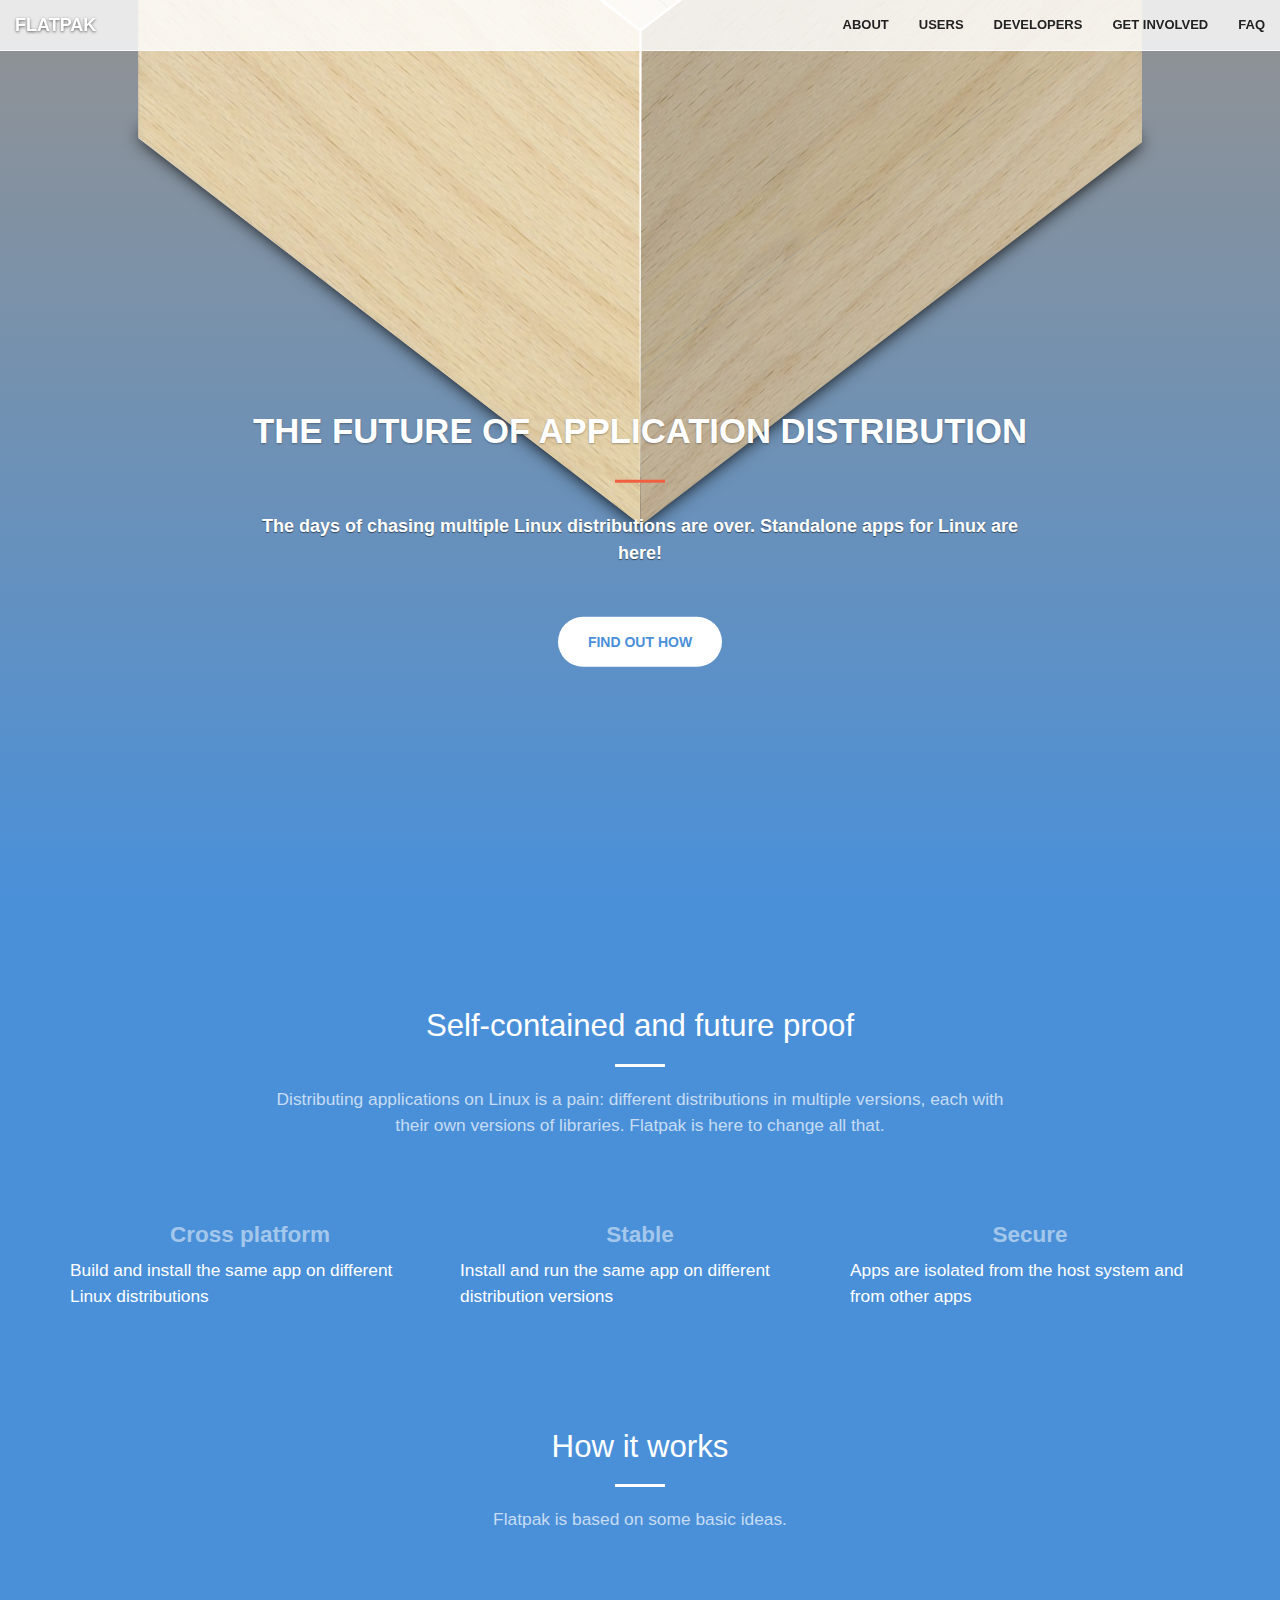
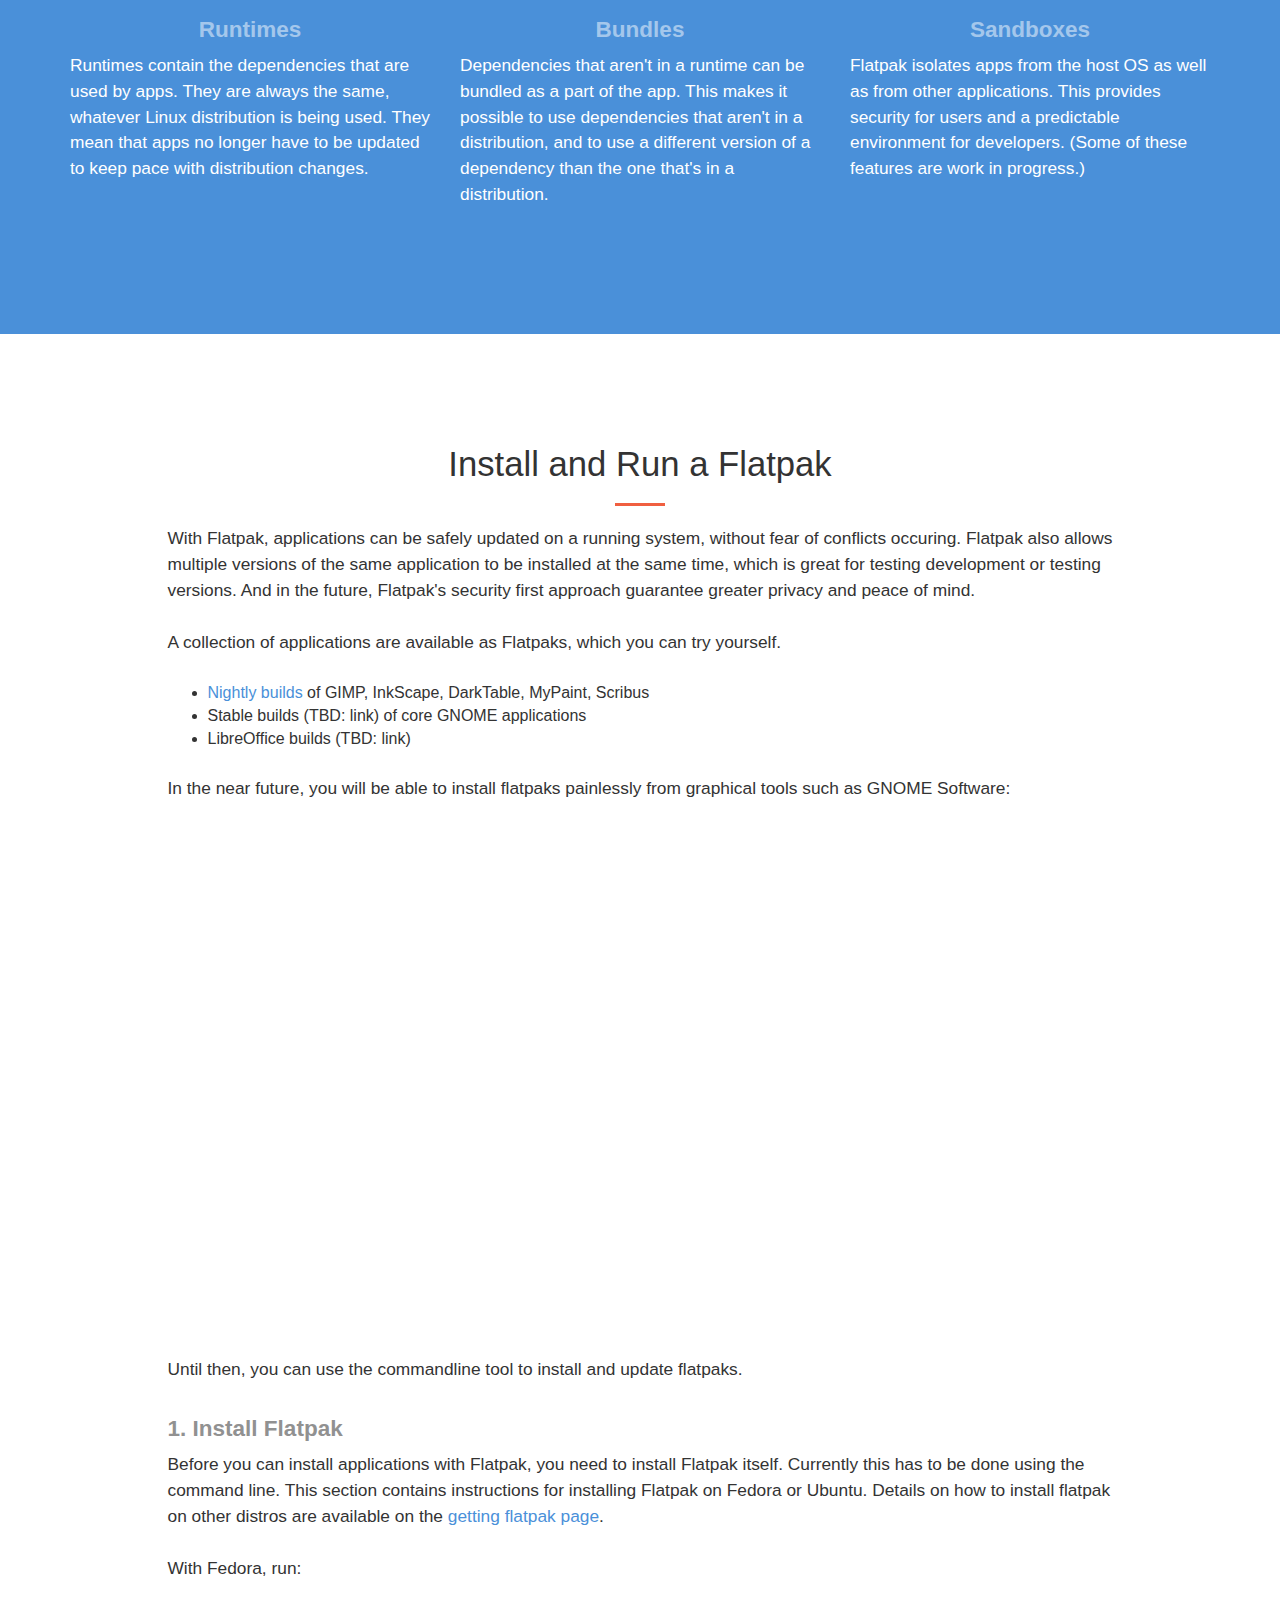
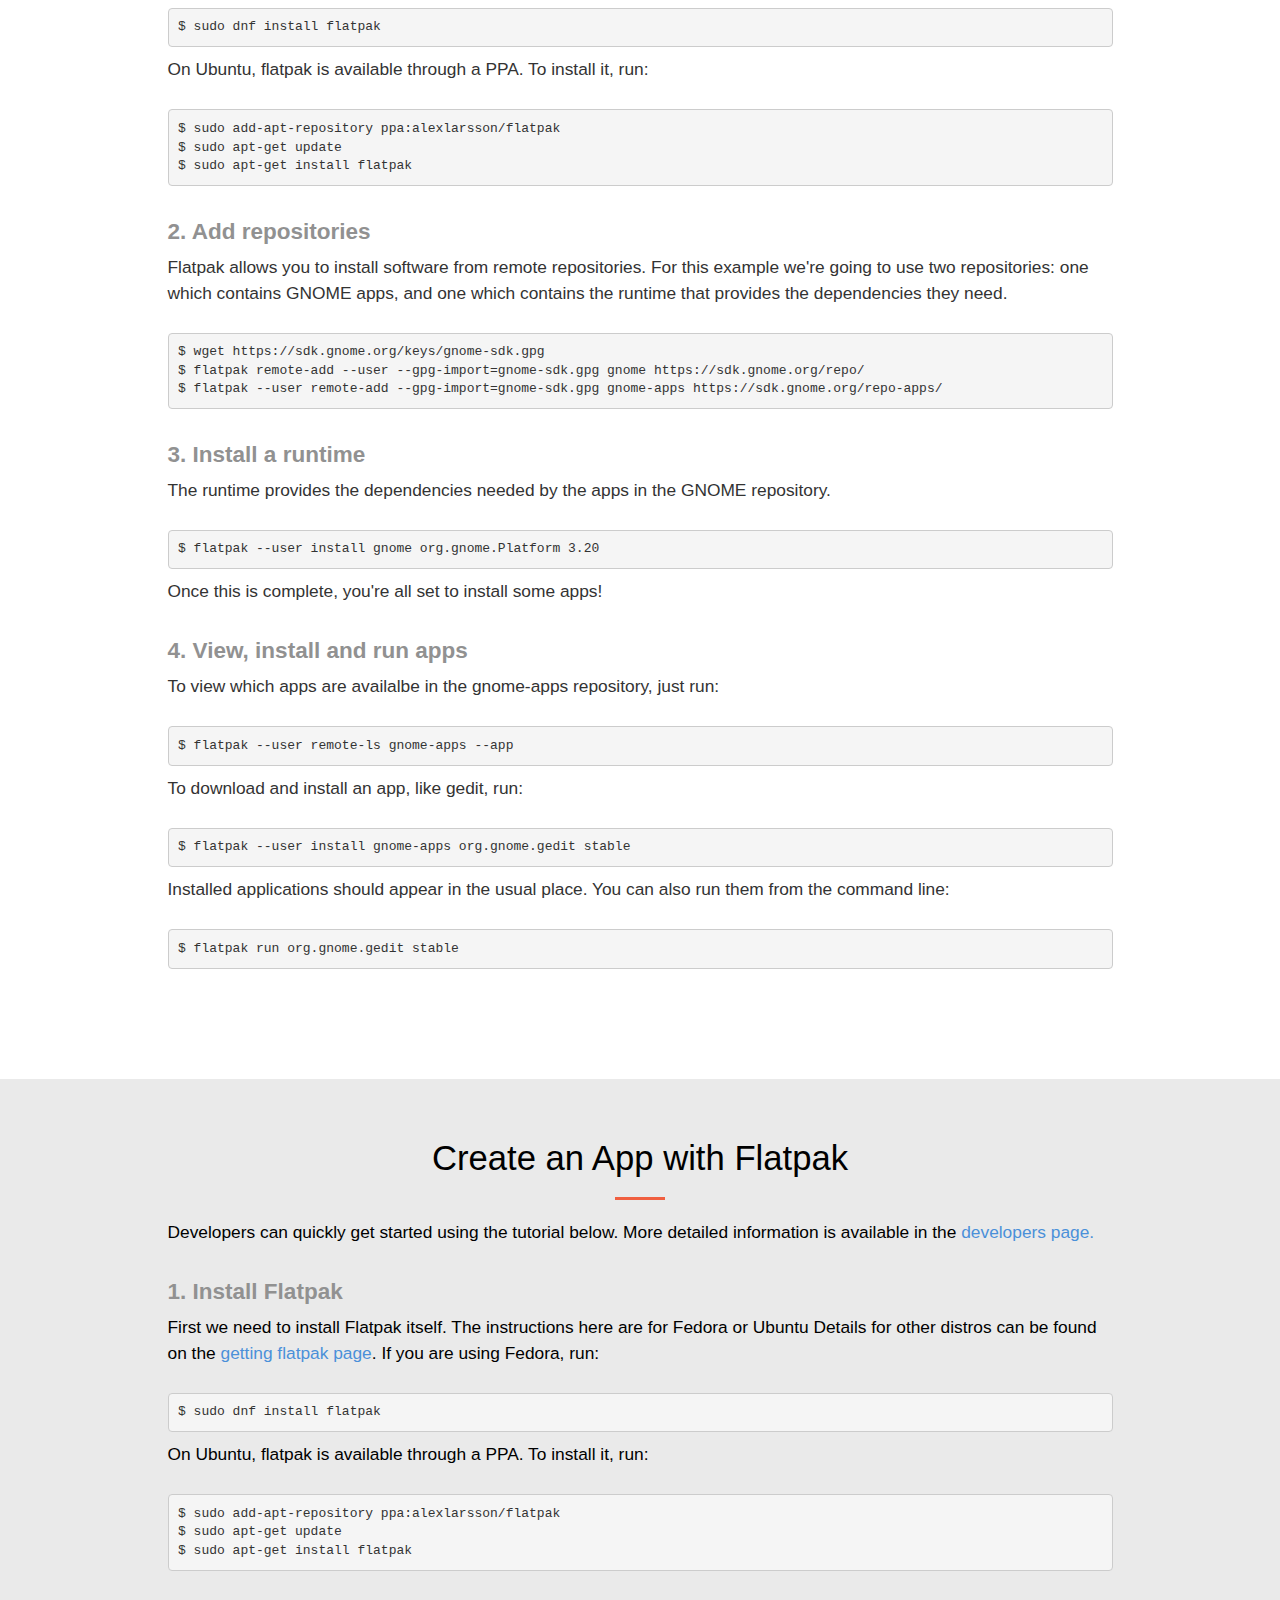
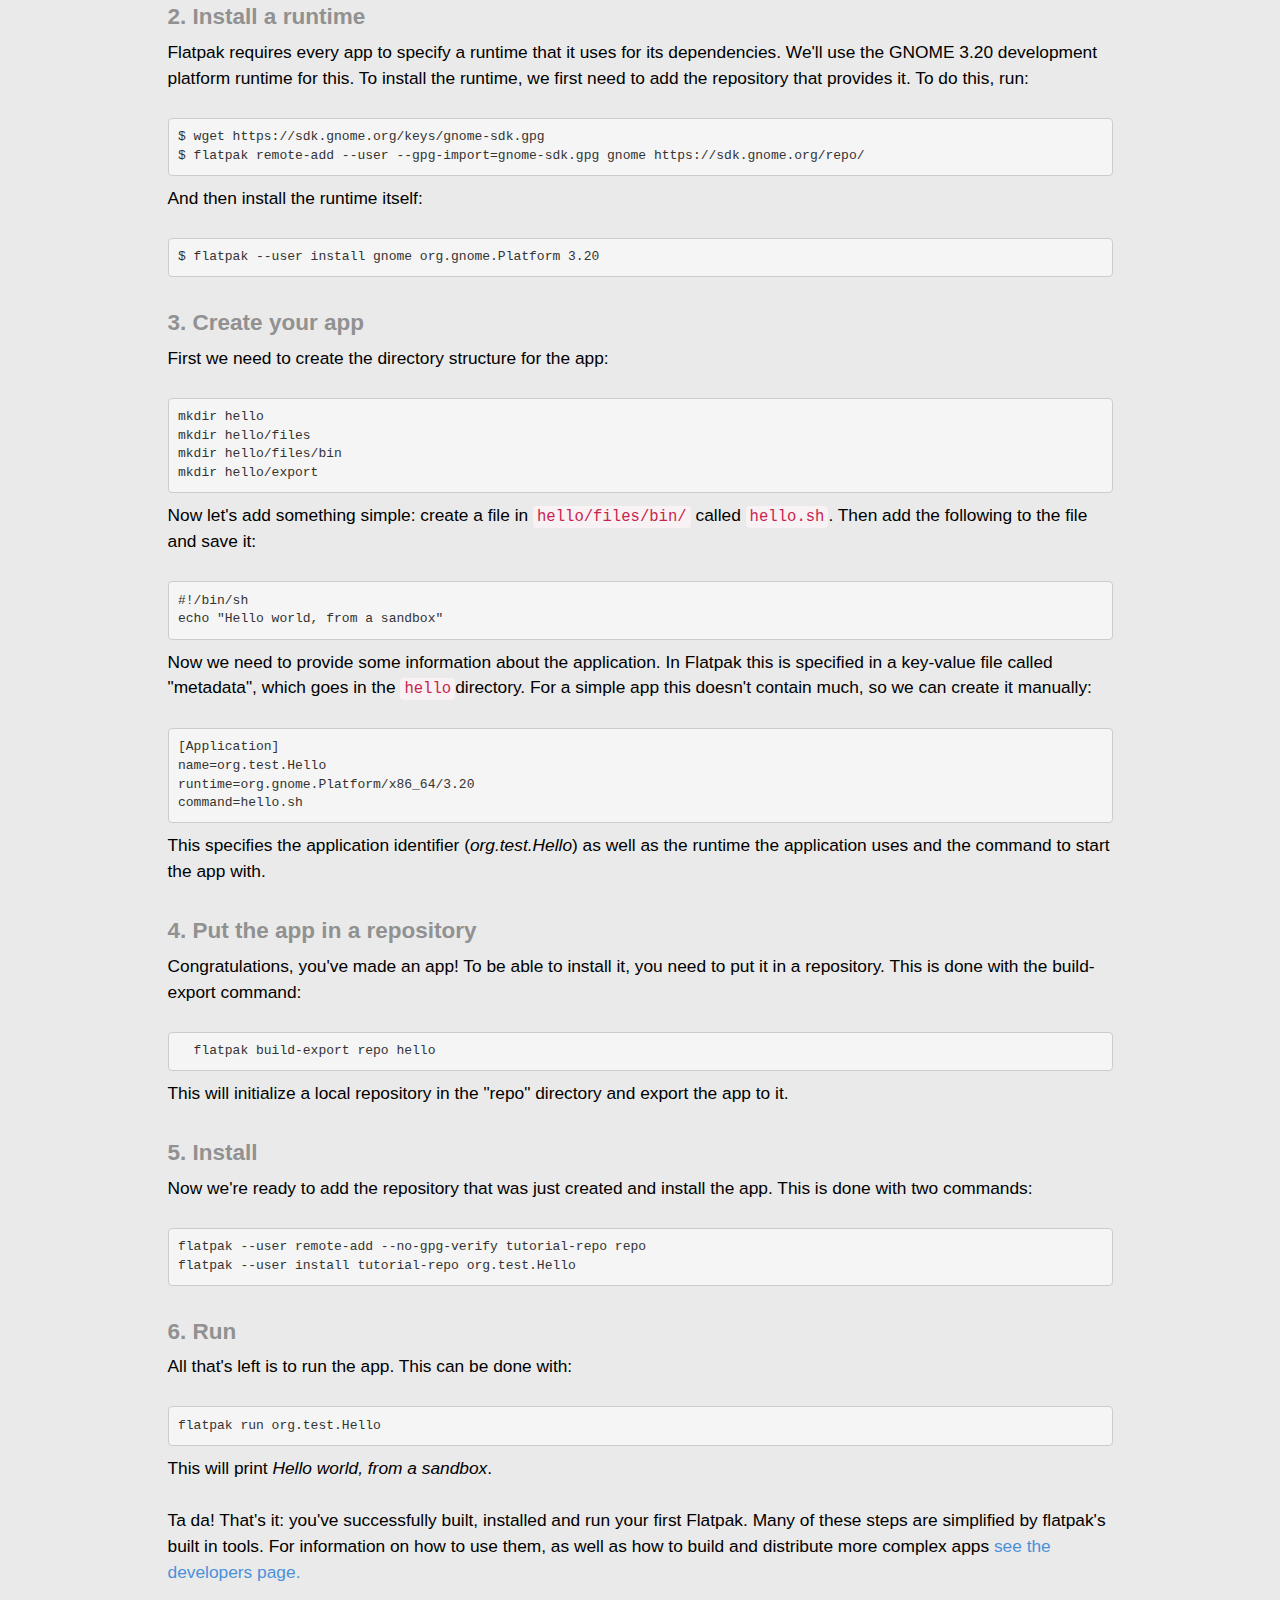
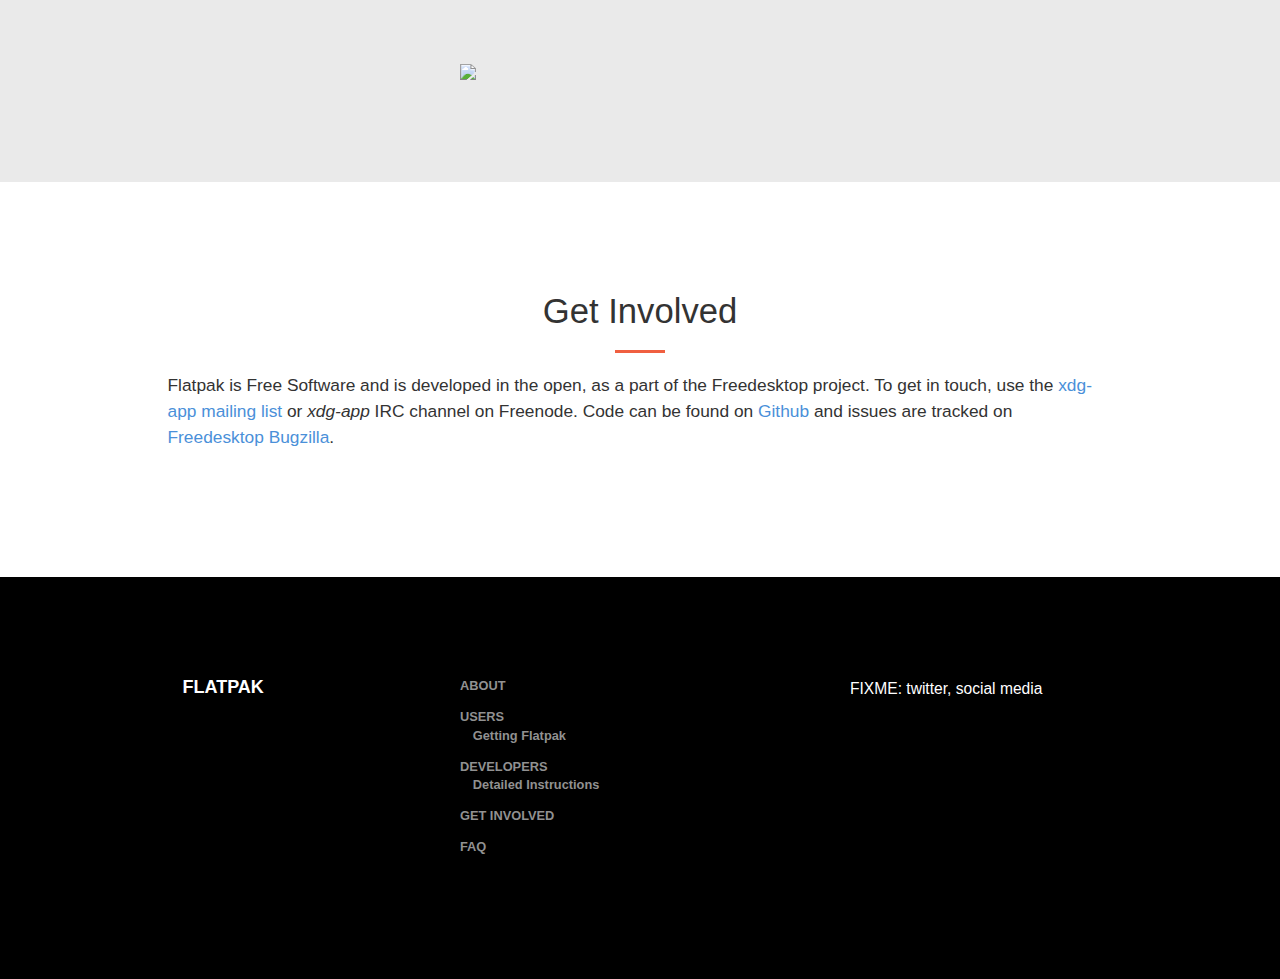
==== index.html @ e7052869 "Automated commit at 2016-05-16 11:59:27 UTC by middleman-deploy 2.0.0-alpha" ====
<!DOCTYPE html>
<html>
  <head>
    <title>Flatpak</title>
    <meta content='text/html; charset=UTF8' http-equiv='content-type'>
    <meta content='fixme' name='description'>
    <meta content='fixme' name='keywords'>
    <meta content='width=device-width,initial-scale=1' name='viewport'>
    <link href='/images/icons/favicon.png' rel='icon' type='image/png'>
    <link href='/favicon.ico' rel='shortcut icon' type='image/x-icon'>
    <link href="stylesheets/fonts.css" rel="stylesheet" />
    <link href="stylesheets/site.css" rel="stylesheet" />
    <link href="stylesheets/animate.css" rel="stylesheet" />
    <!-- = stylesheet_link_tag "http://overpass-30e2.kxcdn.com/overpass.css" -->
  </head>
  <body id='page-top'>
    <nav class='navbar navbar-default navbar-fixed-top' id='mainNav'>
      <div class='container-fluid'>
        <!-- Brand and toggle get grouped for better mobile display -->
        <div class='navbar-header'>
          <button class='navbar-toggle collapsed' data-target='#bs-example-navbar-collapse-1' data-toggle='collapse' type='button'>
            <span class='sr-only'>Toggle navigation</span>
            <span class='icon-bar'></span>
            <span class='icon-bar'></span>
            <span class='icon-bar'></span>
          </button>
          <a class='navbar-brand page-scroll' href='#page-top'>Flatpak</a>
        </div>
        <div class='collapse navbar-collapse' id='bs-example-navbar-collapse-1'>
          <ul class='nav navbar-nav navbar-right'>
            <li>
              <a class='page-scroll' href='#about'>About</a>
            </li>
            <li>
              <a class='page-scroll' href='#users'>Users</a>
            </li>
            <li>
              <a class='page-scroll' href='#developers'>Developers</a>
            </li>
            <li>
              <a class='page-scroll' href='#get-involved'>Get&nbsp;Involved</a>
            </li>
            <li>
              <a class='page-scroll' href='faq.html'>FAQ</a>
            </li>
          </ul>
          <!-- /.navbar-collapse -->
        </div>
      </div>
      <!-- /.container-fluid -->
    </nav>
  </body>
  <header>
    <div class='header-content'>
      <div class='header-content-inner'>
        <h1>the future of application distribution</h1>
        <hr>
          <p>The days of chasing multiple Linux distributions are over. Standalone apps for Linux are here!</p>
          <a class='btn btn-primary btn-xl page-scroll' href='#about'>Find Out How</a>
        </hr>
      </div>
    </div>
  </header>
  <section class='bg-primary' id='about'>
    <div class='container'>
      <div class='row'>
        <div class='col-lg-8 col-lg-offset-2 text-center'>
          <h2 class='section-heading'>Self-contained and future proof</h2>
          <hr class='light'>
            <p class='text-faded'>Distributing applications on Linux is a pain: different distributions in multiple versions, each with their own versions of libraries. Flatpak is here to change all that.</p>
            <p>&nbsp;</p>
          </hr>
        </div>
      </div>
    </div>
    <div class='container'>
      <div class='row'>
        <div class='col-lg-4 col-sm-6'>
          <h3 class='text-center'>Cross platform</h3>
          <p>Build and install the same app on different Linux distributions</p>
        </div>
        <div class='col-lg-4 col-sm-6'>
          <h3 class='text-center'>Stable</h3>
          <p>Install and run the same app on different distribution versions</p>
        </div>
        <div class='col-lg-4 col-lg-offset-0 col-sm-6 col-sm-offset-3'>
          <h3 class='text-center'>Secure</h3>
          <p>Apps are isolated from the host system and from other apps</p>
        </div>
      </div>
      <div class='row'>
        <div class='col-lg-12 text-center'>
          <h2 class='voffset'>How it works</h2>
          <hr class='light'>
            <p class='text-faded'>Flatpak is based on some basic ideas.</p>
            <p>&nbsp;</p>
          </hr>
        </div>
      </div>
      <div class='row'>
        <div class='col-lg-4 col-sm-6'>
          <h3 class='text-center'>Runtimes</h3>
          <p>Runtimes contain the dependencies that are used by apps. They are always the same, whatever Linux distribution is being used. They mean that apps no longer have to be updated to keep pace with distribution changes.</p>
        </div>
        <div class='col-lg-4 col-sm-6'>
          <h3 class='text-center'>Bundles</h3>
          <p>Dependencies that aren't in a runtime can be bundled as a part of the app. This makes it possible to use dependencies that aren't in a distribution, and to use a different version of a dependency than the one that's in a distribution.</p>
        </div>
        <div class='col-lg-4 col-lg-offset-0 col-sm-6 col-sm-offset-3'>
          <h3 class='text-center'>Sandboxes</h3>
          <p>Flatpak isolates apps from the host OS as well as from other applications. This provides security for users and a predictable environment for developers. (Some of these features are work in progress.)</p>
        </div>
      </div>
    </div>
  </section>
  <section id='users'>
    <div class='container'>
      <div class='row'>
        <div class='col-lg-10 col-lg-offset-1'>
          <h1 class='section-heading text-center'>Install and Run a Flatpak</h1>
          <hr class='primary'>
          <p>
            With Flatpak, applications can be safely updated on a running system, without
            fear of conflicts occuring. Flatpak also allows multiple versions of the same
            application to be installed at the same time, which is great for testing
            development or testing versions. And in the future, Flatpak's security first approach
            guarantee greater privacy and peace of mind.
          </p>
          <p>
            A collection of applications are available as Flatpaks, which you can try yourself.
            <ul>
              <li>
                <a href='https://wiki.gnome.org/Projects/SandboxedApps/NightlyGraphicsBuilds'>Nightly builds</a>
                of GIMP, InkScape, DarkTable, MyPaint, Scribus
              </li>
              <li>Stable builds (TBD: link) of core GNOME applications</li>
              <li>LibreOffice builds (TBD: link)</li>
            </ul>
          </p>
          <p>
            In the near future, you will be able to install flatpaks painlessly from graphical tools
            such as GNOME Software:
          </p>
          <p><iframe width="660" height="495" src="https://www.youtube.com/embed/RsNqT13uIQo?feature=oembed" frameborder="0" allowfullscreen></iframe></p>
          <p>
            Until then, you can use the commandline tool to install and update flatpaks.
          </p>
          <h3>1. Install Flatpak</h3>
          <p>
            Before you can install applications with Flatpak, you need to install
            Flatpak itself. Currently this has to be done using the command line.
            This section contains instructions for installing Flatpak on Fedora or Ubuntu.
            Details on how to install flatpak on other distros are available on the
            <a href='getting.html'>getting flatpak page</a>.
          </p>
          <p>
            With Fedora, run:
          </p>
          <pre>$ sudo dnf install flatpak</pre>
          <p>
            On Ubuntu, flatpak is available through a PPA. To install it, run:
          </p>
          <pre>$ sudo add-apt-repository ppa:alexlarsson/flatpak&#x000A;$ sudo apt-get update&#x000A;$ sudo apt-get install flatpak</pre>
          <h3>2. Add repositories</h3>
          <p>
            Flatpak allows you to install software from remote repositories. For this
            example we're going to use two repositories: one which contains GNOME apps,
            and one which contains the runtime that provides the dependencies
            they need.
          </p>
          <pre>$ wget https://sdk.gnome.org/keys/gnome-sdk.gpg&#x000A;$ flatpak remote-add --user --gpg-import=gnome-sdk.gpg gnome https://sdk.gnome.org/repo/&#x000A;$ flatpak --user remote-add --gpg-import=gnome-sdk.gpg gnome-apps https://sdk.gnome.org/repo-apps/</pre>
          <h3>3. Install a runtime</h3>
          <p>
            The runtime provides the dependencies needed by the apps in the GNOME
            repository.
          </p>
          <pre>$ flatpak --user install gnome org.gnome.Platform 3.20</pre>
          <p>Once this is complete, you're all set to install some apps!</p>
          <h3>4. View, install and run apps</h3>
          <p>
            To view which apps are availalbe in the gnome-apps repository, just run:
          </p>
          <pre>$ flatpak --user remote-ls gnome-apps --app</pre>
          <p>
            To download and install an app, like gedit, run:
          </p>
          <pre>$ flatpak --user install gnome-apps org.gnome.gedit stable</pre>
          <p>
            Installed applications should appear in the usual place. You can also run them from the command line:
          </p>
          <pre>$ flatpak run org.gnome.gedit stable&#x000A;</pre>
        </div>
      </div>
    </div>
  </section>
  <section class='no-padding' id='developers'></section>
  <aside class='bg-dark'>
    <div class='container'>
      <div class='call-to-action'></div>
    </div>
    <div class='container'>
      <div class='row'>
        <div class='col-lg-10 col-lg-offset-1'>
          <h1 class='section-heading text-center'>Create an App with Flatpak</h1>
          <hr class='primary'>
          <p>
            Developers can quickly get started using the tutorial below. More detailed information is available in
            the
            <a href="developer.html">developers page.</a>
          </p>
          <h3>1. Install Flatpak</h3>
          <p>
            First we need to install Flatpak itself. The instructions here are for Fedora or Ubuntu
            Details for other distros can be found on the
            <a href='getting.html'>getting flatpak page</a>.
            If you are using Fedora, run:
          </p>
          <pre>$ sudo dnf install flatpak</pre>
          <p>
            On Ubuntu, flatpak is available through a PPA. To install it, run:
          </p>
          <pre>$ sudo add-apt-repository ppa:alexlarsson/flatpak&#x000A;$ sudo apt-get update&#x000A;$ sudo apt-get install flatpak</pre>
          <h3>2. Install a runtime</h3>
          <p>
            Flatpak requires every app to specify a runtime that it uses for its dependencies.
            We'll use the GNOME 3.20 development platform runtime for this. To install the runtime,
            we first need to add the repository that provides it. To do this, run:
          </p>
          <pre>$ wget https://sdk.gnome.org/keys/gnome-sdk.gpg&#x000A;$ flatpak remote-add --user --gpg-import=gnome-sdk.gpg gnome https://sdk.gnome.org/repo/</pre>
          <p>And then install the runtime itself:</p>
          <pre>$ flatpak --user install gnome org.gnome.Platform 3.20</pre>
          <h3>3. Create your app</h3>
          <p>
            First we need to create the directory structure for the app:
          </p>
          <pre>mkdir hello&#x000A;mkdir hello/files&#x000A;mkdir hello/files/bin&#x000A;mkdir hello/export</pre>
          <p>
            Now let's add something simple: create a file in
            <code>hello/files/bin/</code>
            called
            <code>hello.sh</code>.
            Then add the following to the file and save it:
          </p>
          <pre>#!/bin/sh&#x000A;echo "Hello world, from a sandbox"</pre>
          <p>
            Now we need to provide some information about the application.
            In Flatpak this is specified in a key-value file called "metadata", which goes in
            the
            <code>hello</code>directory.
            For a simple app this doesn't contain much, so we can create it manually:
          </p>
          <pre>[Application]&#x000A;name=org.test.Hello&#x000A;runtime=org.gnome.Platform/x86_64/3.20&#x000A;command=hello.sh</pre>
          <p>
            This specifies the application identifier (<em>org.test.Hello</em>) as
            well as the runtime the application uses and the command to start the app with.
          </p>
          <h3>4. Put the app in a repository</h3>
          <p>
            Congratulations, you've made an app! To be able to install it, you need to put it
            in a repository. This is done with the build-export command:
          </p>
          <pre>  flatpak build-export repo hello</pre>
          <p>
            This will initialize a local repository in the "repo" directory and export the app to it.
          </p>
          <h3>5. Install</h3>
          <p>
            Now we're ready to add the repository that was just created and install the app.
            This is done with two commands:
          </p>
          <pre>flatpak --user remote-add --no-gpg-verify tutorial-repo repo&#x000A;flatpak --user install tutorial-repo org.test.Hello</pre>
          <h3>6. Run</h3>
          <p>
            All that's left is to run the app. This can be done with:
          </p>
          <pre>flatpak run org.test.Hello</pre>
          <p>
            This will print
            <em>Hello world, from a sandbox</em>.
          </p>
          <p>
            Ta da! That's it: you've successfully built, installed and run your first Flatpak. Many
            of these steps are simplified by flatpak's built in tools. For information on how to use
            them, as well as how to build and distribute more complex apps
            <a href="developer.html">see the developers page.</a>
          </p>
        </div>
      </div>
      <div class='row'>
        <div class='col-lg-4 col-lg-offset-4'>
          <p>&nbsp;</p>
          <img class="full" src="img/logo.svg" />
          <p>&nbsp;</p>
        </div>
      </div>
    </div>
  </aside>
  <section id='get-involved'>
    <div class='container'>
      <div class='row'>
        <div class='col-lg-10 col-lg-offset-1'>
          <h1 class='section-heading text-center'>Get Involved</h1>
          <hr class='primary'>
          <p>
            Flatpak is Free Software and is developed in the open, as a part of the Freedesktop
            project. To get in touch, use the
            <a href='http://lists.freedesktop.org/mailman/listinfo/xdg-app'>xdg-app mailing list</a>
            or
            <em>xdg-app</em>
            IRC channel on Freenode. Code can be found on
            <a href='https://github.com/alexlarsson/xdg-app'>Github</a>
            and issues are tracked on
            <a href='https://bugs.freedesktop.org/enter_bug.cgi?product=xdg-app'>Freedesktop Bugzilla</a>.
          </p>
        </div>
      </div>
    </div>
  </section>
  <section class='bg-black' id='footer'>
    <div class='container'>
      <div class='row'>
        <div class='col-lg-3 col-lg-offset-1'>
          <a class='navbar-brand page-scroll' href='#page-top'>Flatpak</a>
        </div>
        <ul class='col-lg-4'>
          <li class='toplevel'>
            <!-- id links on index page -->
            <a class='page-scroll' href='#about'>About</a>
          </li>
          <li class='toplevel'>
            <!-- id links on index page -->
            <a class='page-scroll' href='#users'>Users</a>
            <ul>
              <li>
                <a class='page-scroll' href='getting.html'>Getting Flatpak</a>
              </li>
            </ul>
          </li>
          <li class='toplevel'>
            <!-- id links on index page -->
            <a class='page-scroll' href='#developers'>Developers</a>
            <ul>
              <li>
                <a class='page-scroll' href='developer.html'>Detailed Instructions</a>
              </li>
            </ul>
          </li>
          <li class='toplevel'>
            <!-- id links on index page -->
            <a class='page-scroll' href='#get-involved'>Get&nbsp;Involved</a>
          </li>
          <li class='toplevel'>
            <!-- id links on index page -->
            <a class='page-scroll' href='faq.html'>FAQ</a>
          </li>
        </ul>
        <div class='col-lg-3'>
          <p>FIXME: twitter, social media</p>
        </div>
      </div>
    </div>
  </section>
  <script src="javascripts/jquery.js"></script>
  <script src="javascripts/jquery.easing.min.js"></script>
  <script src="javascripts/all.js"></script>
  <script src="javascripts/bootstrap.js"></script>
</html>
<script>
  
  var _gaq = _gaq || [];
  _gaq.push(['_setAccount', 'UA-68811788-1']);
  _gaq.push(['_trackPageview']);
  
  (function() {
    var ga = document.createElement('script'); ga.type = 'text/javascript'; ga.async = true;
    ga.src = ('https:' == document.location.protocol ? 'https://ssl' : 'http://www') + '.google-analytics.com/ga.js';
    var s = document.getElementsByTagName('script')[0]; s.parentNode.insertBefore(ga, s);
  })();
</script>
---- stylesheets/fonts.css ----
/* Oblique */

@font-face {
  font-family: "Overpass";
  src: local("Overpass ExtraLight Italic"),
        local(Overpass-ExtraLight-Italic),    
        url(../fonts/Overpass-ExtraLight-Italic.ttf);
  font-style: italic;
  font-weight: 200;
}

@font-face {
  font-family: "Overpass";
  src: local("Overpass Light Italic"),
        local(Overpass-Light-Italic),
        url(../fonts/Overpass-Light-Italic.ttf);
  font-style: italic;
  font-weight: 300;
}

@font-face {
  font-family: "Overpass";
  src: local("Overpass Italic"),
        local(Overpass-Italic),
        local(Overpass-Regular-Italic),    
        url(../fonts/Overpass-Regular-Italic.ttf);
  font-style: italic;
  font-weight: 400;
}

@font-face {
  font-family: "Overpass";
  src: local("Overpass Bold Italic"),
        local(Overpass-Bold-Italic),
        local(Overpass-Bold-Italic),
        url(../fonts/Overpass-Bold-Italic.ttf);
  font-style: italic;
  font-weight: 700;
}

*/

/* Normal */

@font-face {
  font-family: "Overpass";
  src: local("Overpass ExtraLight"),
        local(Overpass-ExtraLight),    
        url(../fonts/Overpass-ExtraLight.ttf); 
  font-style: normal;
  font-weight: 200;
}

@font-face {
  font-family: "Overpass";
  src: local("Overpass Light"),
        local(Overpass-Light),    
        url(../fonts/Overpass-Light.ttf); 
  font-style: normal;
  font-weight: 300;
}

@font-face {
  font-family: "Overpass";
  src: local("Overpass Regular"),
        local(Overpass),
        local(Overpass-Regular),    
        url(../fonts/Overpass-Regular.ttf); 
  font-style: normal;
  font-weight: 400;
}

@font-face {
  font-family: "Overpass";
  src: local("Overpass Bold"),
        local(Overpass-Bold),
        local(Overpass-Bold),    
        url(../fonts/Overpass-Bold.ttf); 
  font-style: normal;
  font-weight: 700;
}
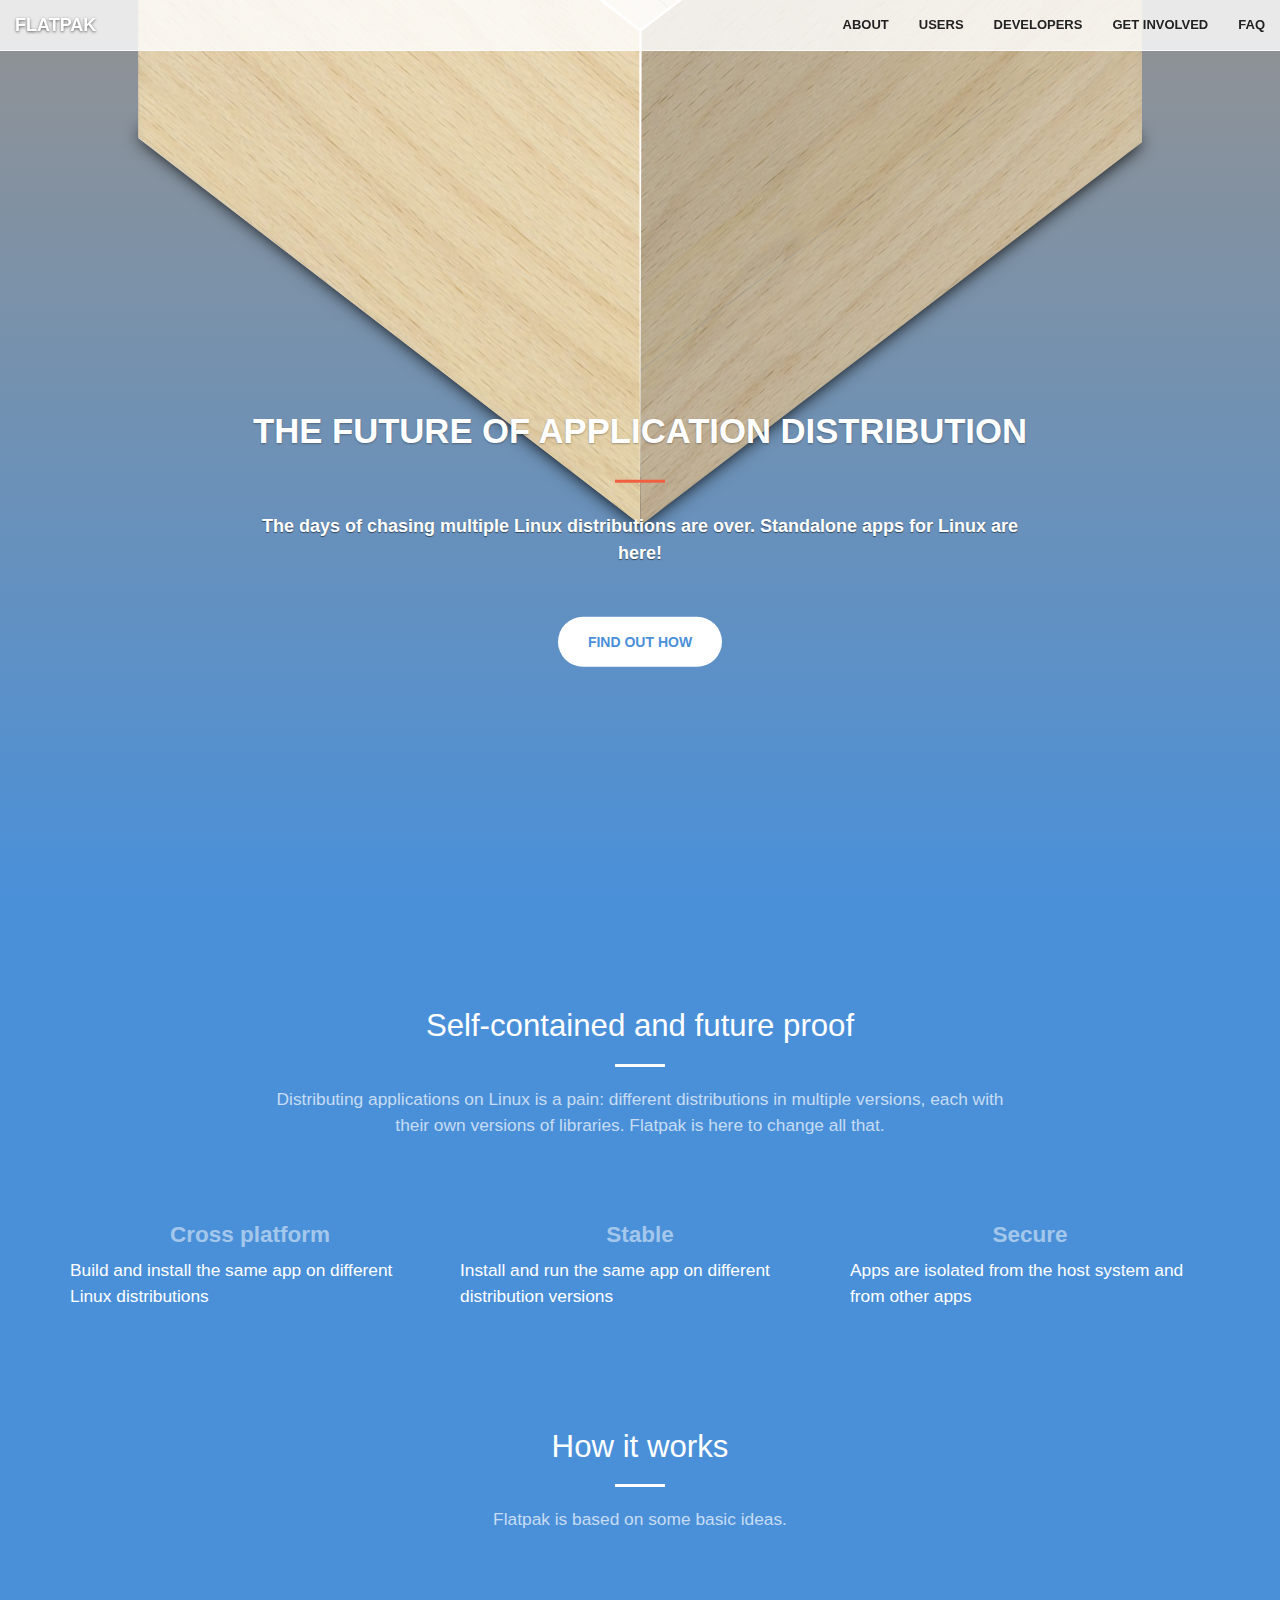
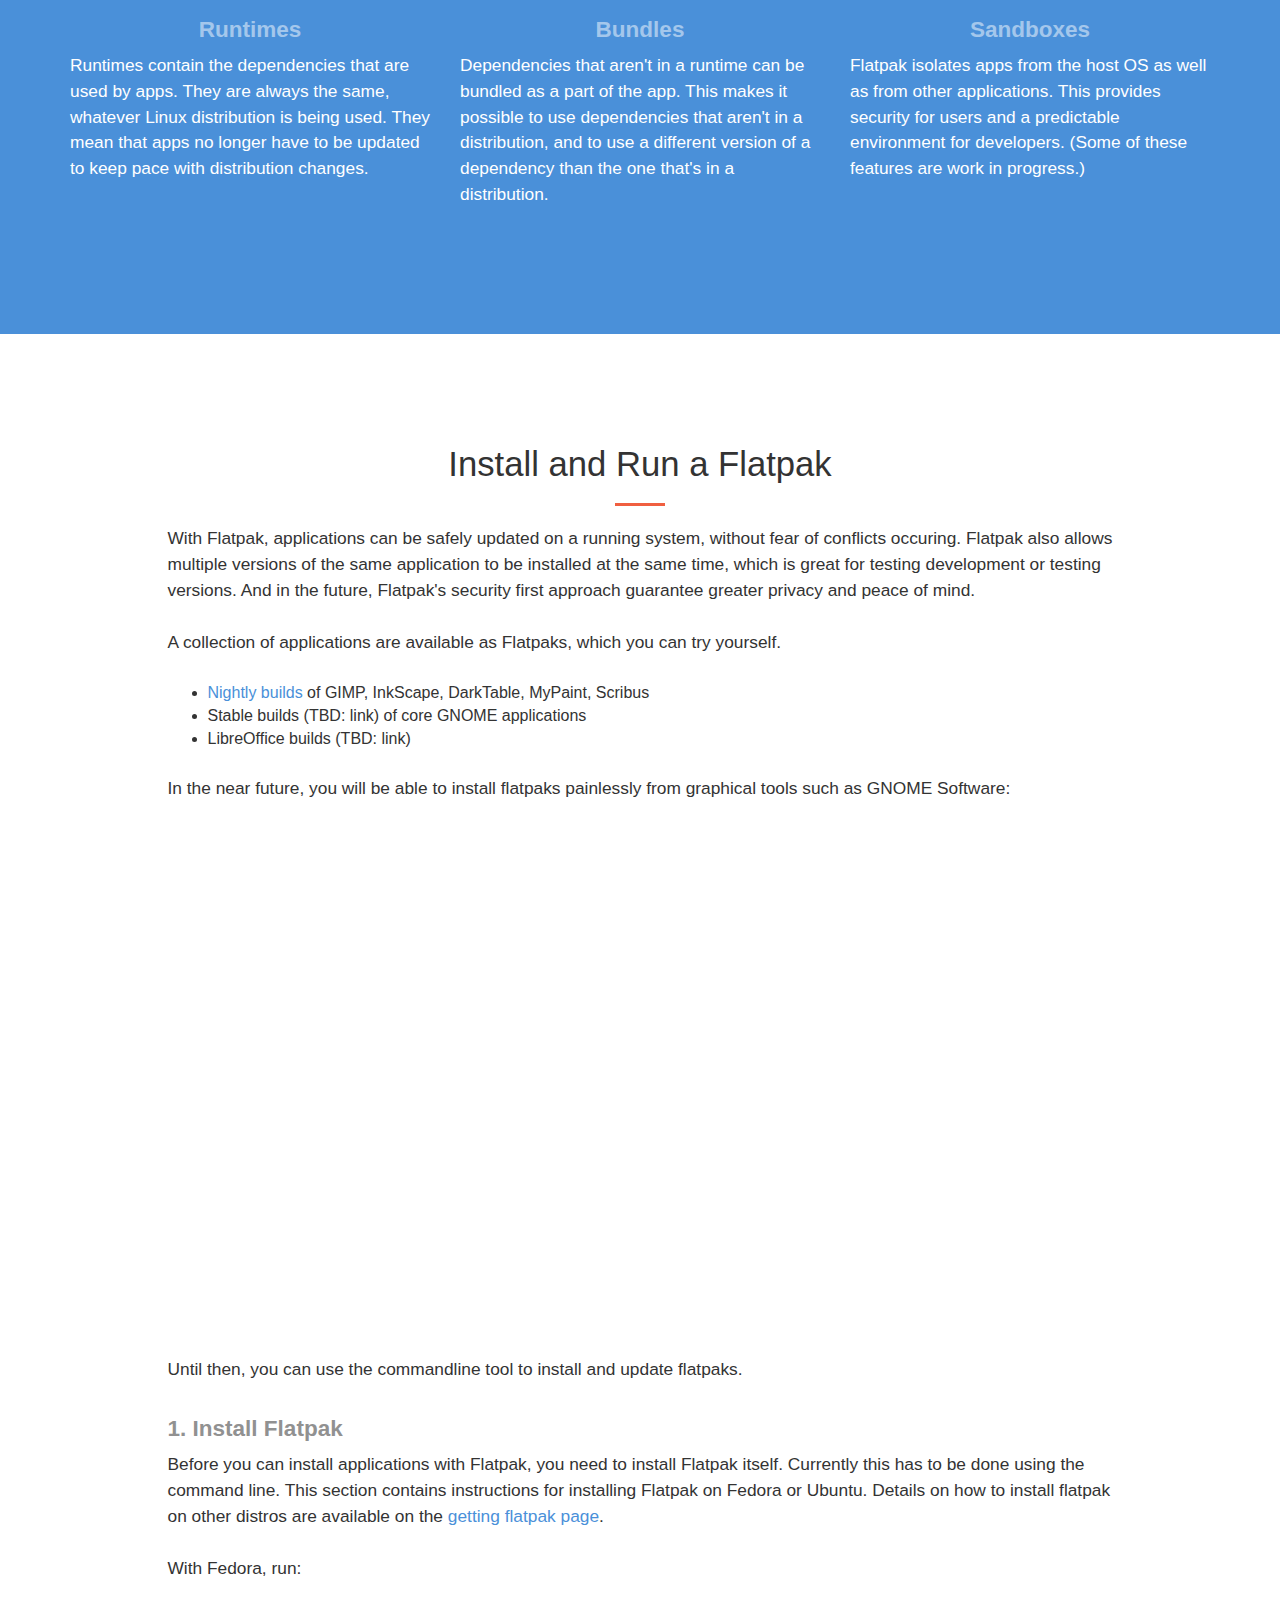
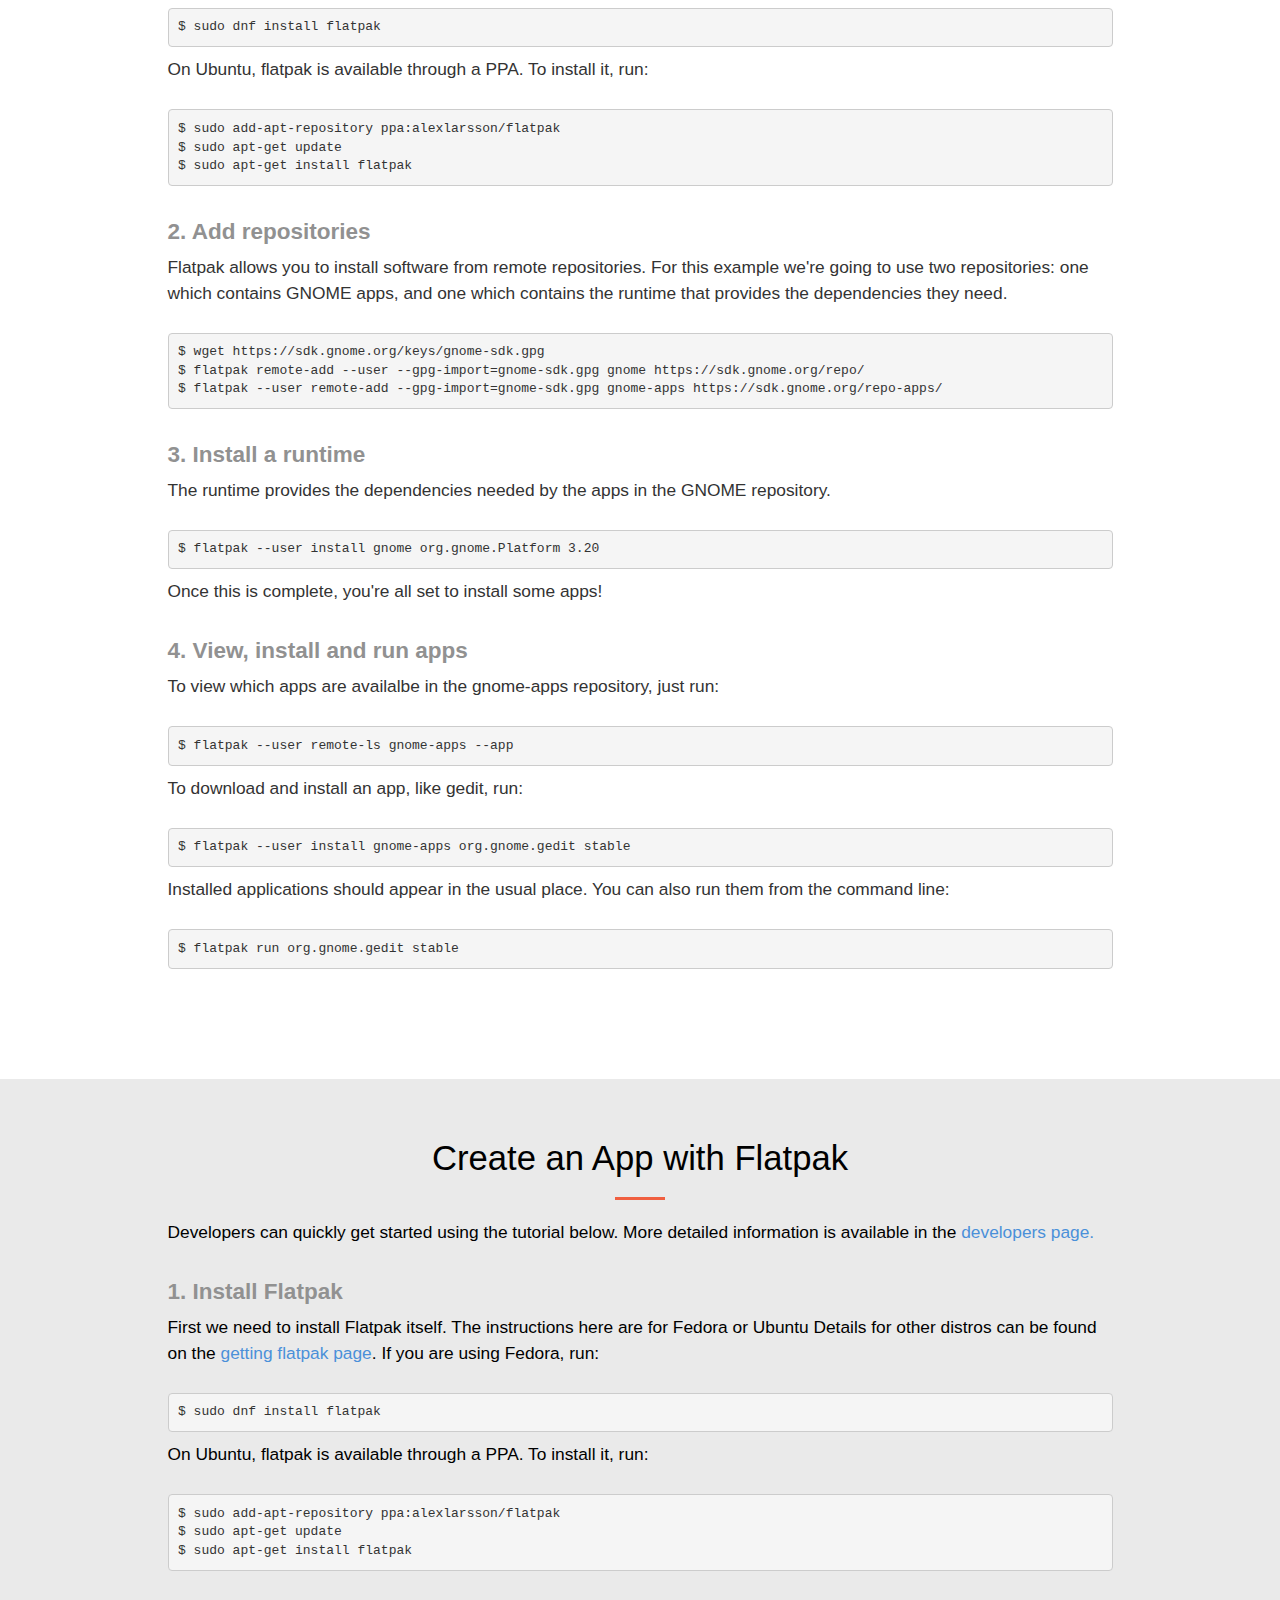
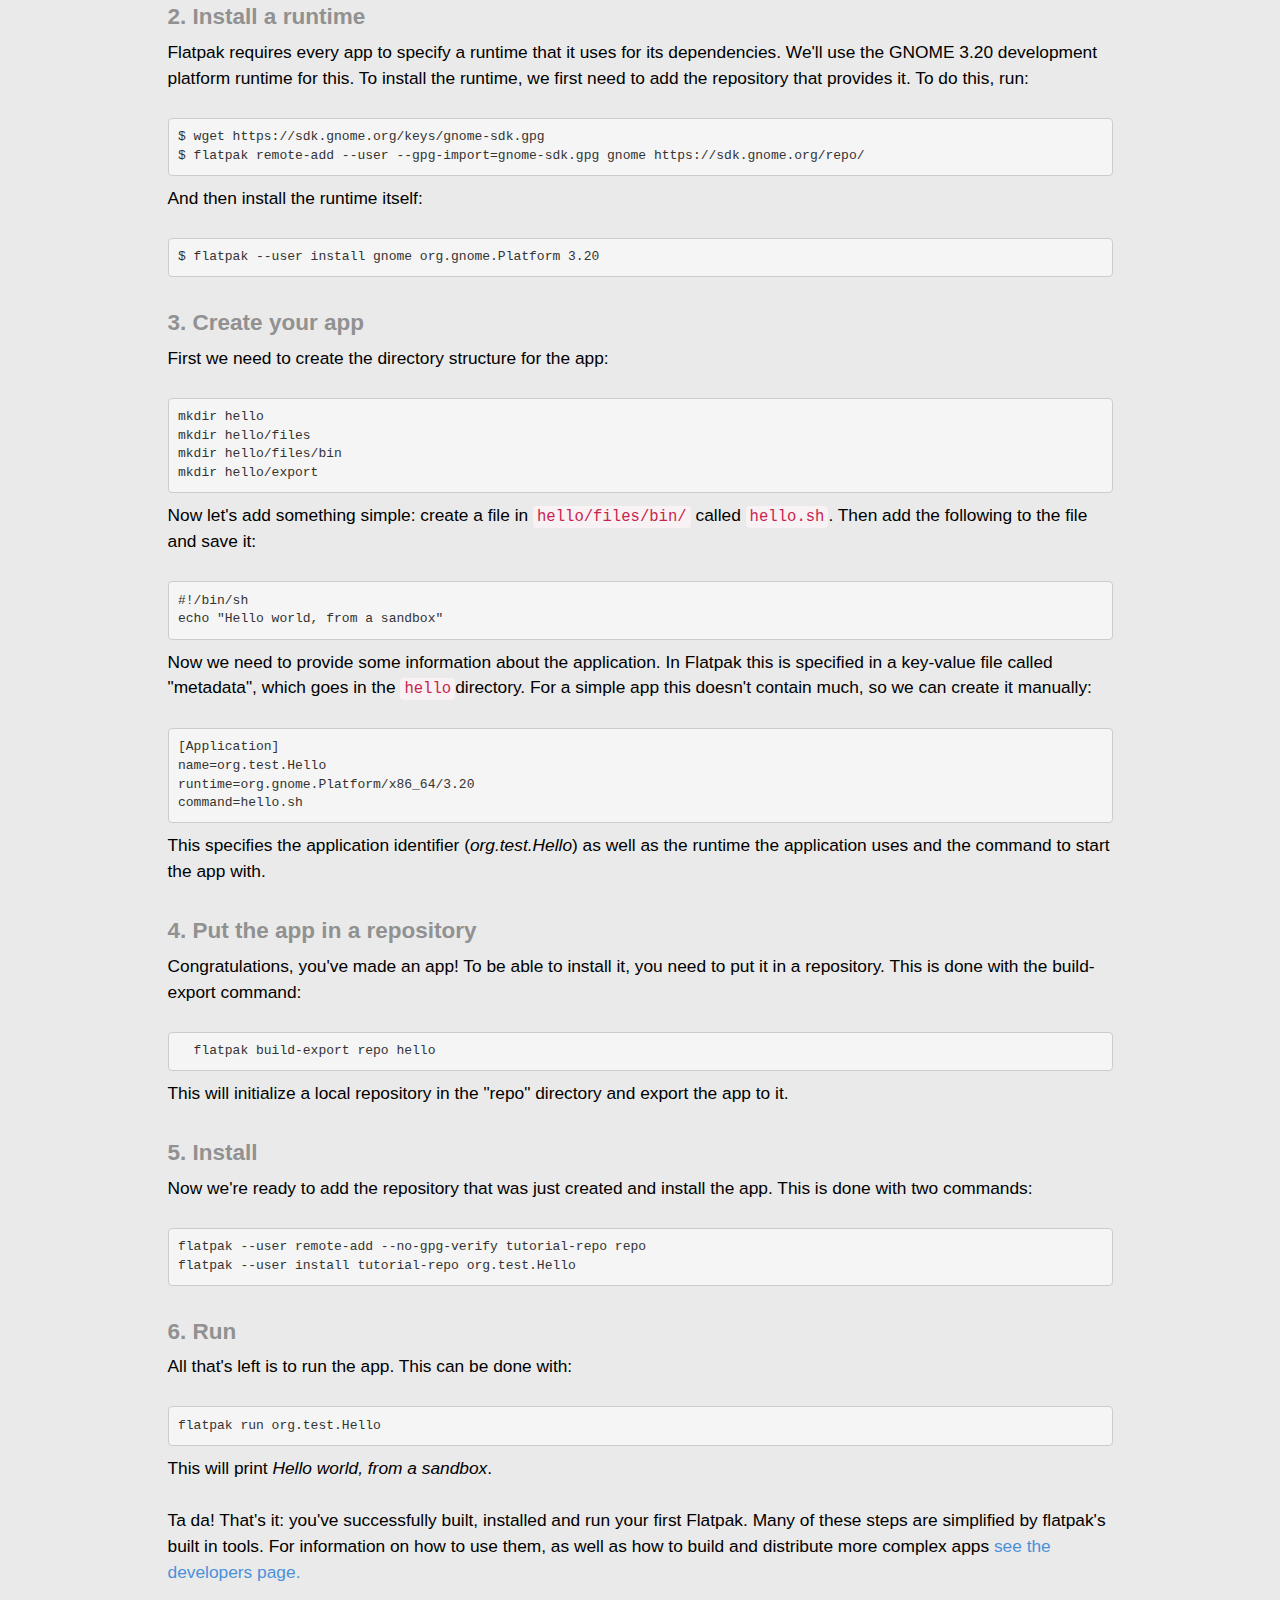
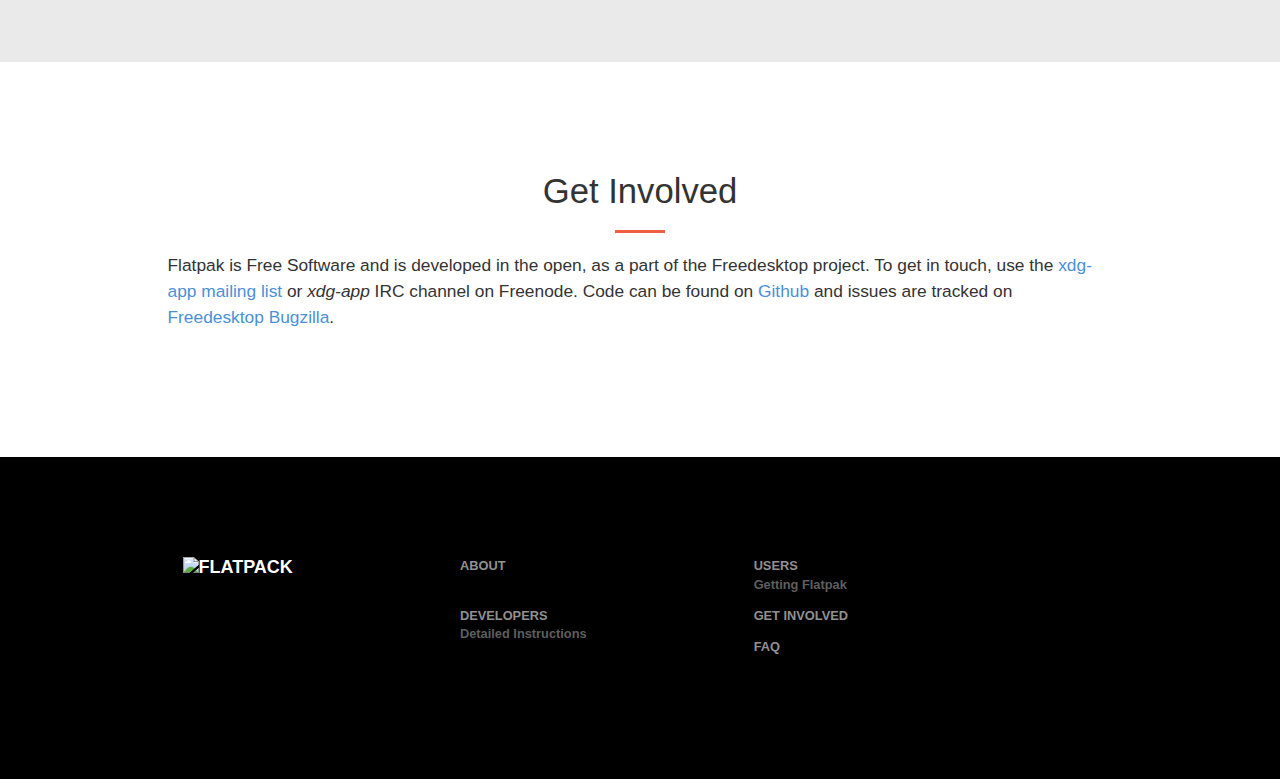
==== commit 5e8d4d94: "Automated commit at 2016-05-16 14:32:45 UTC by middleman-deploy 2.0.0-alpha" ====
--- a/index.html
+++ b/index.html
@@ -286,13 +286,6 @@
           </p>
         </div>
       </div>
-      <div class='row'>
-        <div class='col-lg-4 col-lg-offset-4'>
-          <p>&nbsp;</p>
-          <img class="full" src="img/logo.svg" />
-          <p>&nbsp;</p>
-        </div>
-      </div>
     </div>
   </aside>
   <section id='get-involved'>
@@ -320,9 +313,11 @@
     <div class='container'>
       <div class='row'>
         <div class='col-lg-3 col-lg-offset-1'>
-          <a class='navbar-brand page-scroll' href='#page-top'>Flatpak</a>
-        </div>
-        <ul class='col-lg-4'>
+          <a class='navbar-brand page-scroll' href='#page-top'>
+            <img title="Flatpack" class="full" src="img/logo.svg" />
+          </a>
+        </div>
+        <ul class='col-lg-7'>
           <li class='toplevel'>
             <!-- id links on index page -->
             <a class='page-scroll' href='#about'>About</a>
@@ -354,9 +349,6 @@
             <a class='page-scroll' href='faq.html'>FAQ</a>
           </li>
         </ul>
-        <div class='col-lg-3'>
-          <p>FIXME: twitter, social media</p>
-        </div>
       </div>
     </div>
   </section>
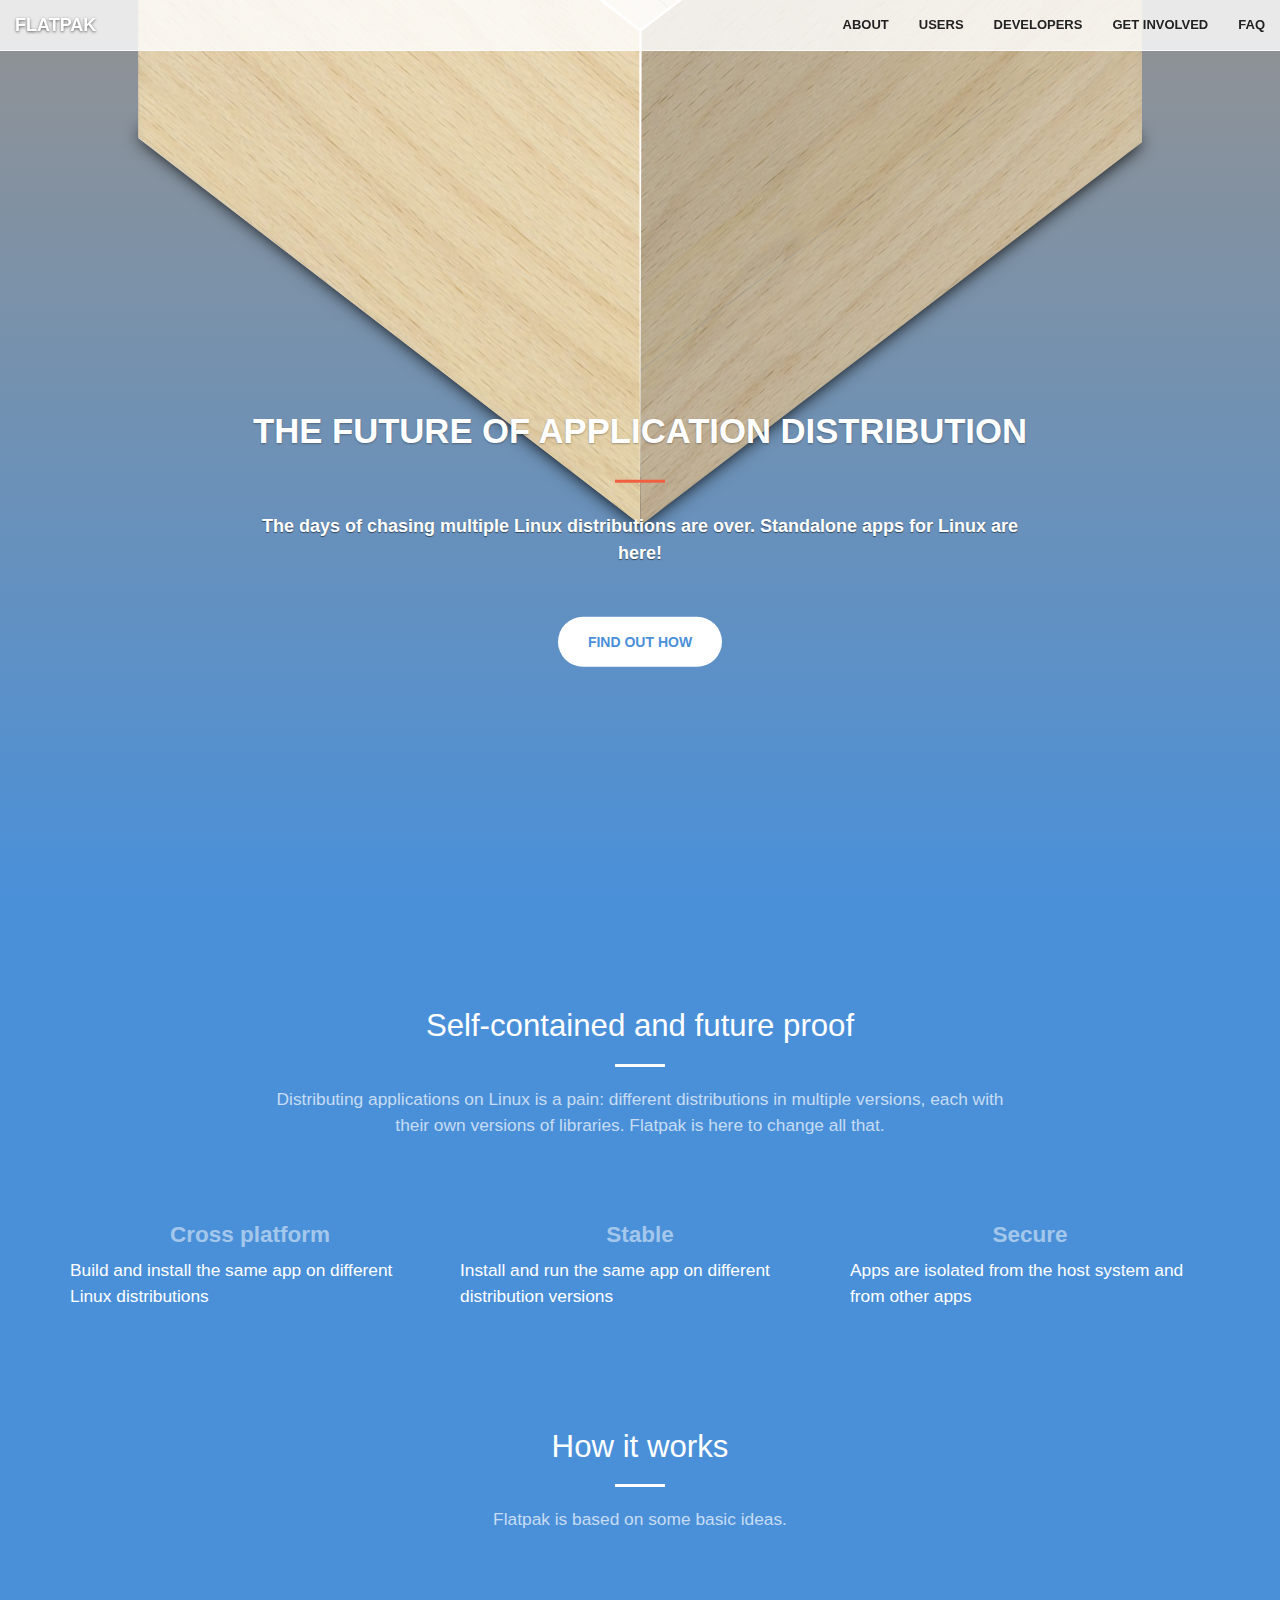
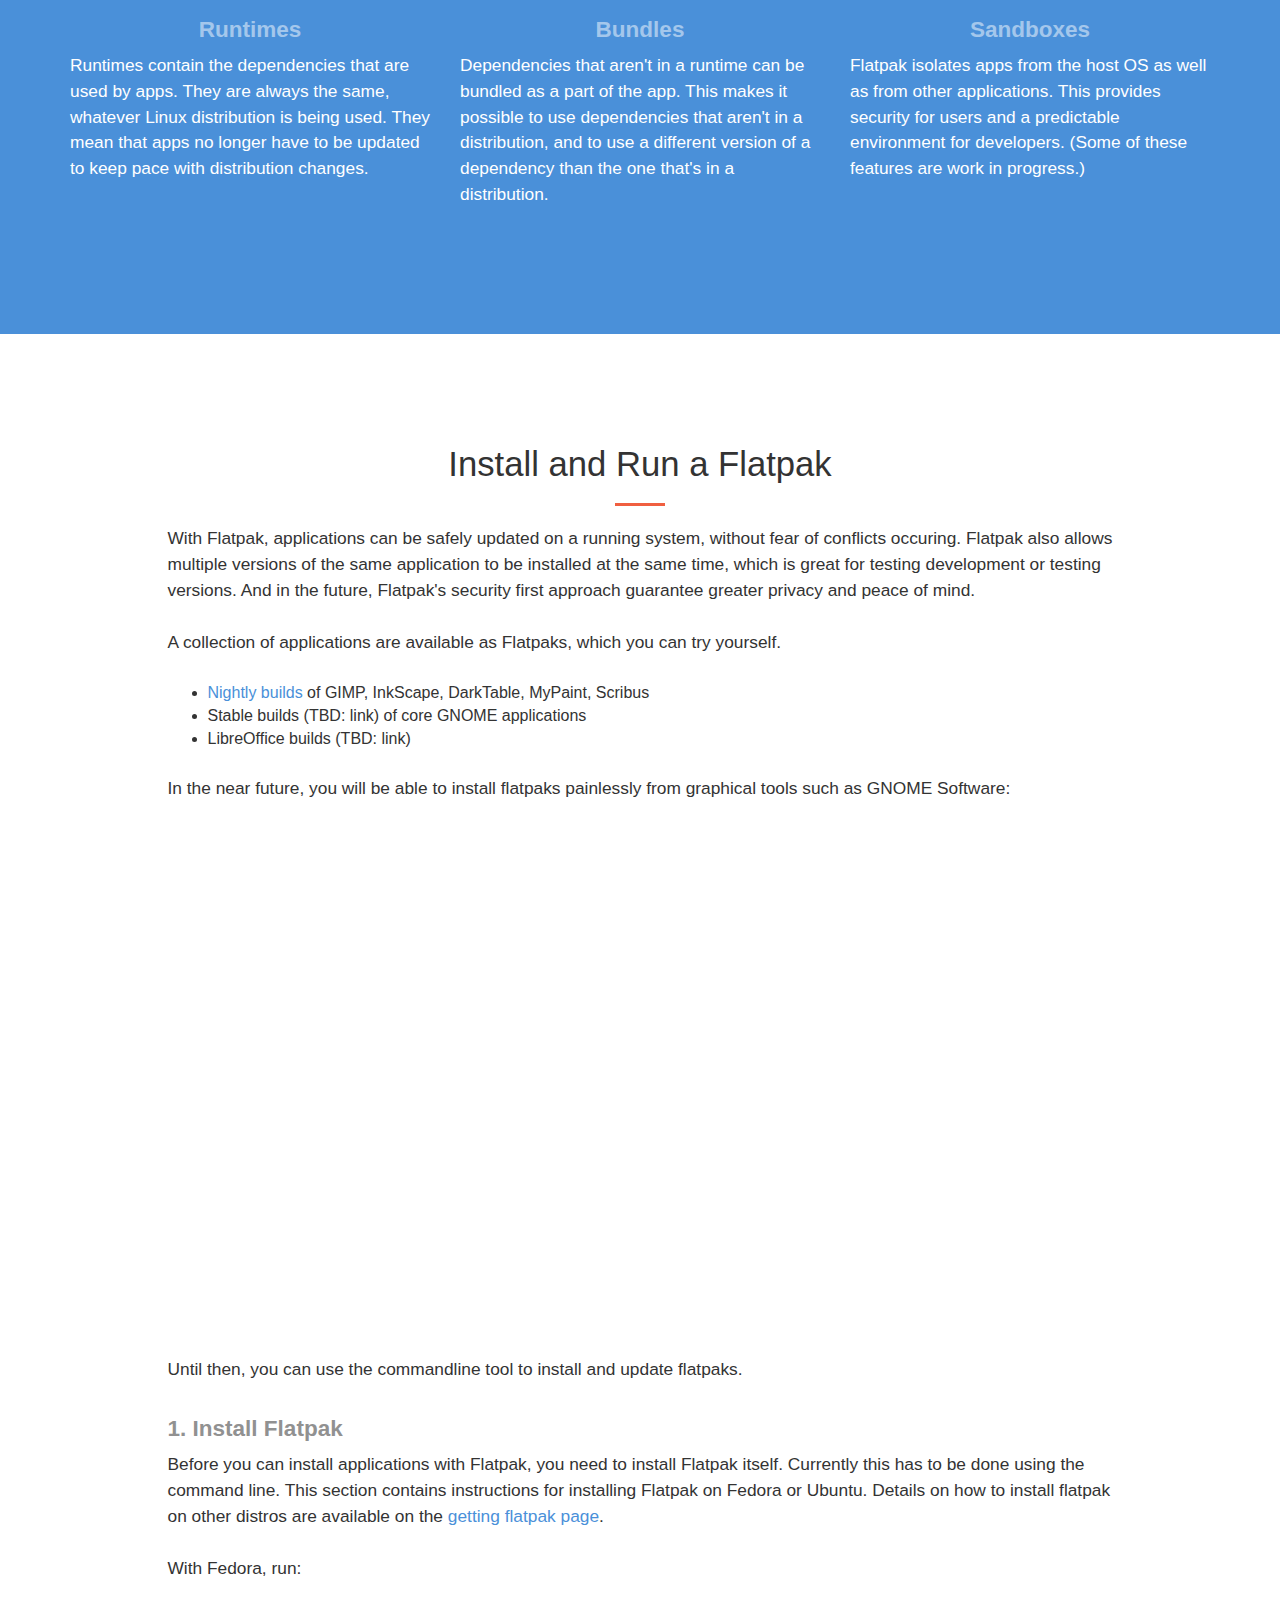
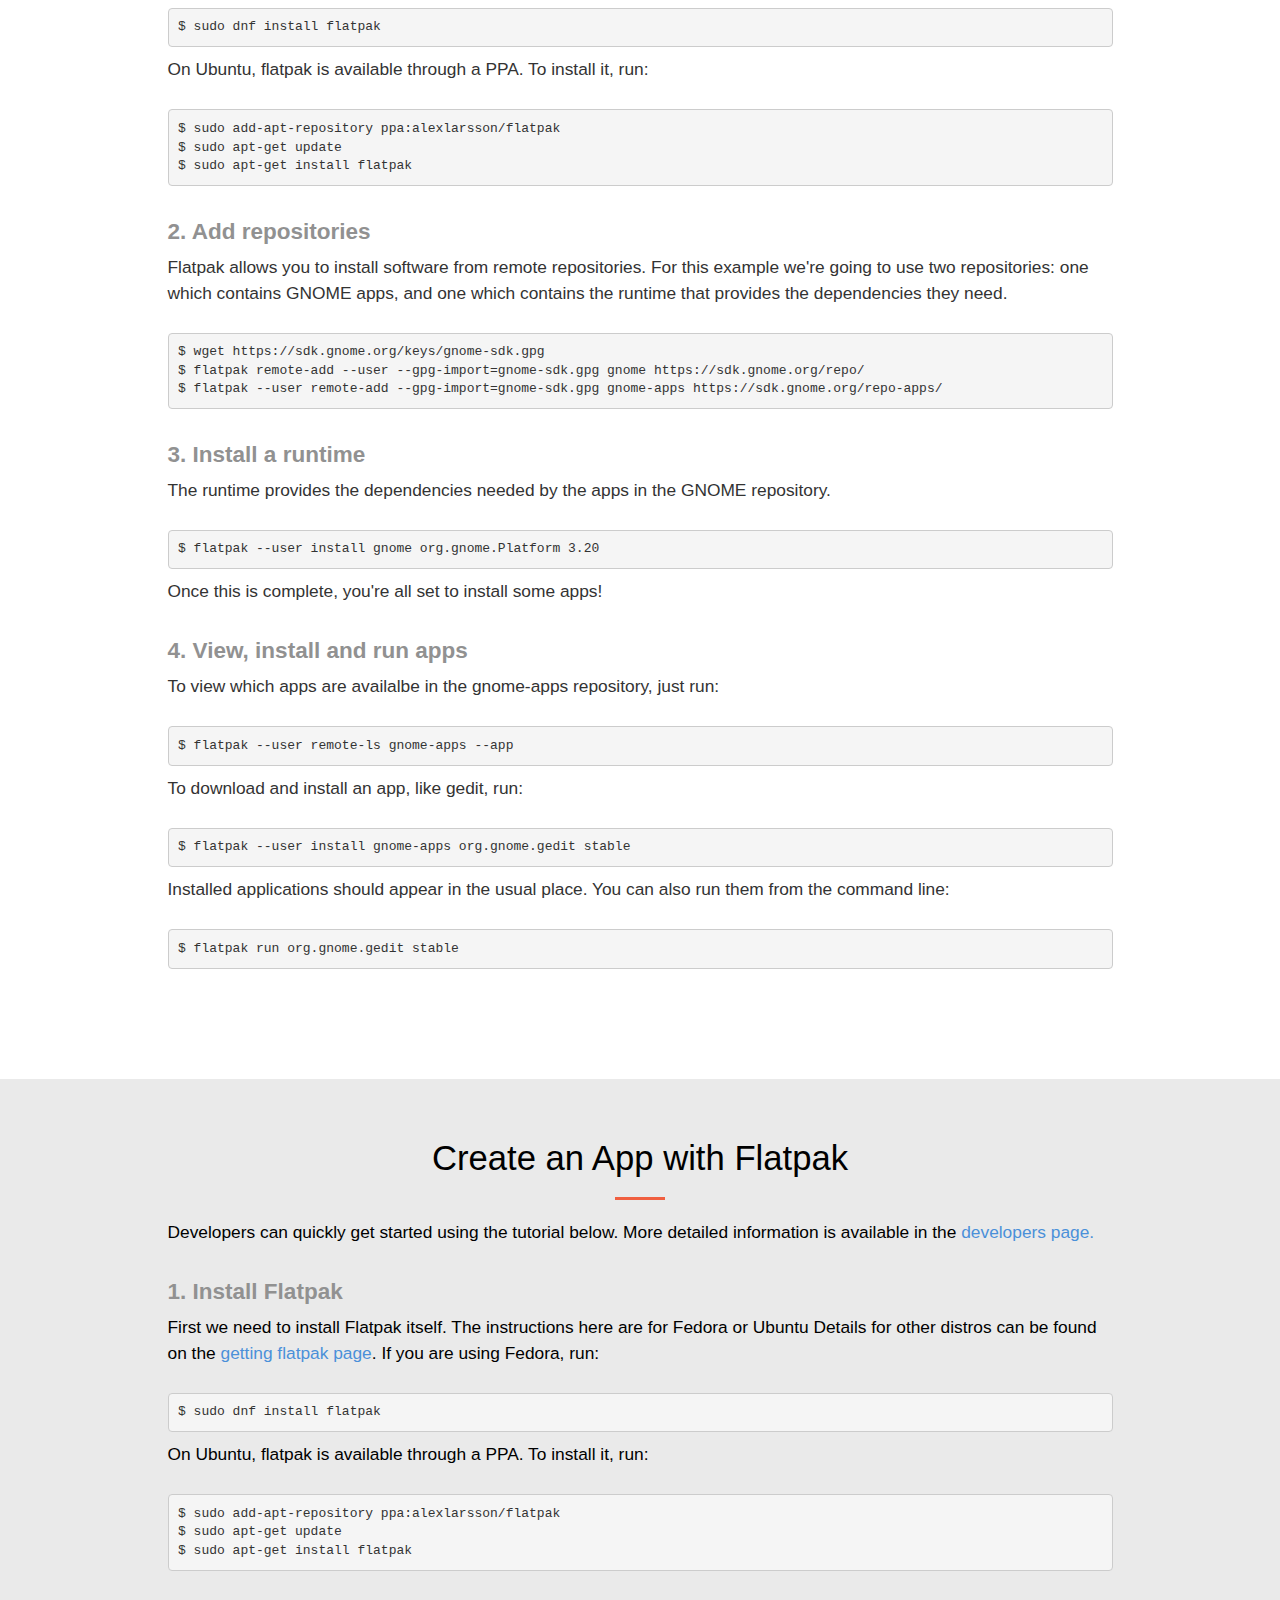
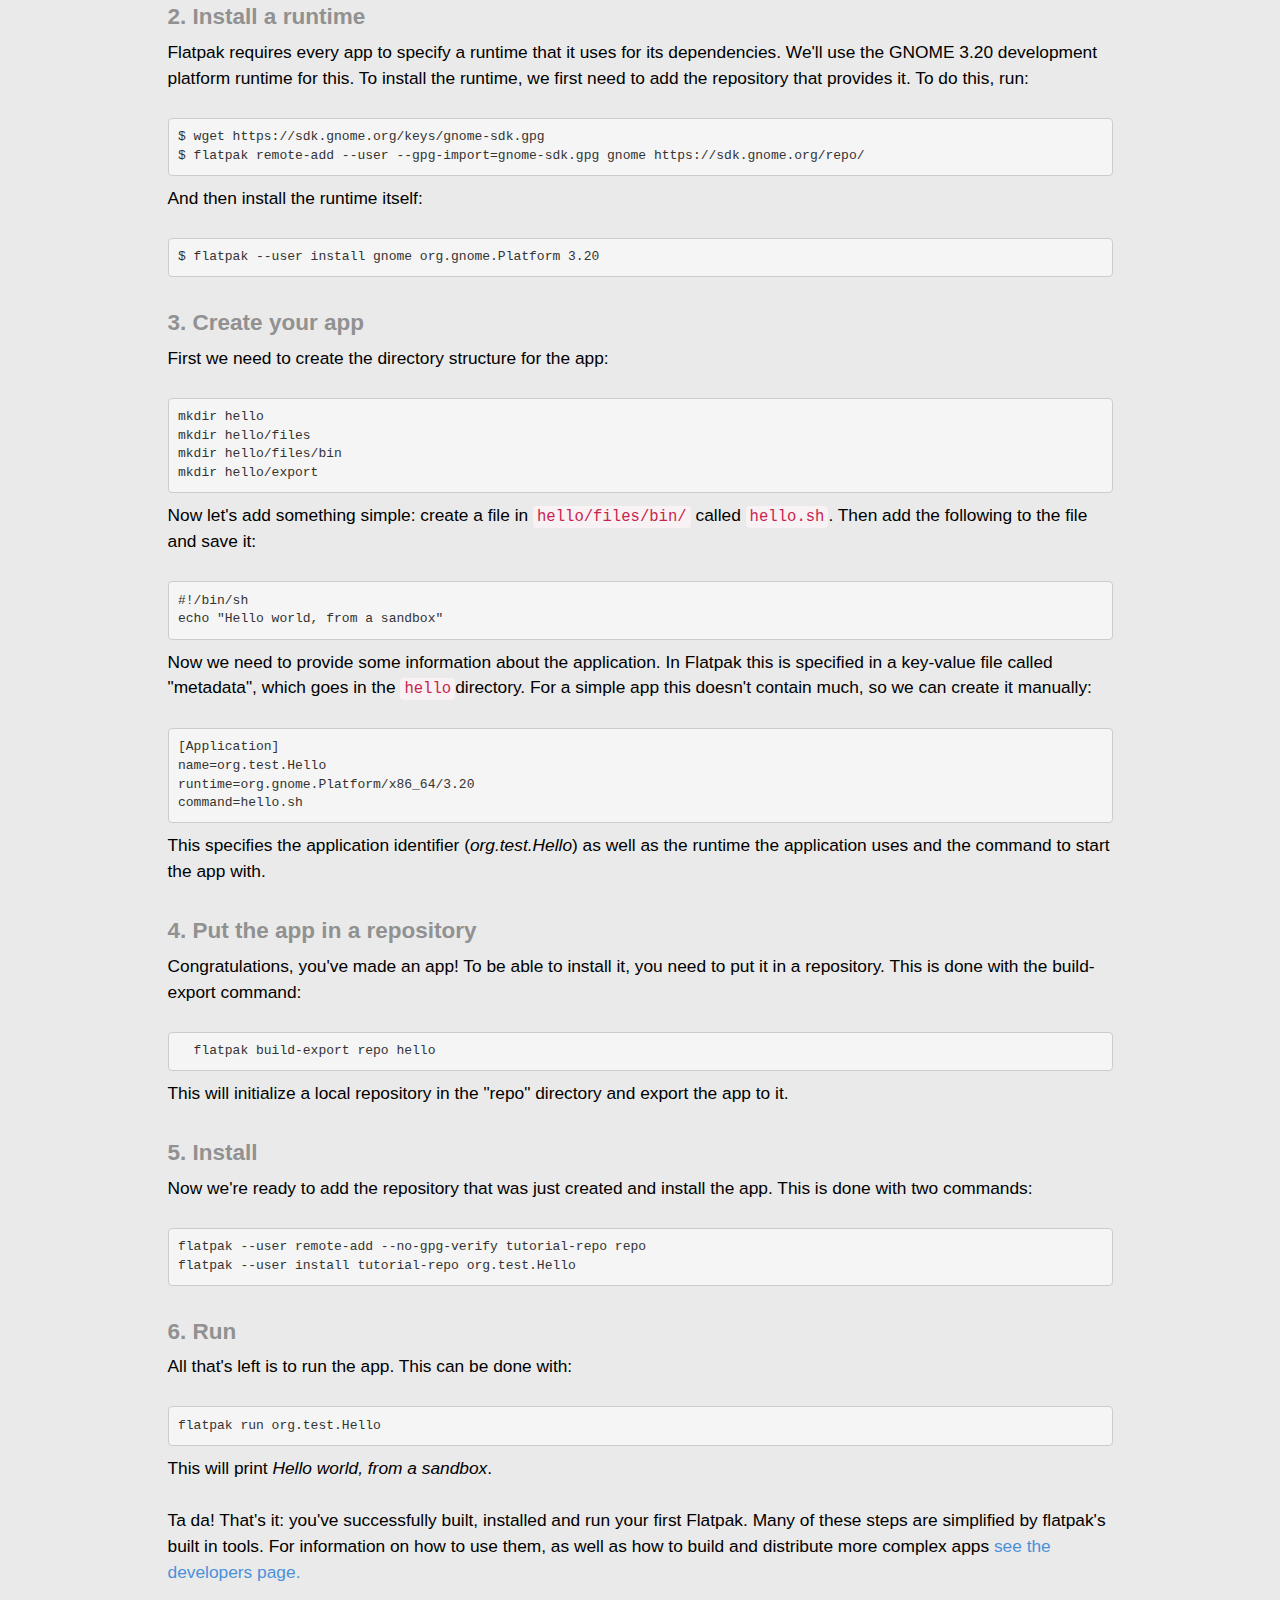
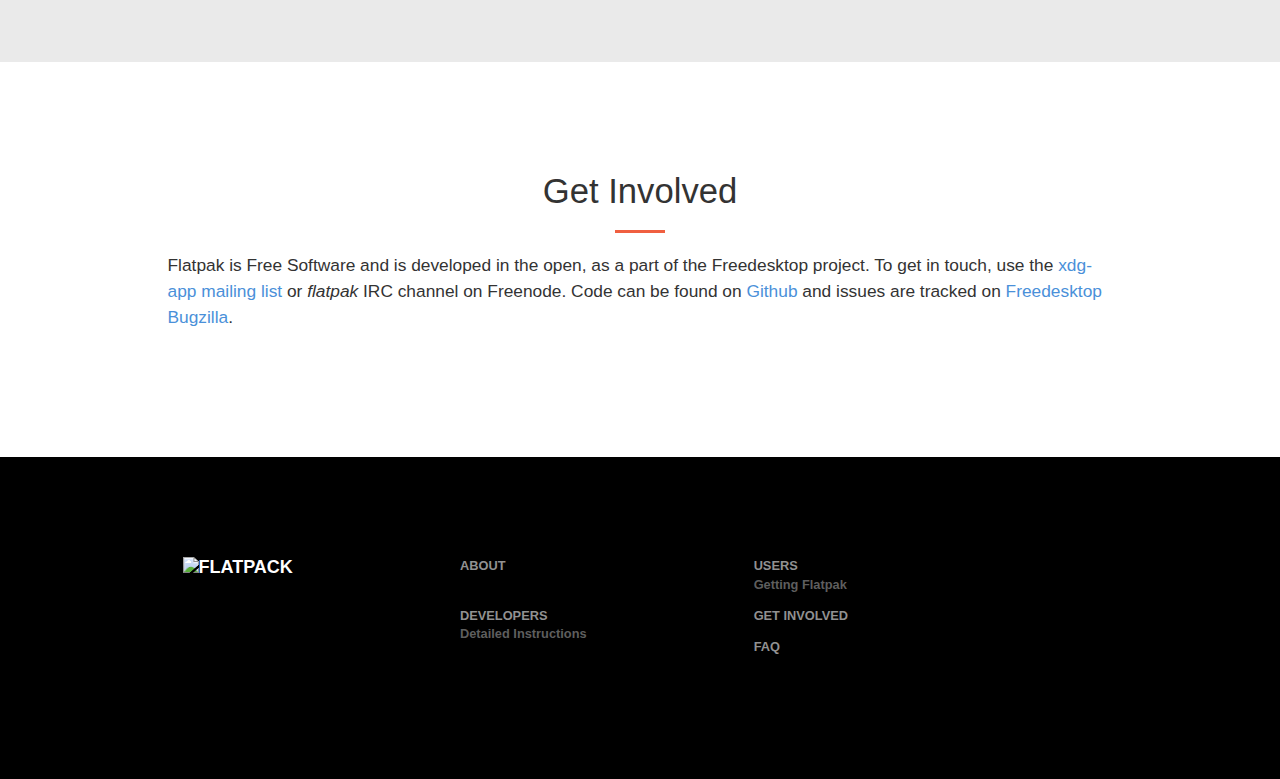
==== commit f16d789c: "Automated commit at 2016-05-16 16:36:42 UTC by middleman-deploy 2.0.0-alpha" ====
--- a/index.html
+++ b/index.html
@@ -299,7 +299,7 @@
             project. To get in touch, use the
             <a href='http://lists.freedesktop.org/mailman/listinfo/xdg-app'>xdg-app mailing list</a>
             or
-            <em>xdg-app</em>
+            <em>flatpak</em>
             IRC channel on Freenode. Code can be found on
             <a href='https://github.com/alexlarsson/xdg-app'>Github</a>
             and issues are tracked on
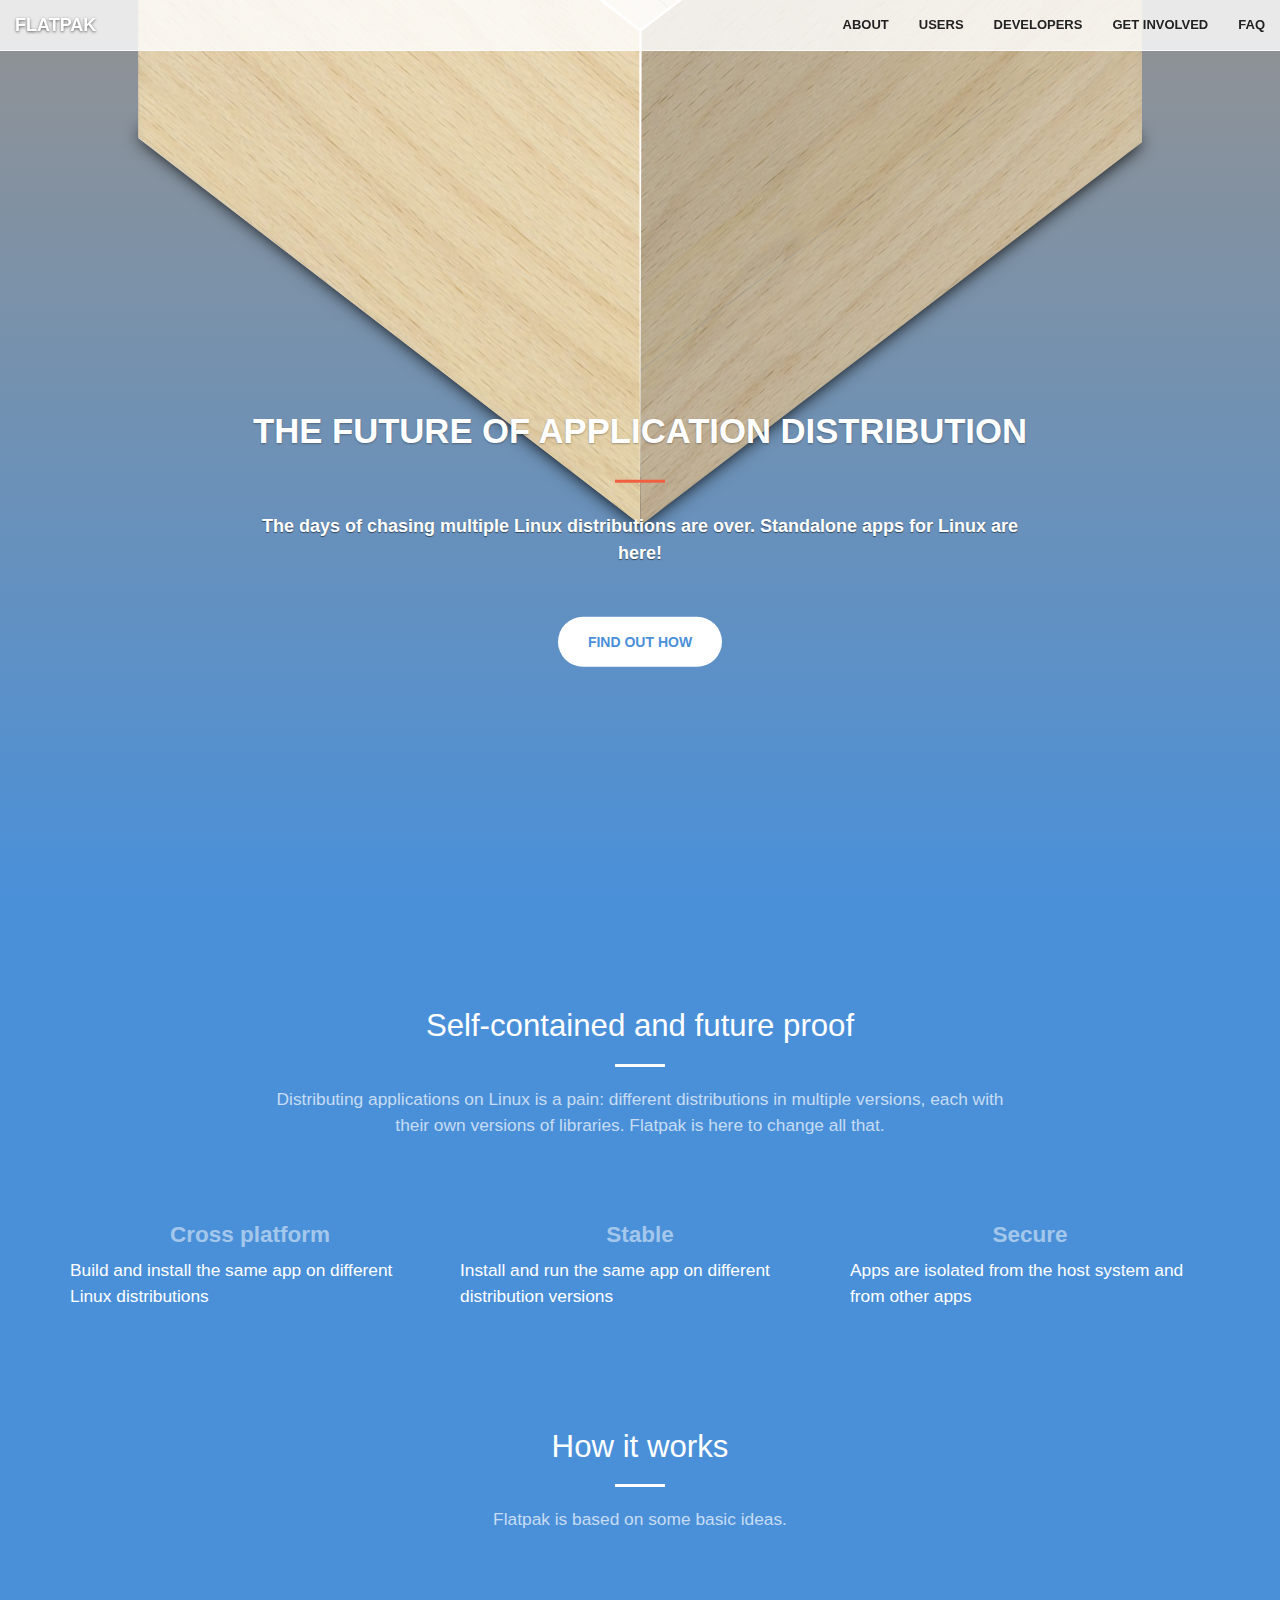
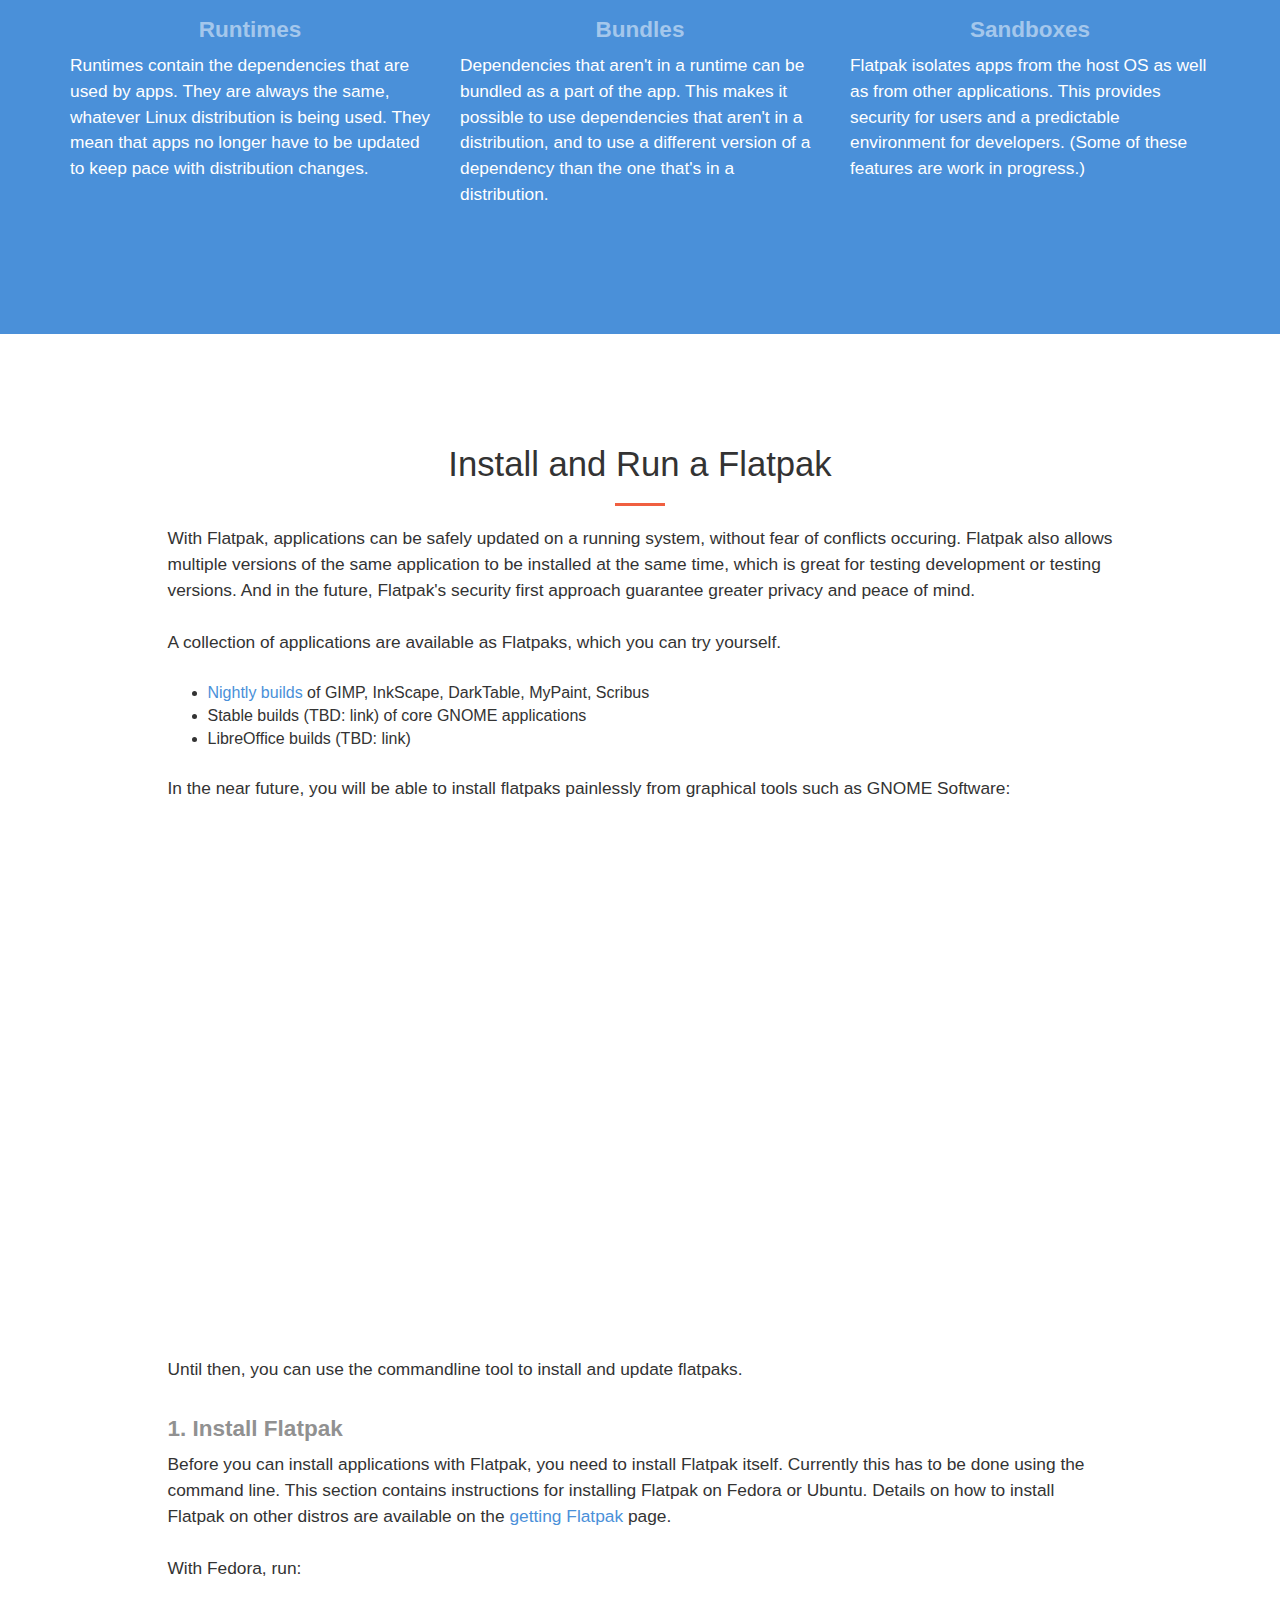
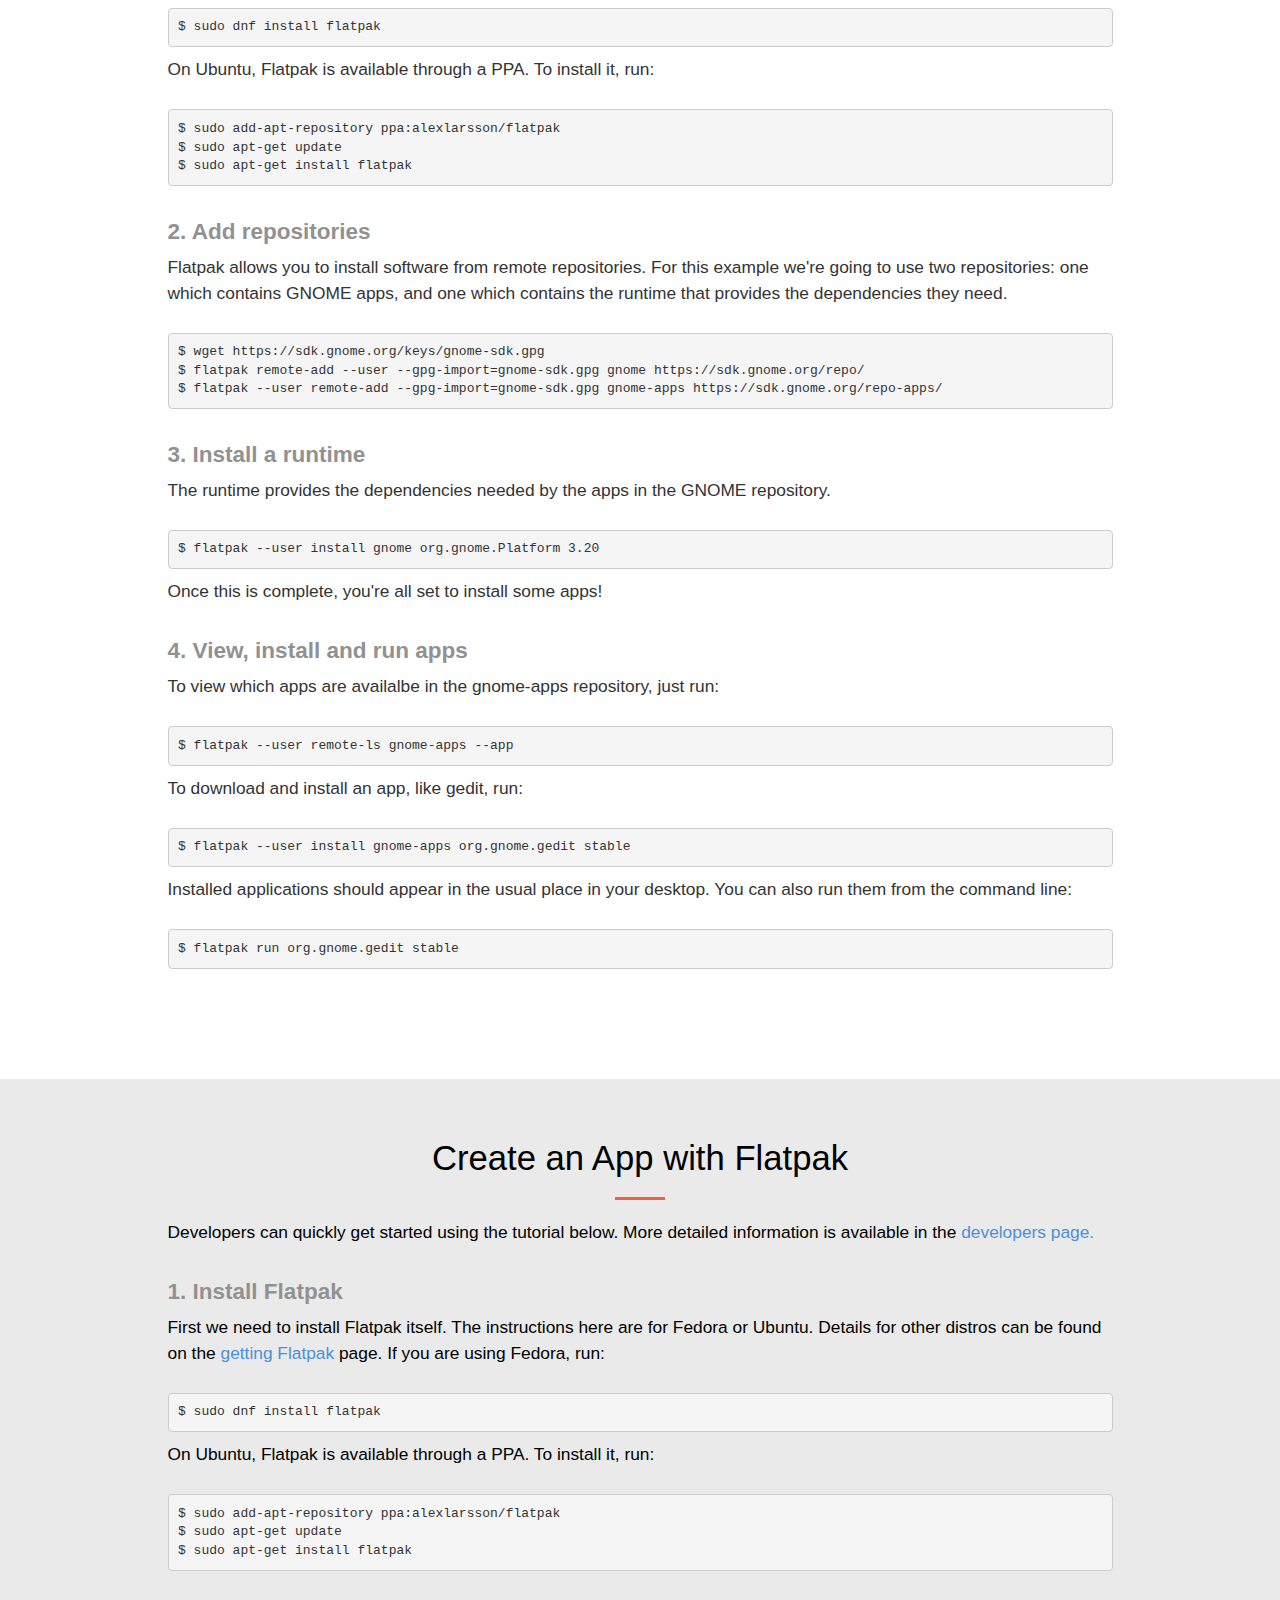
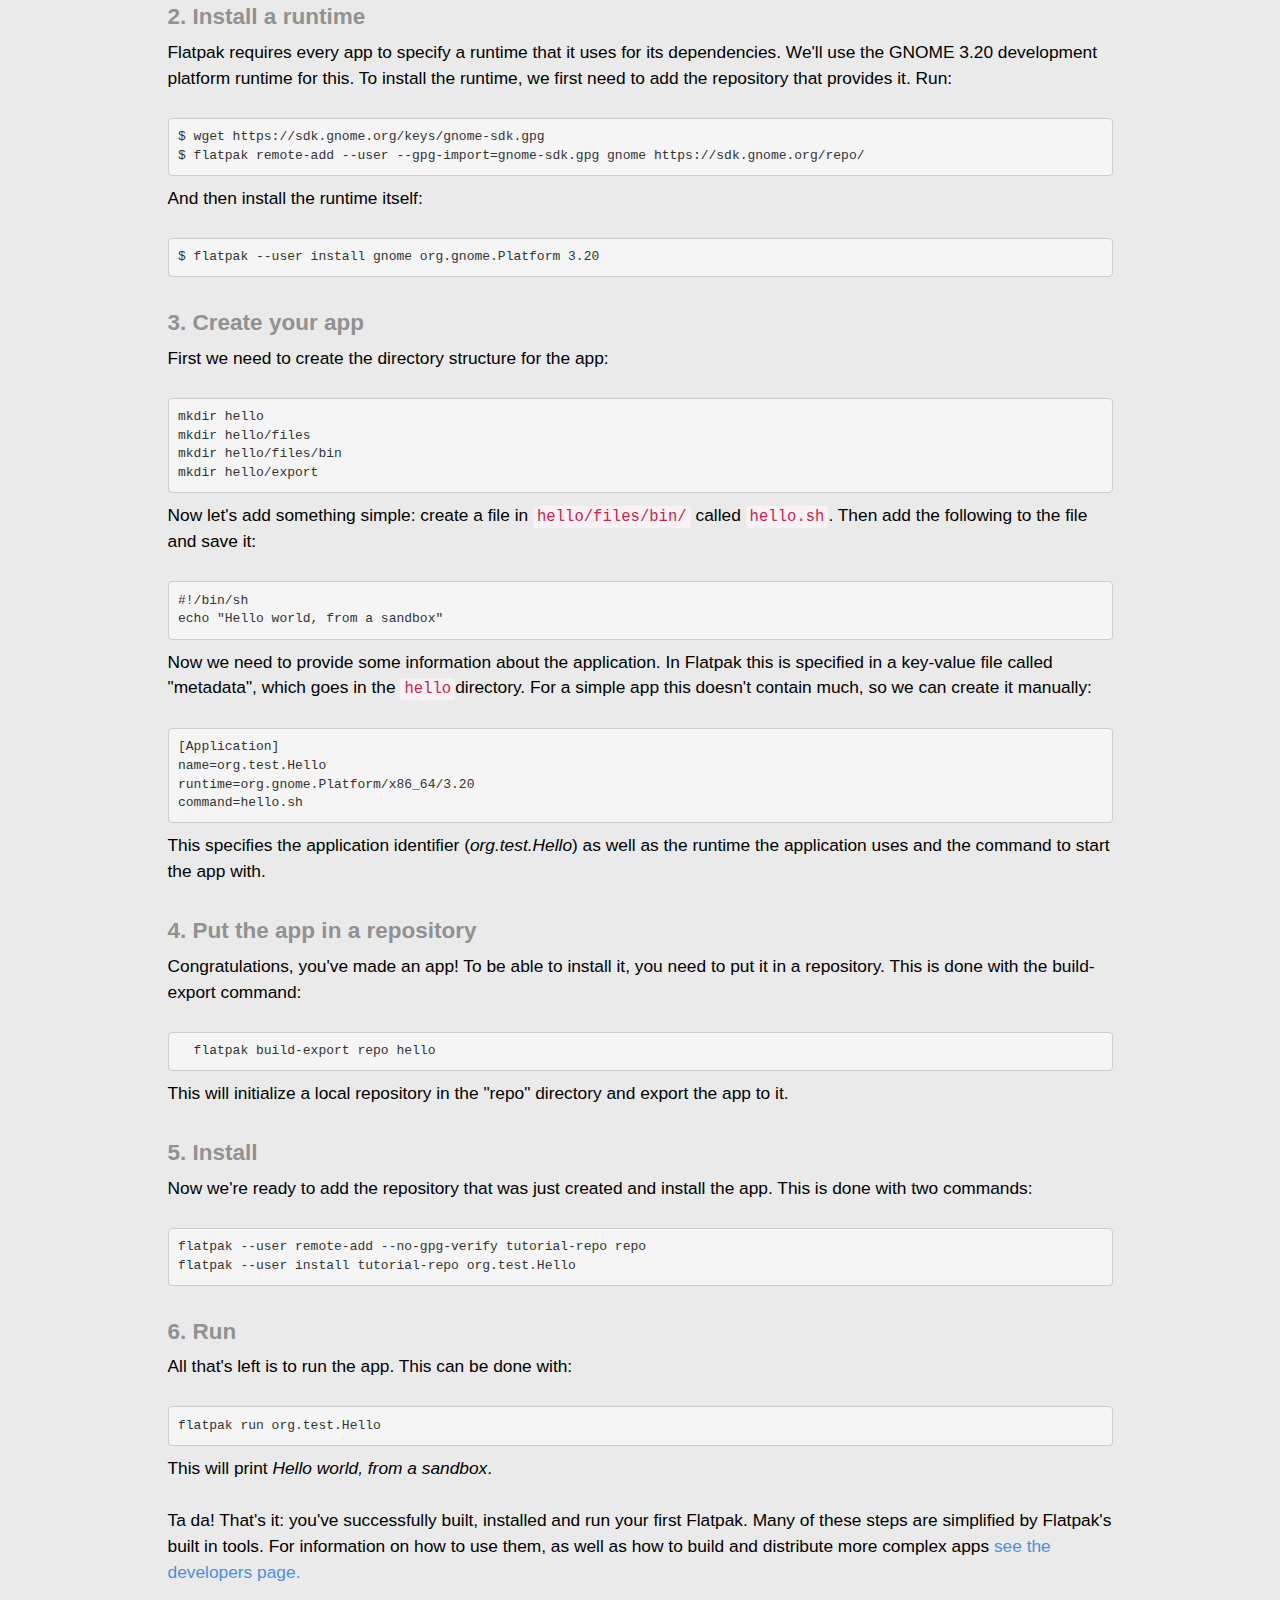
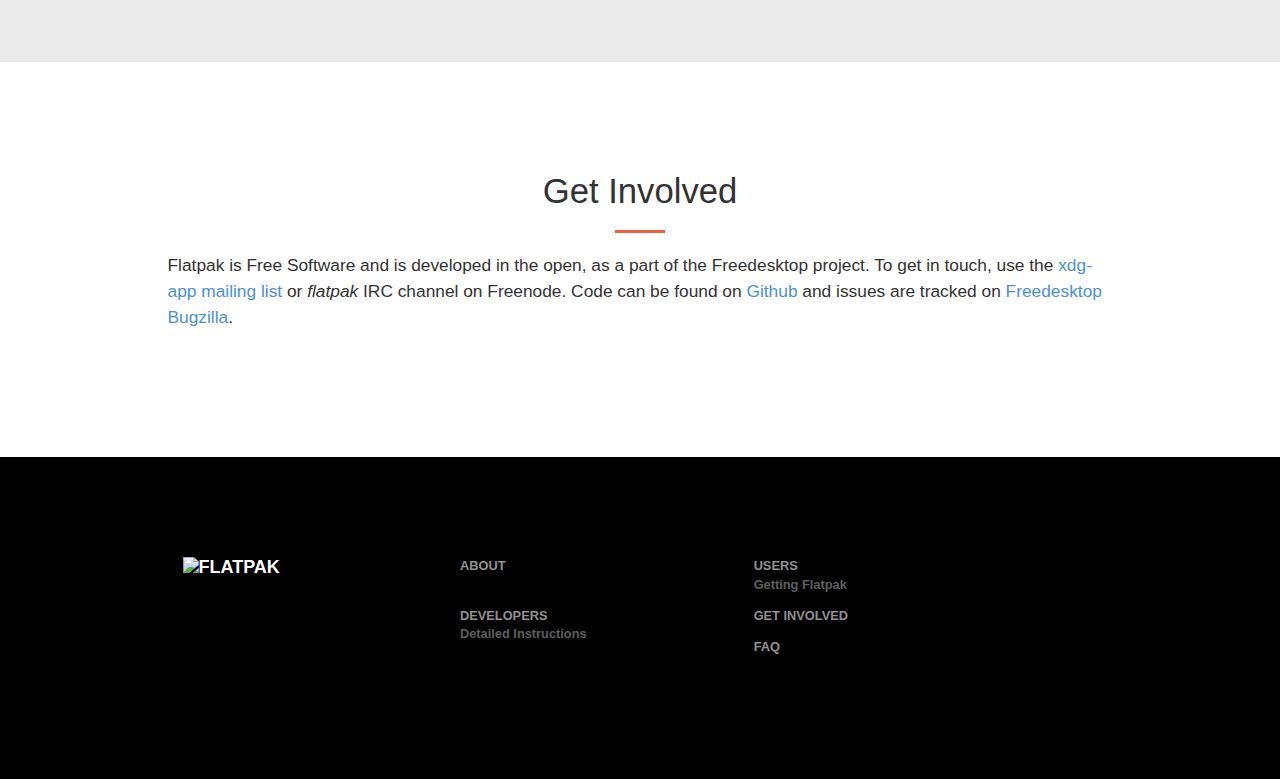
==== commit 447e317c: "Automated commit at 2016-05-16 22:16:55 UTC by middleman-deploy 2.0.0-alpha" ====
--- a/index.html
+++ b/index.html
@@ -150,15 +150,16 @@
             Before you can install applications with Flatpak, you need to install
             Flatpak itself. Currently this has to be done using the command line.
             This section contains instructions for installing Flatpak on Fedora or Ubuntu.
-            Details on how to install flatpak on other distros are available on the
-            <a href='getting.html'>getting flatpak page</a>.
+            Details on how to install Flatpak on other distros are available on the
+            <a href='getting.html'>getting Flatpak</a>
+            page.
           </p>
           <p>
             With Fedora, run:
           </p>
           <pre>$ sudo dnf install flatpak</pre>
           <p>
-            On Ubuntu, flatpak is available through a PPA. To install it, run:
+            On Ubuntu, Flatpak is available through a PPA. To install it, run:
           </p>
           <pre>$ sudo add-apt-repository ppa:alexlarsson/flatpak&#x000A;$ sudo apt-get update&#x000A;$ sudo apt-get install flatpak</pre>
           <h3>2. Add repositories</h3>
@@ -186,7 +187,7 @@
           </p>
           <pre>$ flatpak --user install gnome-apps org.gnome.gedit stable</pre>
           <p>
-            Installed applications should appear in the usual place. You can also run them from the command line:
+            Installed applications should appear in the usual place in your desktop. You can also run them from the command line:
           </p>
           <pre>$ flatpak run org.gnome.gedit stable&#x000A;</pre>
         </div>
@@ -210,21 +211,22 @@
           </p>
           <h3>1. Install Flatpak</h3>
           <p>
-            First we need to install Flatpak itself. The instructions here are for Fedora or Ubuntu
+            First we need to install Flatpak itself. The instructions here are for Fedora or Ubuntu.
             Details for other distros can be found on the
-            <a href='getting.html'>getting flatpak page</a>.
+            <a href='getting.html'>getting Flatpak</a>
+            page.
             If you are using Fedora, run:
           </p>
           <pre>$ sudo dnf install flatpak</pre>
           <p>
-            On Ubuntu, flatpak is available through a PPA. To install it, run:
+            On Ubuntu, Flatpak is available through a PPA. To install it, run:
           </p>
           <pre>$ sudo add-apt-repository ppa:alexlarsson/flatpak&#x000A;$ sudo apt-get update&#x000A;$ sudo apt-get install flatpak</pre>
           <h3>2. Install a runtime</h3>
           <p>
             Flatpak requires every app to specify a runtime that it uses for its dependencies.
             We'll use the GNOME 3.20 development platform runtime for this. To install the runtime,
-            we first need to add the repository that provides it. To do this, run:
+            we first need to add the repository that provides it. Run:
           </p>
           <pre>$ wget https://sdk.gnome.org/keys/gnome-sdk.gpg&#x000A;$ flatpak remote-add --user --gpg-import=gnome-sdk.gpg gnome https://sdk.gnome.org/repo/</pre>
           <p>And then install the runtime itself:</p>
@@ -280,7 +282,7 @@
           </p>
           <p>
             Ta da! That's it: you've successfully built, installed and run your first Flatpak. Many
-            of these steps are simplified by flatpak's built in tools. For information on how to use
+            of these steps are simplified by Flatpak's built in tools. For information on how to use
             them, as well as how to build and distribute more complex apps
             <a href="developer.html">see the developers page.</a>
           </p>
@@ -314,7 +316,7 @@
       <div class='row'>
         <div class='col-lg-3 col-lg-offset-1'>
           <a class='navbar-brand page-scroll' href='#page-top'>
-            <img title="Flatpack" class="full" src="img/logo.svg" />
+            <img title="Flatpak" class="full" src="img/logo.svg" />
           </a>
         </div>
         <ul class='col-lg-7'>
@@ -356,6 +358,7 @@
   <script src="javascripts/jquery.easing.min.js"></script>
   <script src="javascripts/all.js"></script>
   <script src="javascripts/bootstrap.js"></script>
+  <script src="javascripts/jquery.toc.min.js"></script>
 </html>
 <script>
   
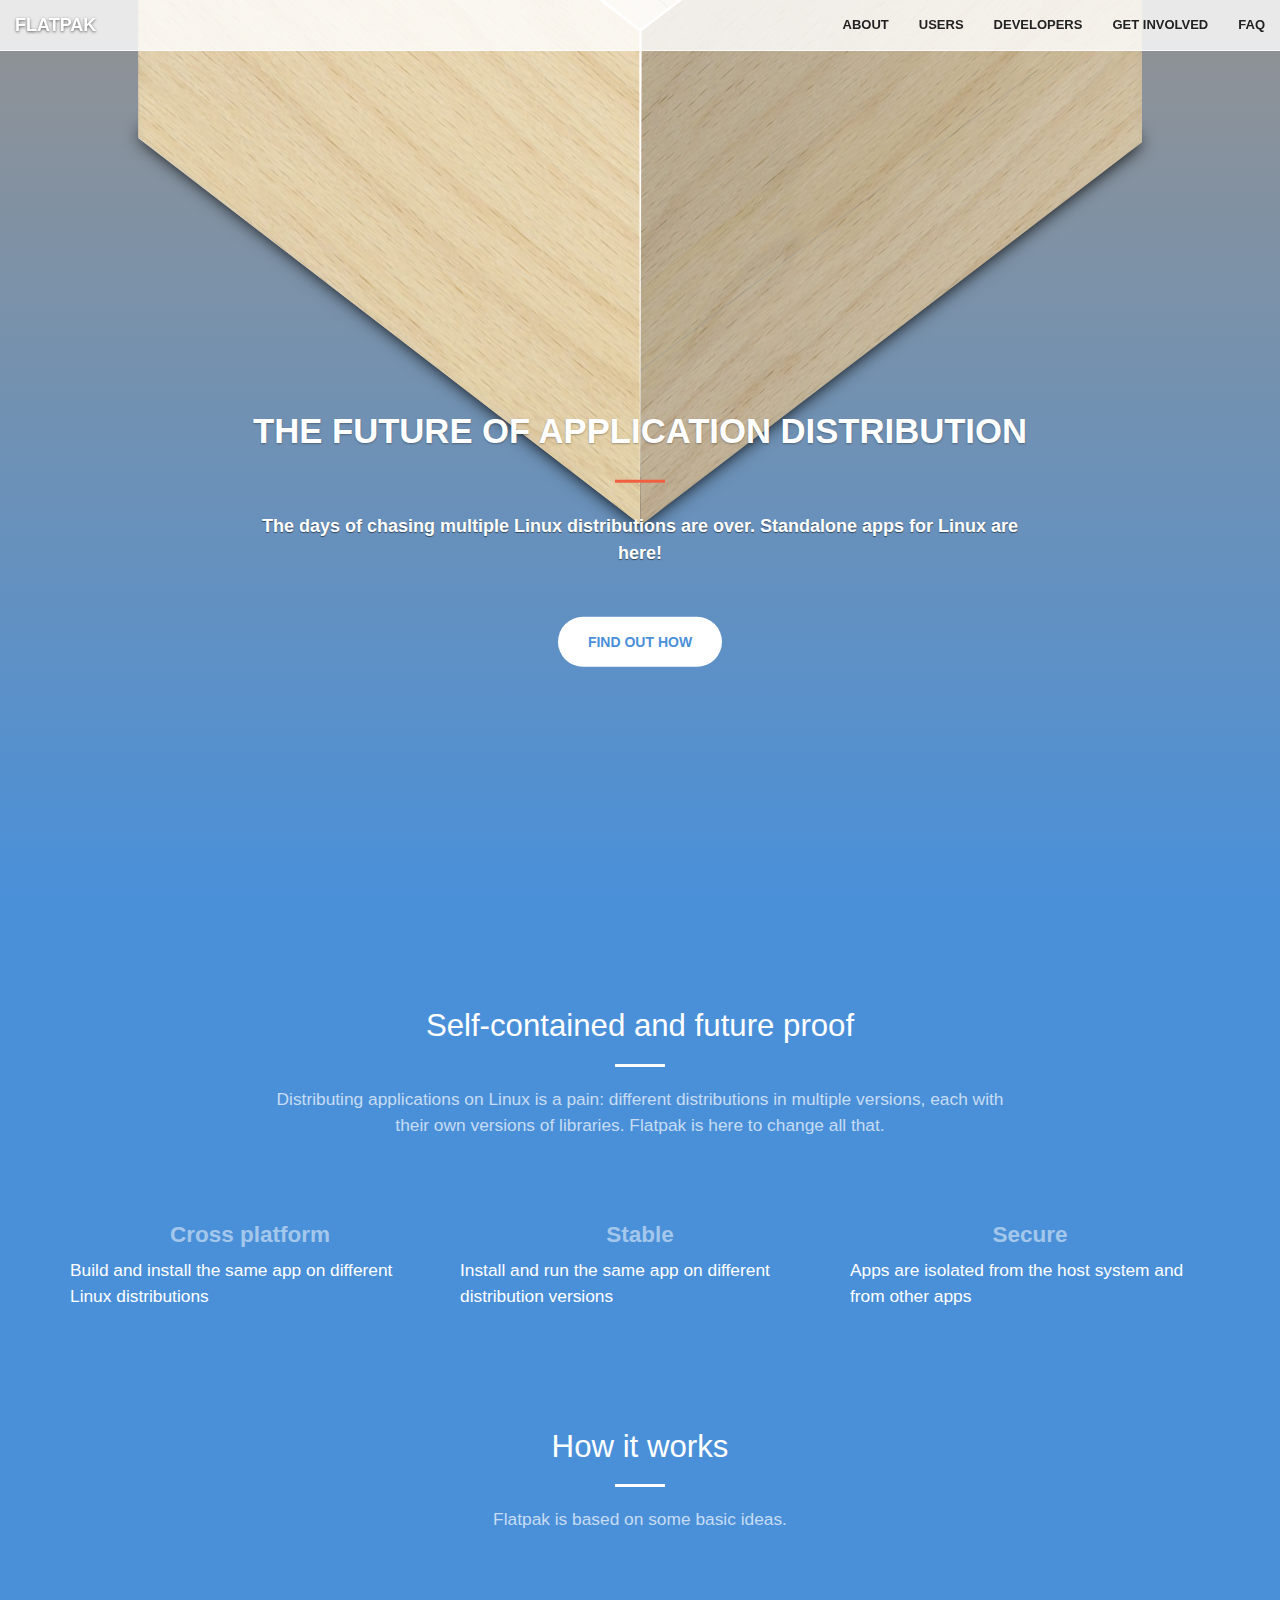
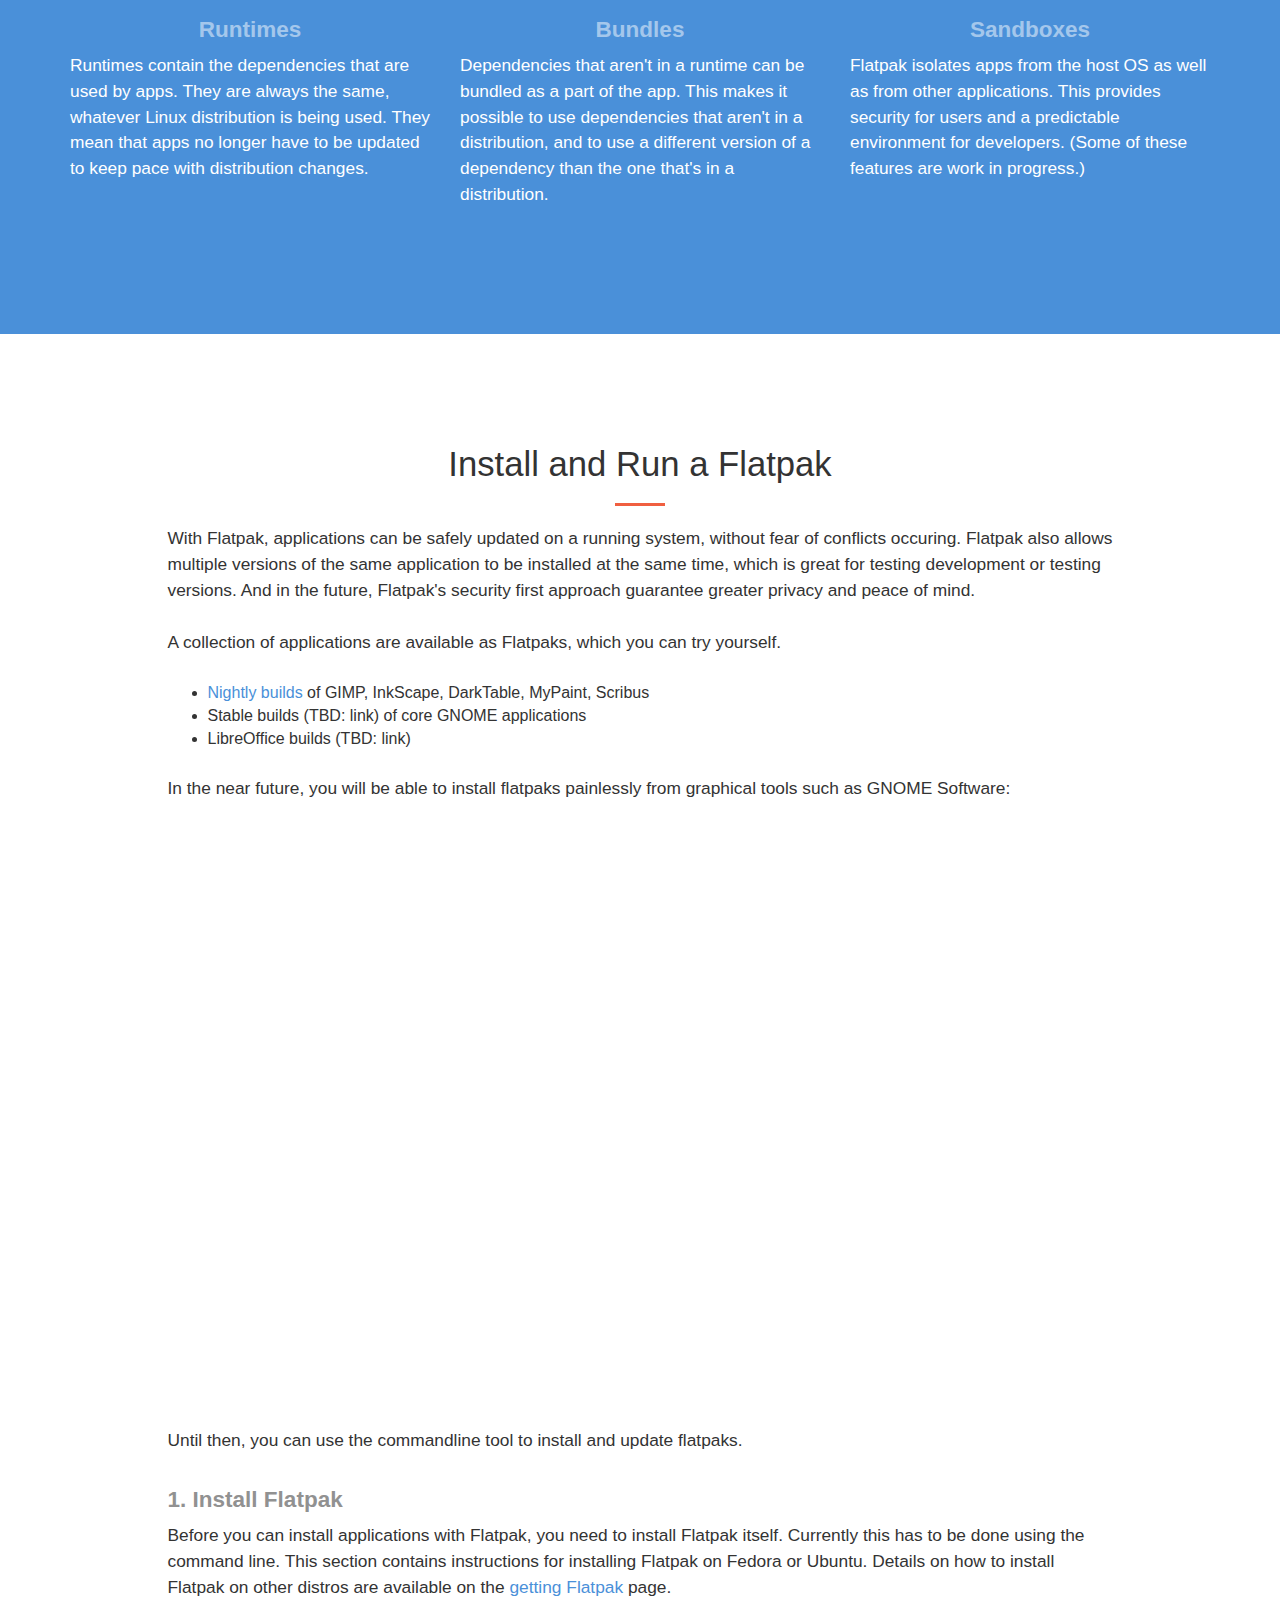
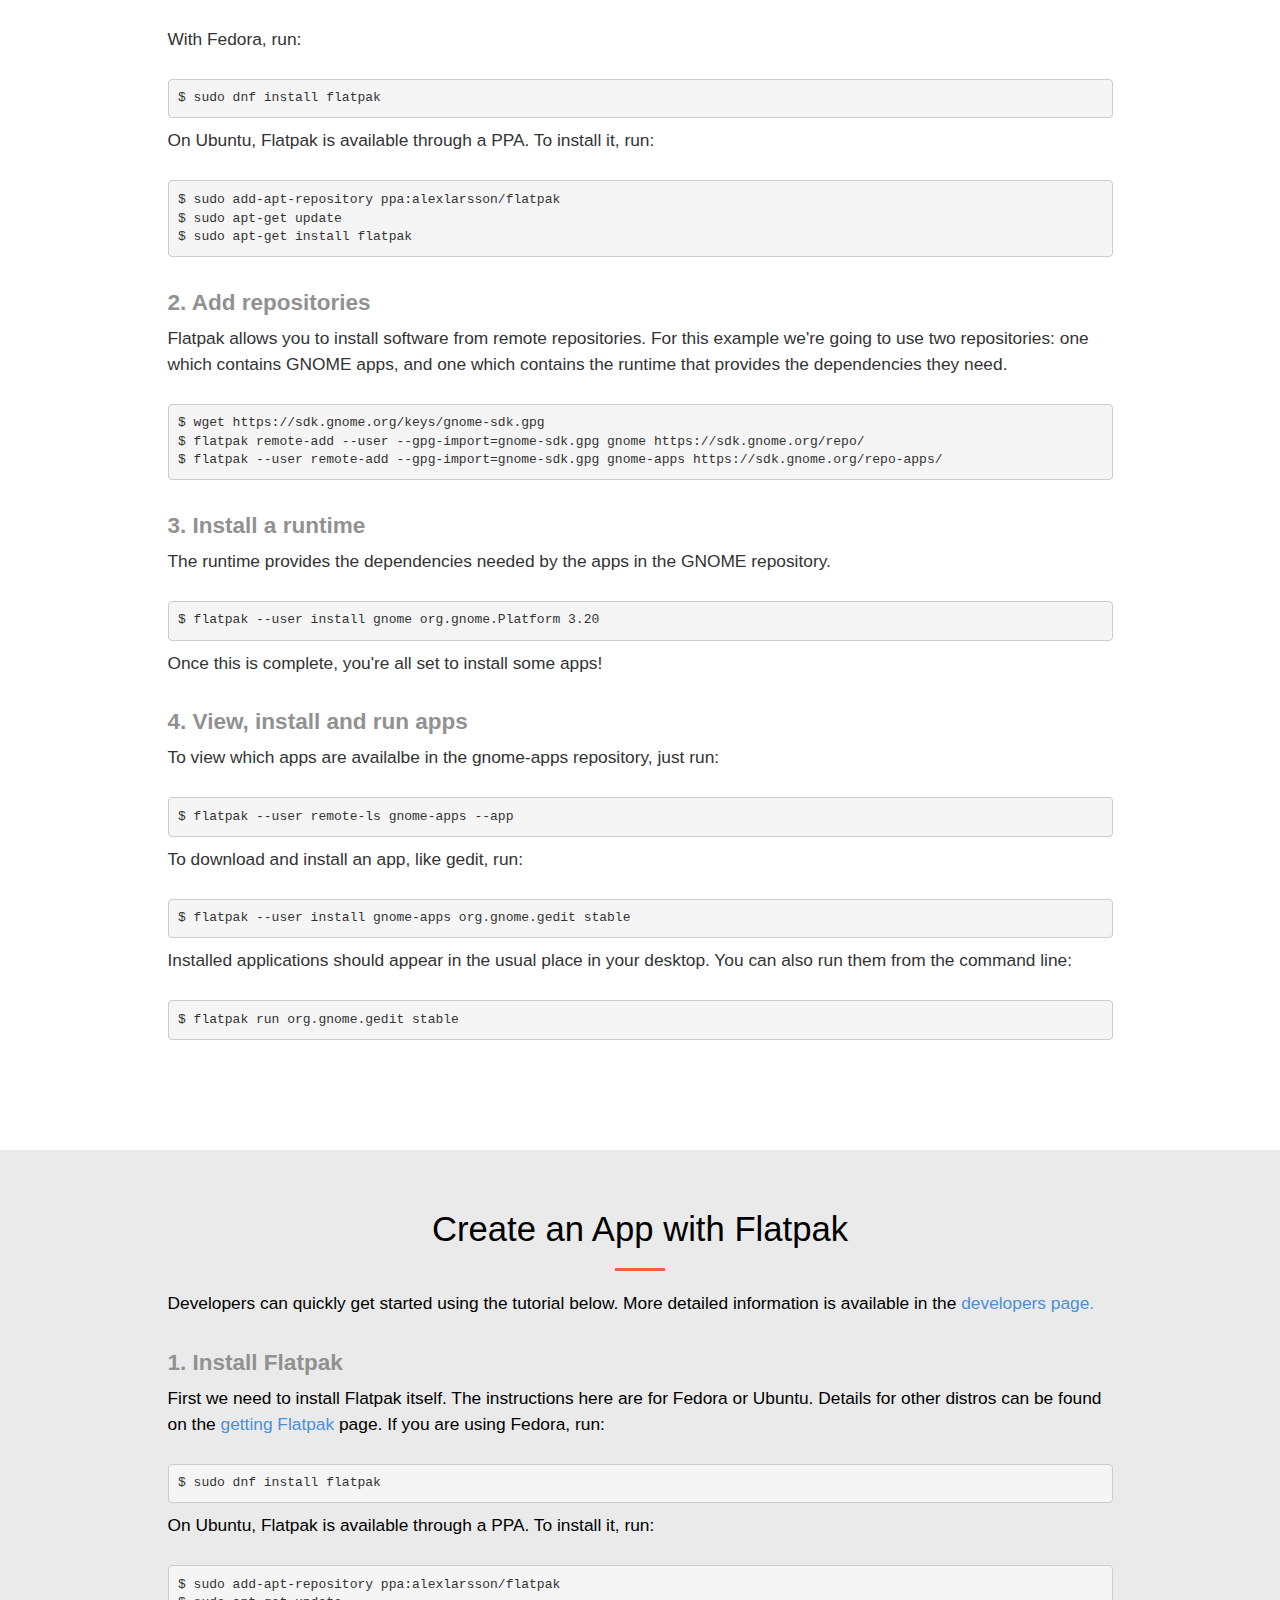
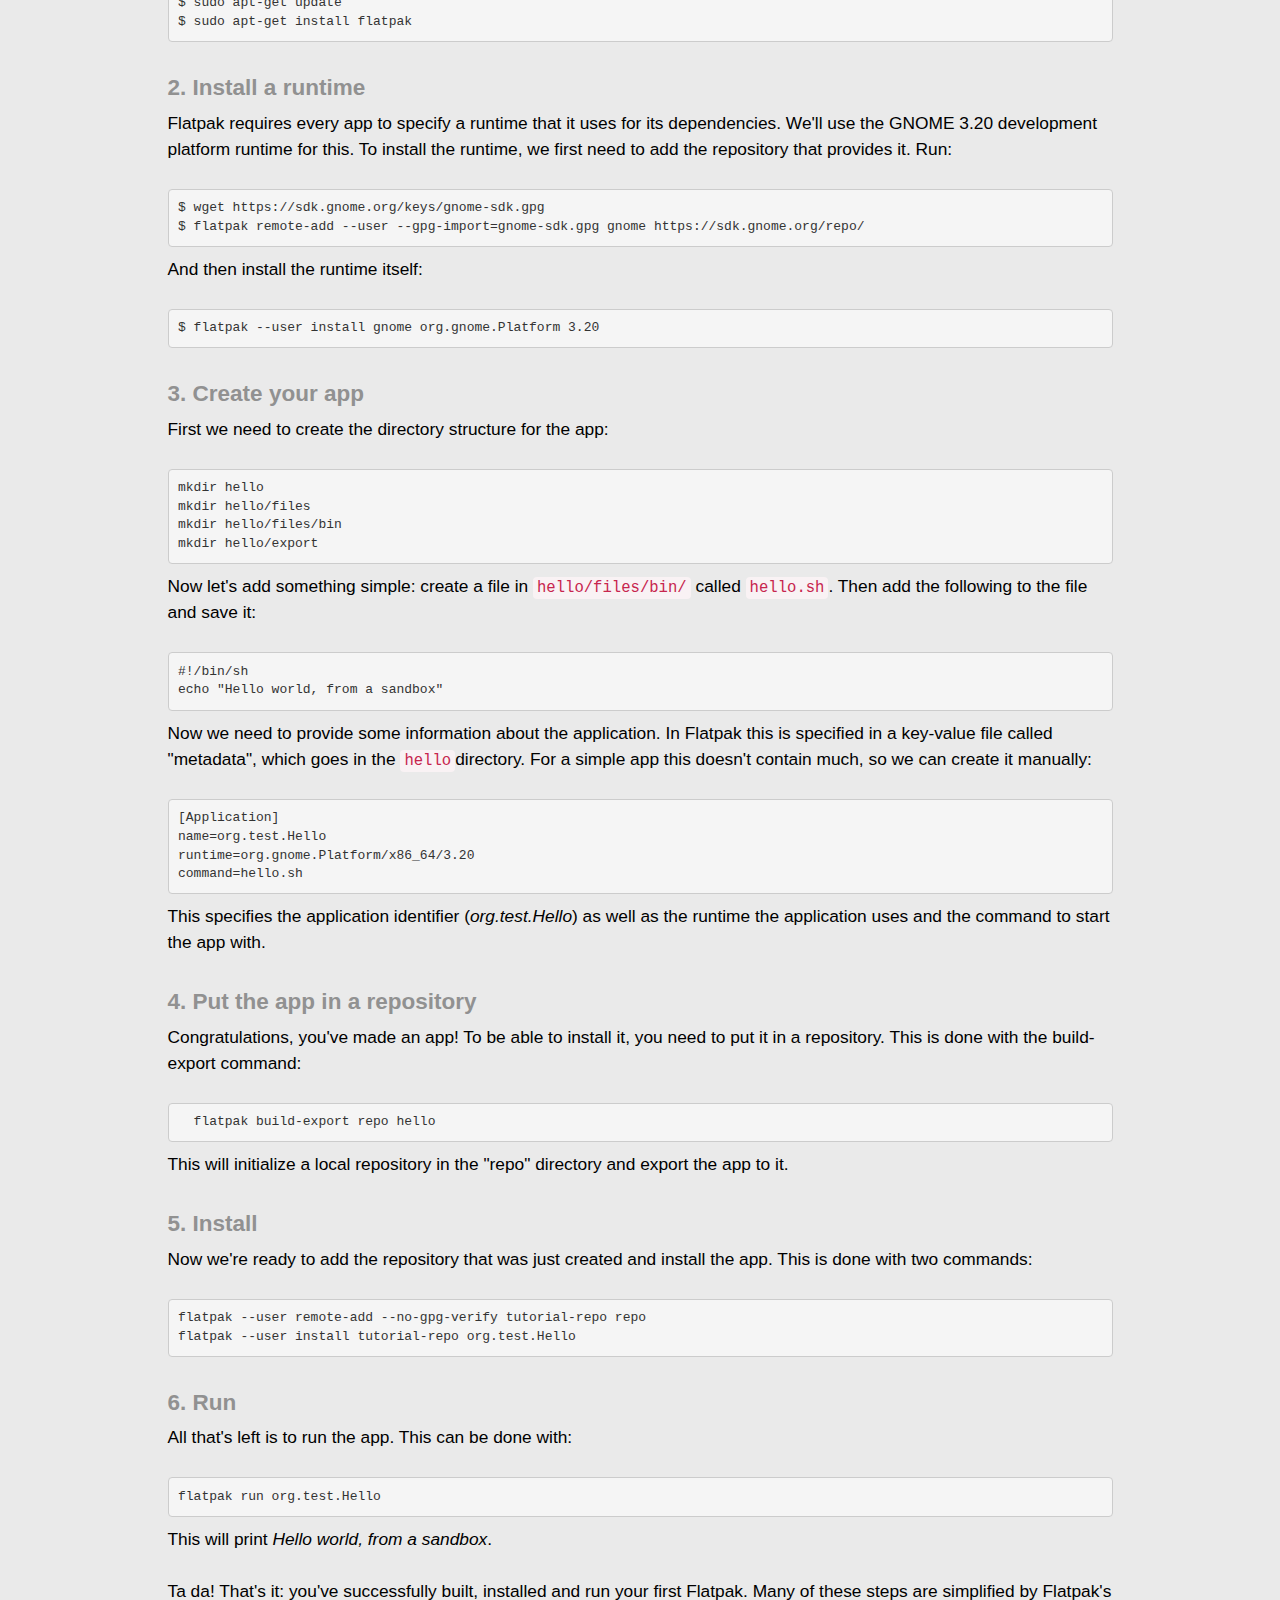
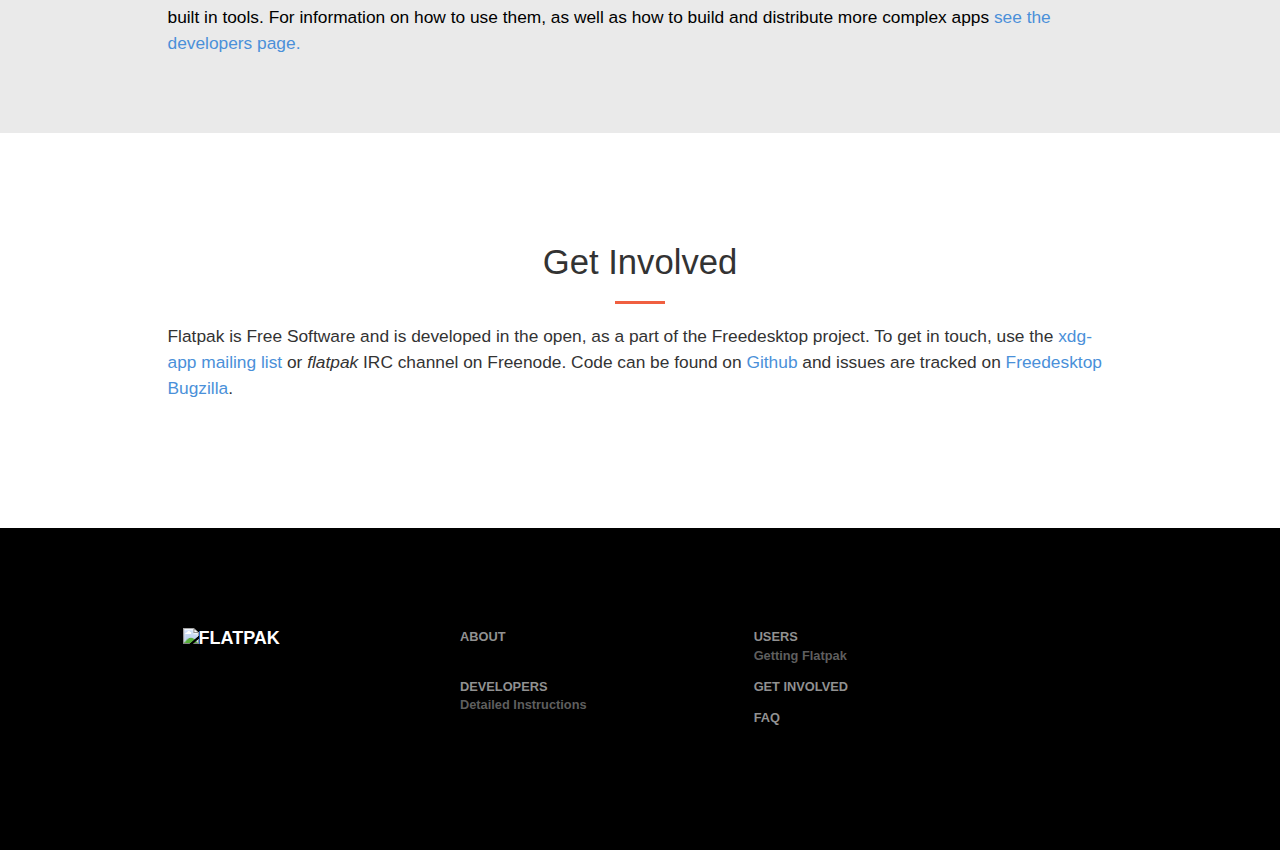
==== commit 1c242d9d: "Automated commit at 2016-05-16 22:20:44 UTC by middleman-deploy 2.0.0-alpha" ====
--- a/index.html
+++ b/index.html
@@ -141,7 +141,7 @@
             In the near future, you will be able to install flatpaks painlessly from graphical tools
             such as GNOME Software:
           </p>
-          <p><iframe width="660" height="495" src="https://www.youtube.com/embed/RsNqT13uIQo?feature=oembed" frameborder="0" allowfullscreen></iframe></p>
+          <iframe height="600" src="https://www.youtube.com/embed/RsNqT13uIQo?feature=oembed" frameborder="0" allowfullscreen class="full"></iframe>
           <p>
             Until then, you can use the commandline tool to install and update flatpaks.
           </p>
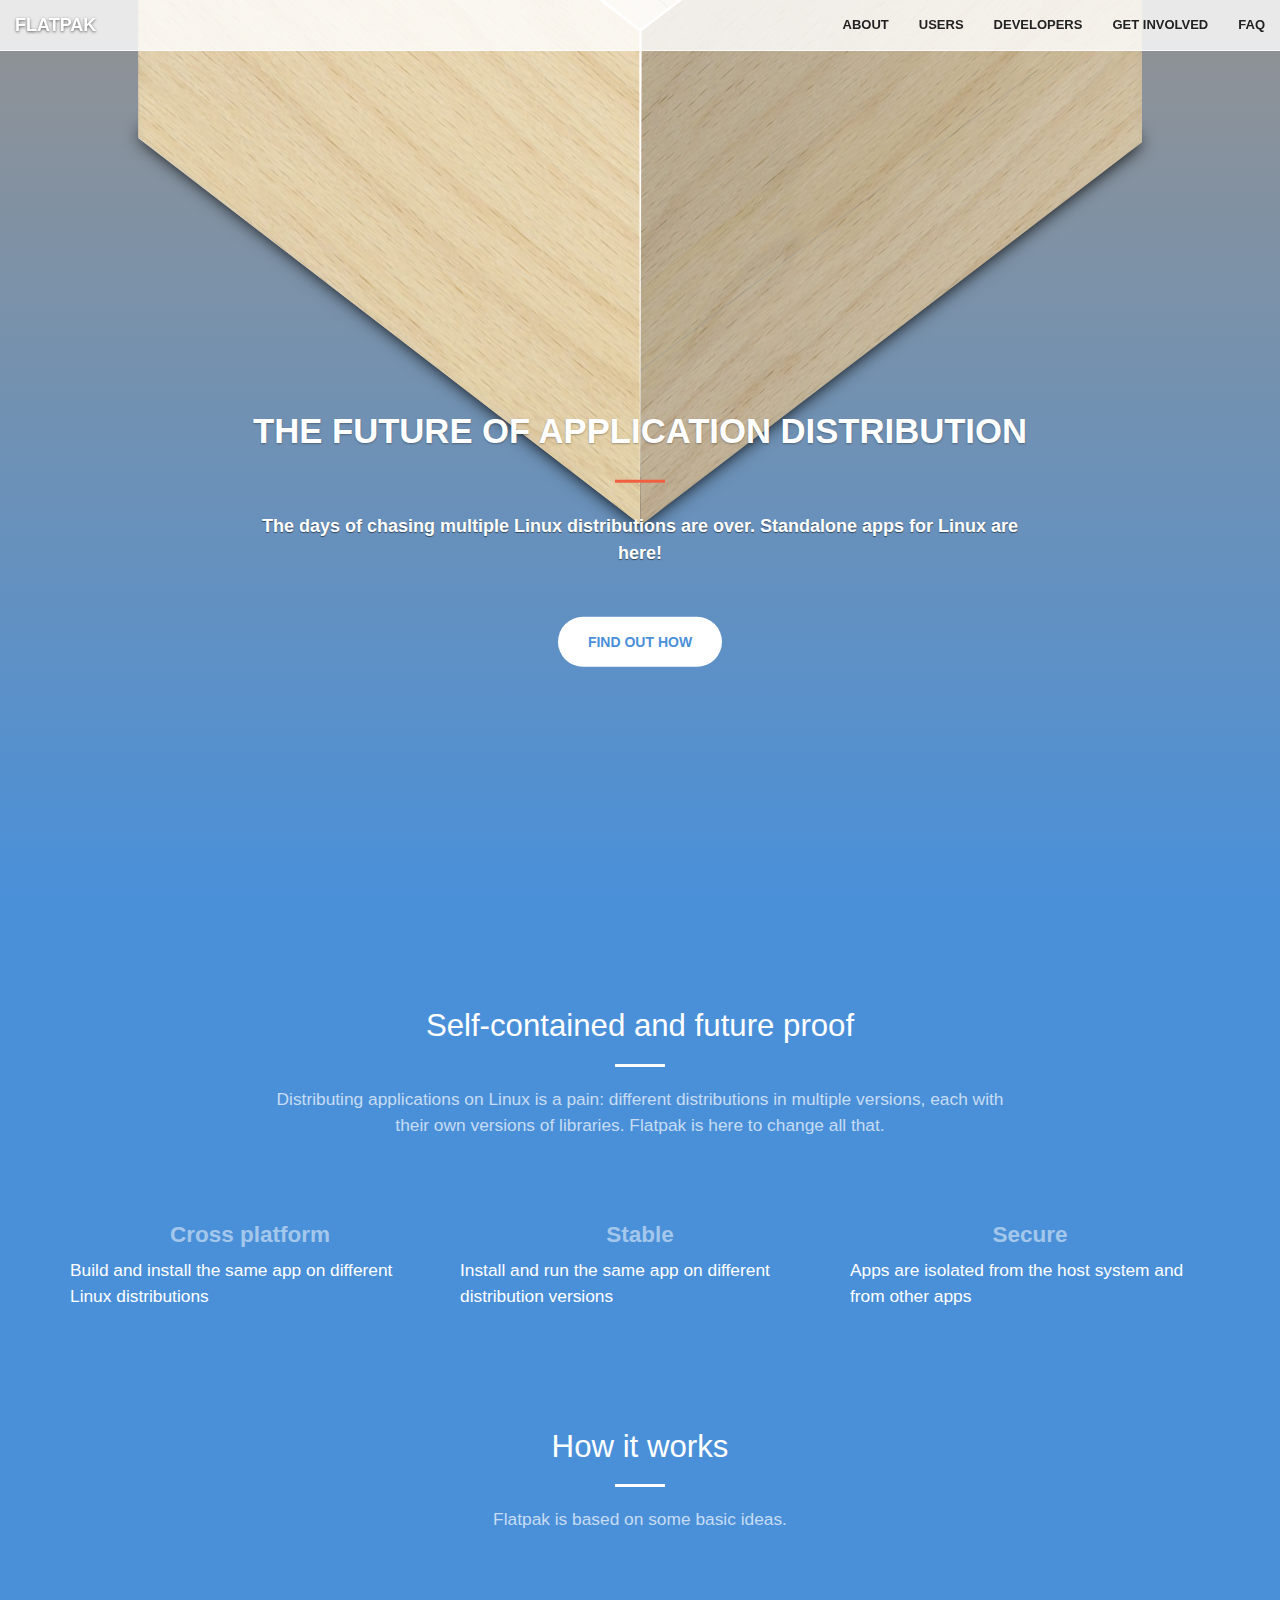
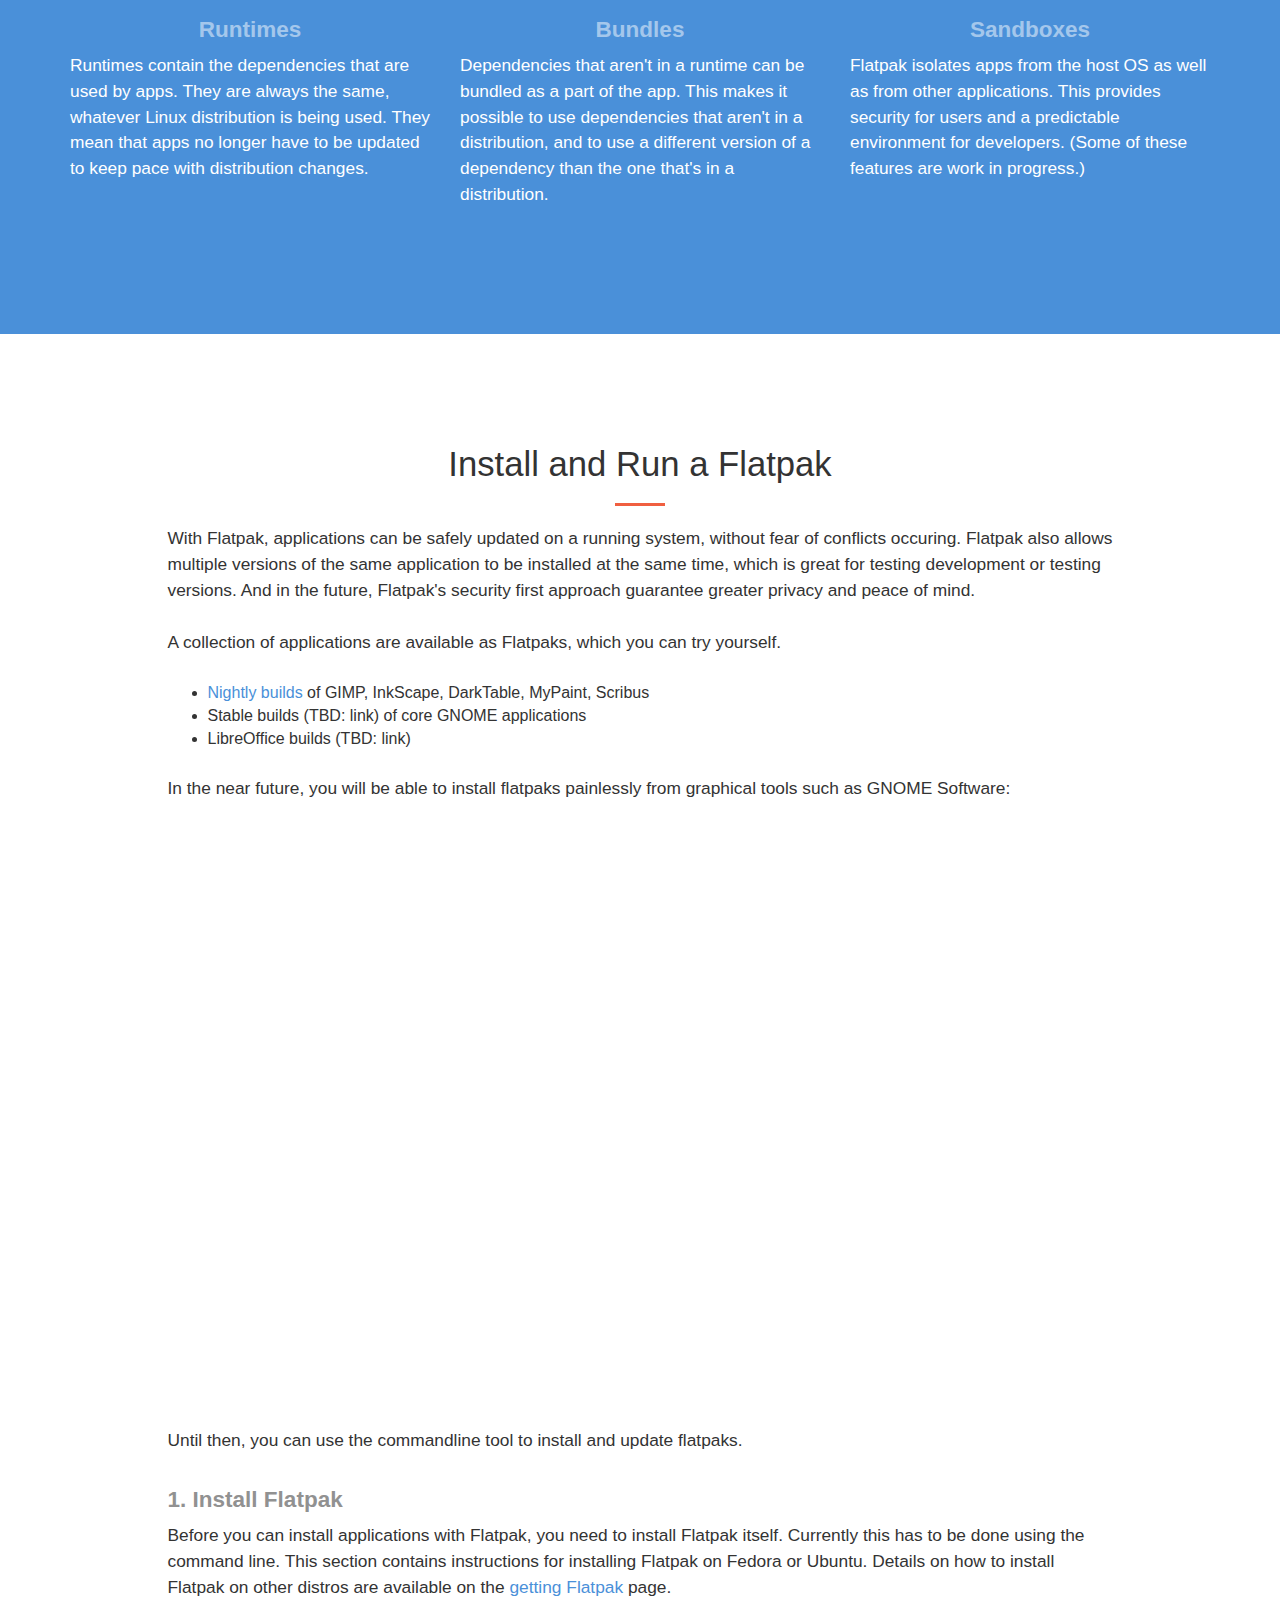
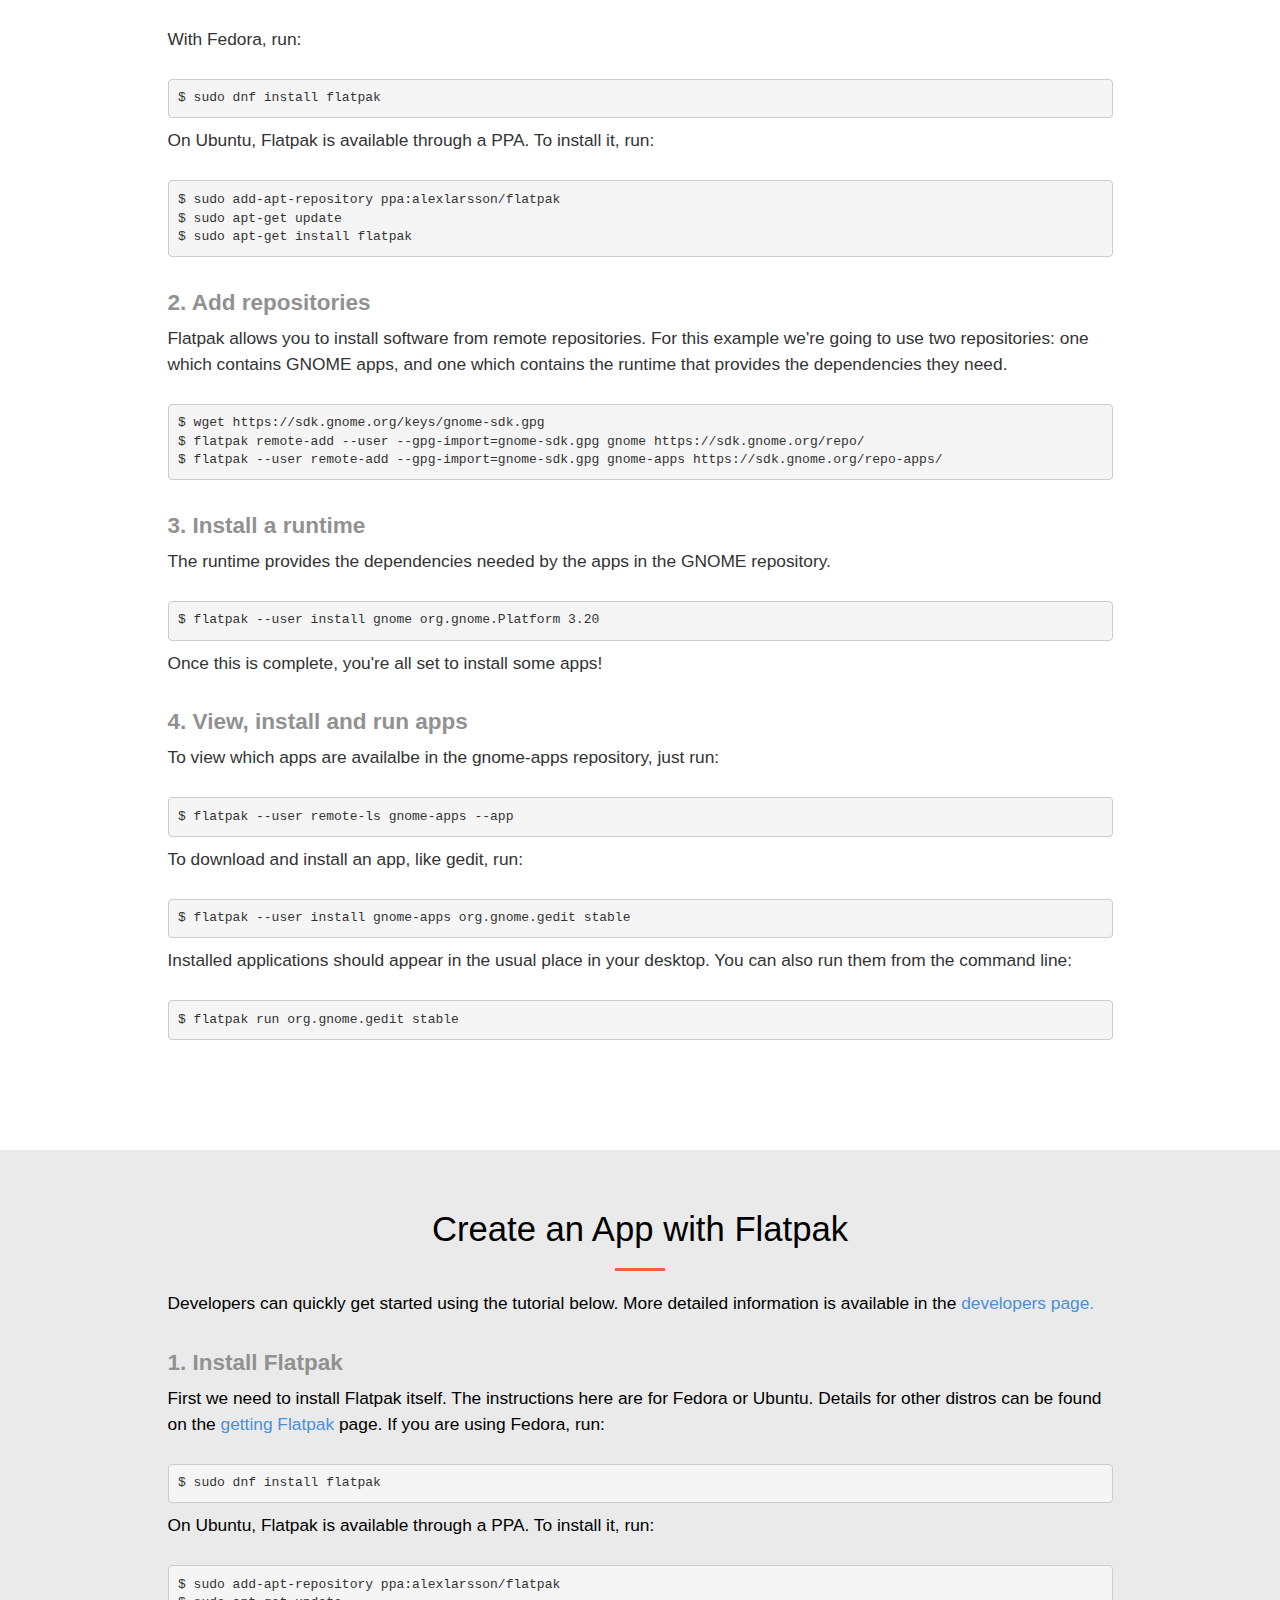
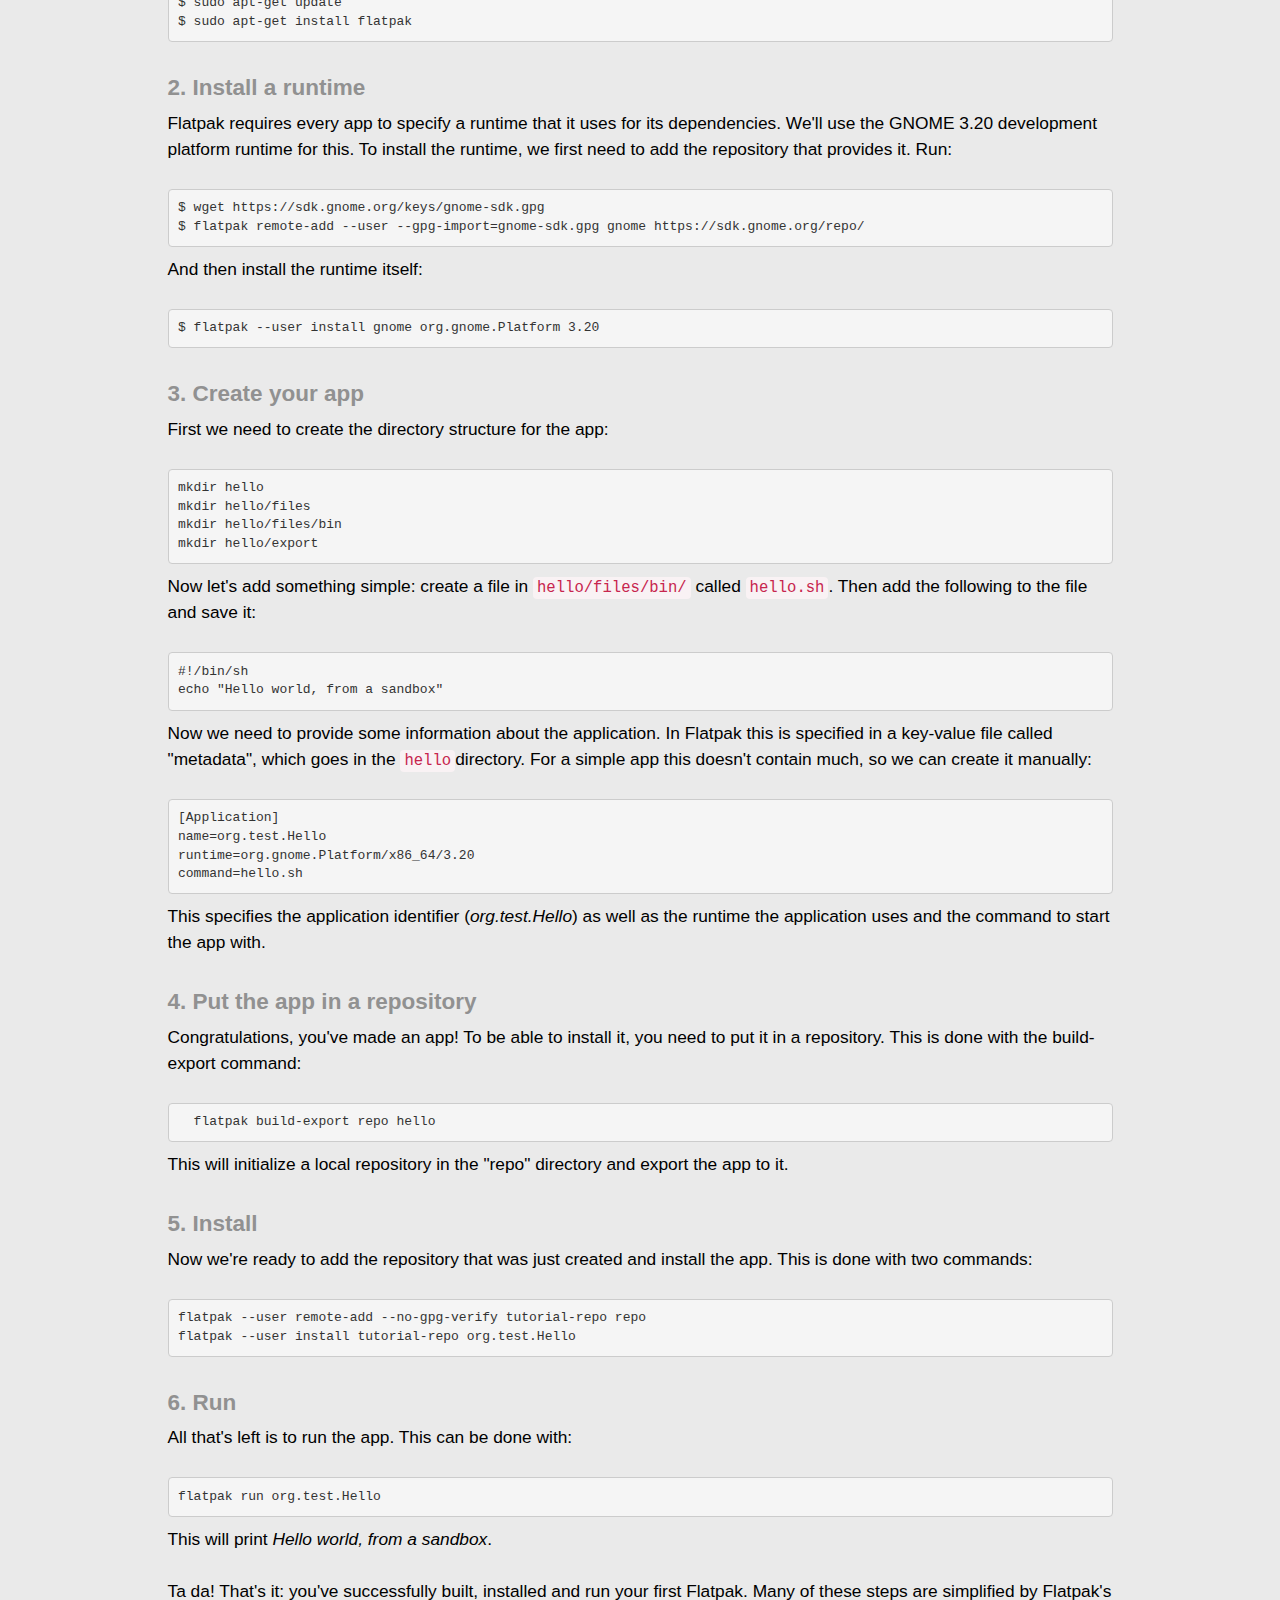
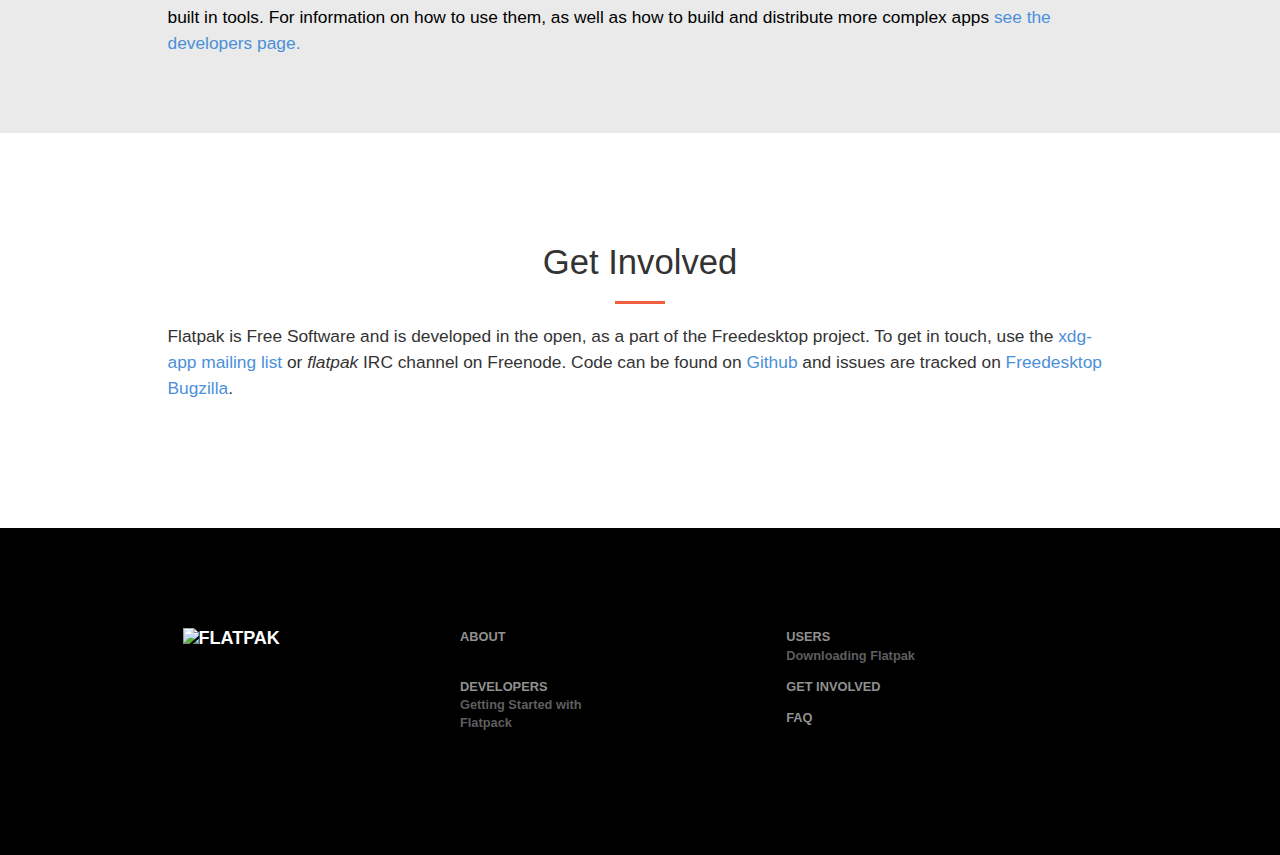
==== commit 811e64a6: "Automated commit at 2016-05-16 22:23:22 UTC by middleman-deploy 2.0.0-alpha" ====
--- a/index.html
+++ b/index.html
@@ -329,7 +329,7 @@
             <a class='page-scroll' href='#users'>Users</a>
             <ul>
               <li>
-                <a class='page-scroll' href='getting.html'>Getting Flatpak</a>
+                <a class='page-scroll' href='getting.html'>Downloading Flatpak</a>
               </li>
             </ul>
           </li>
@@ -338,7 +338,7 @@
             <a class='page-scroll' href='#developers'>Developers</a>
             <ul>
               <li>
-                <a class='page-scroll' href='developer.html'>Detailed Instructions</a>
+                <a class='page-scroll' href='developer.html'>Getting Started with Flatpack</a>
               </li>
             </ul>
           </li>
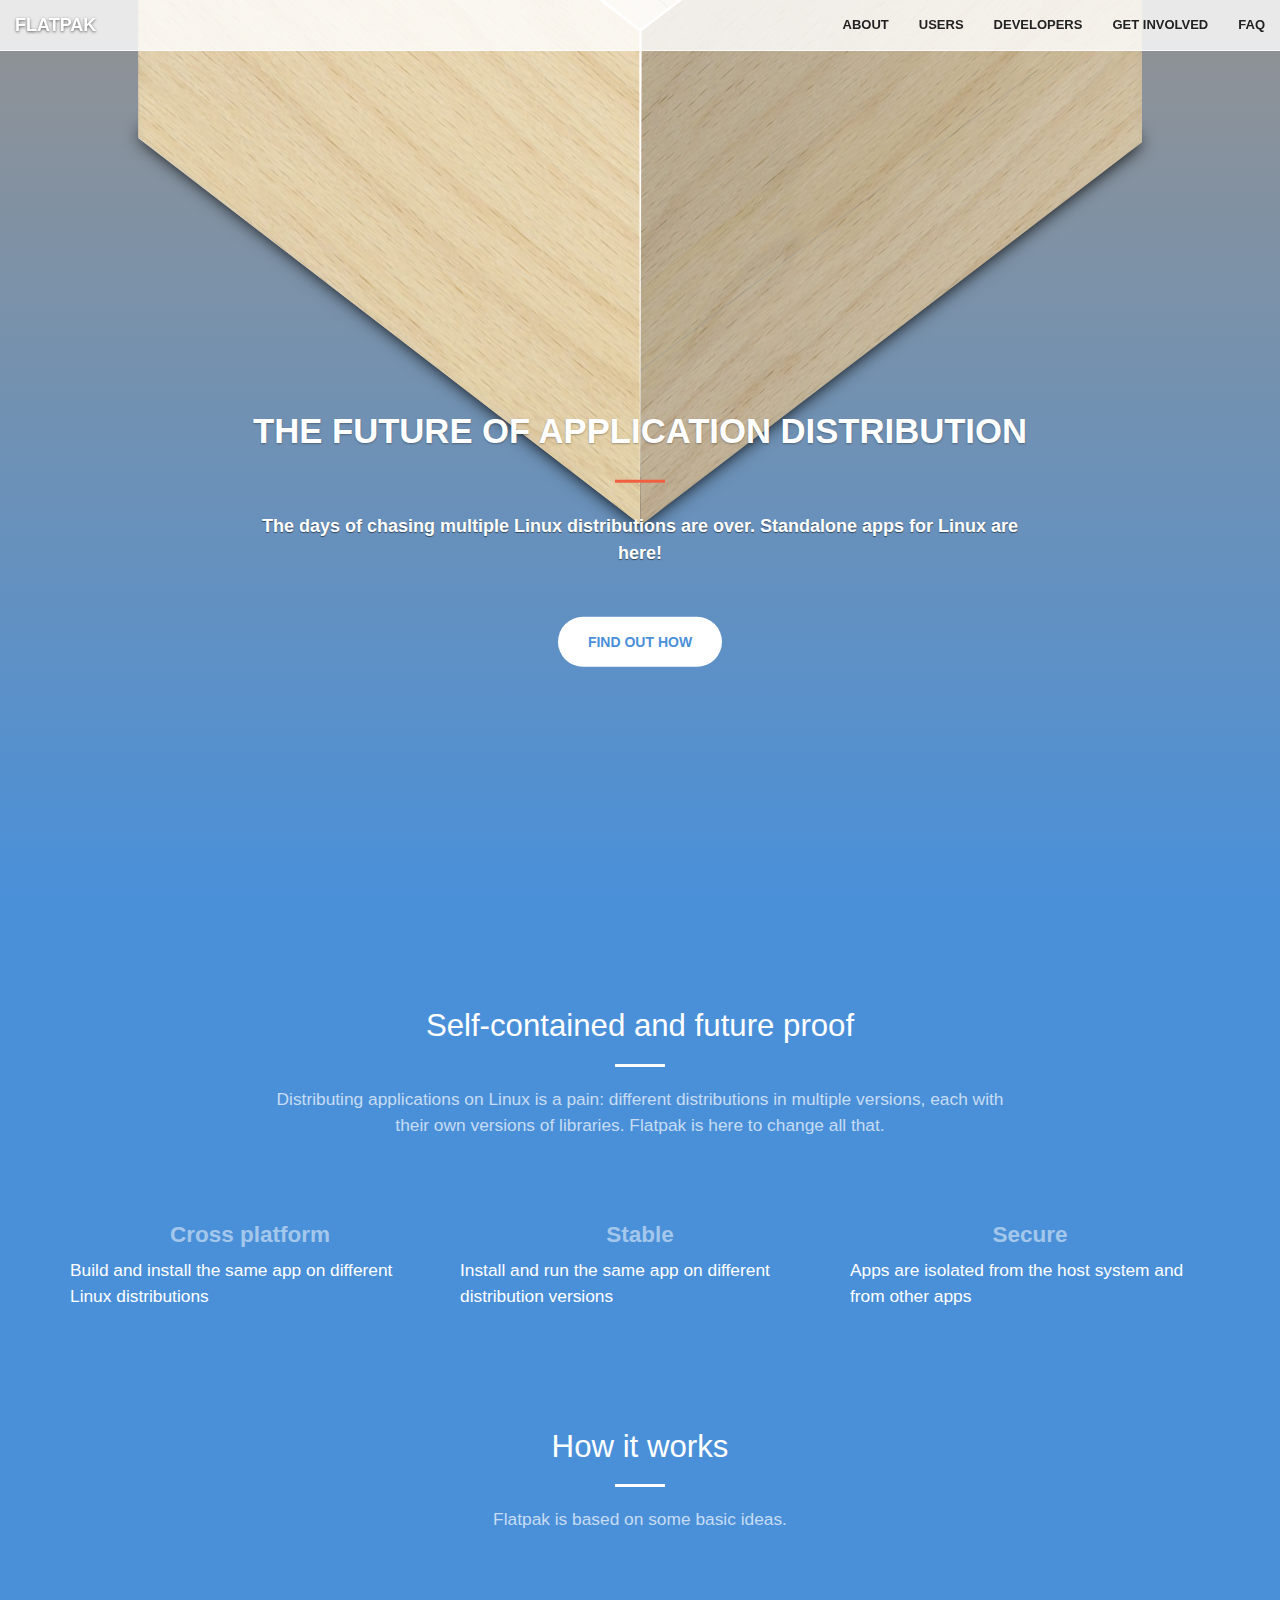
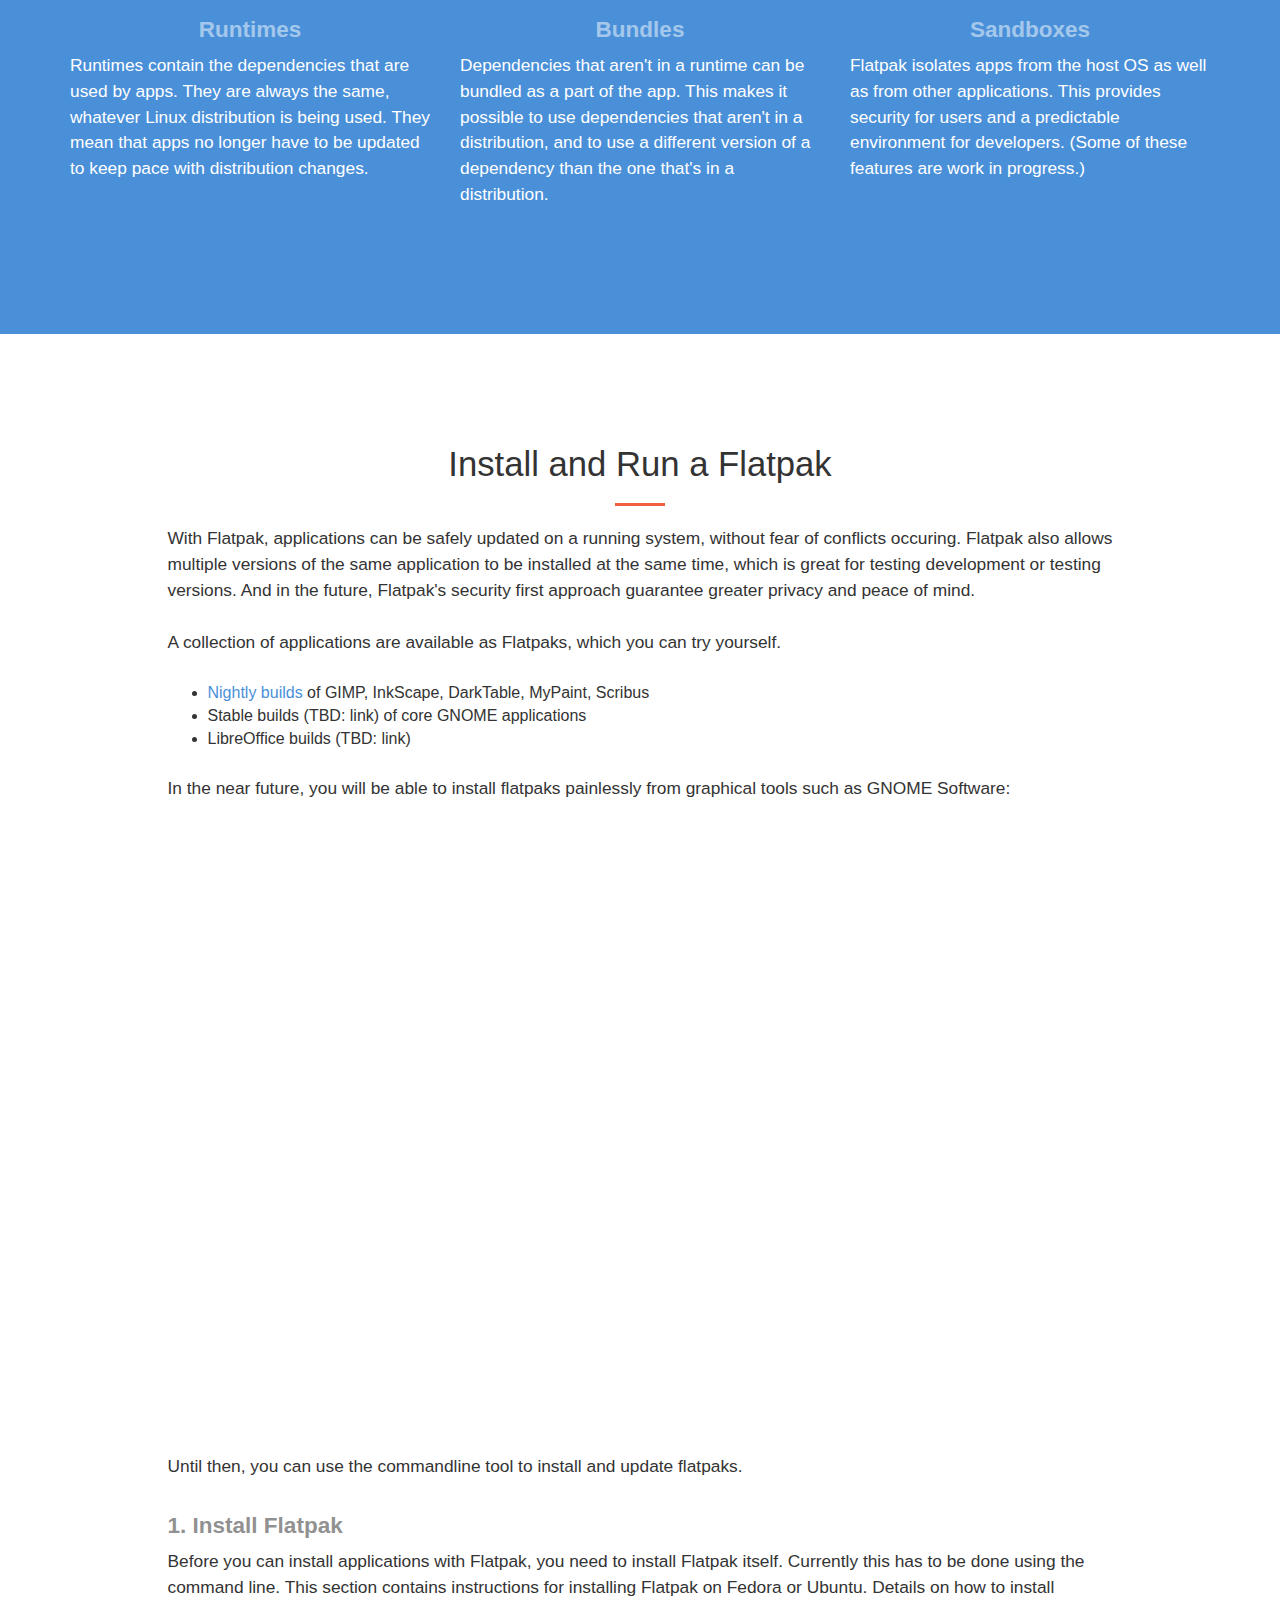
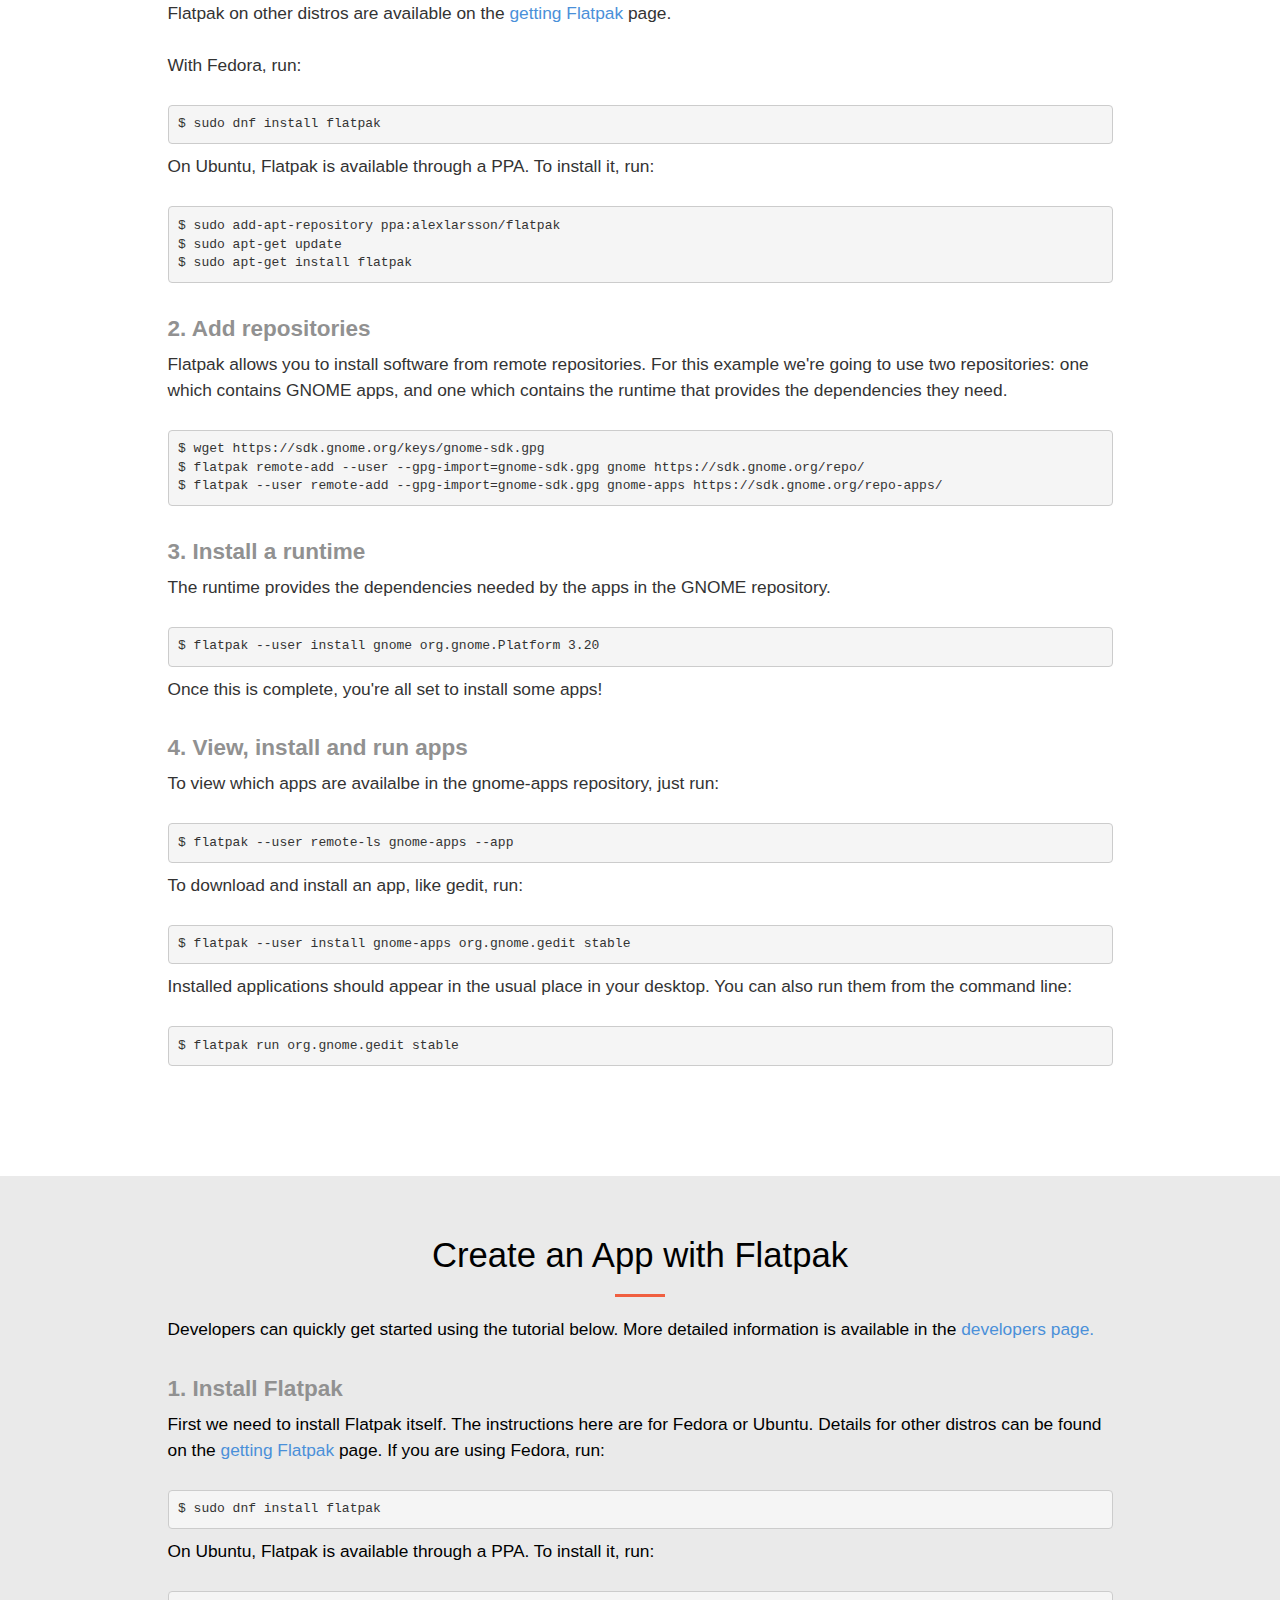
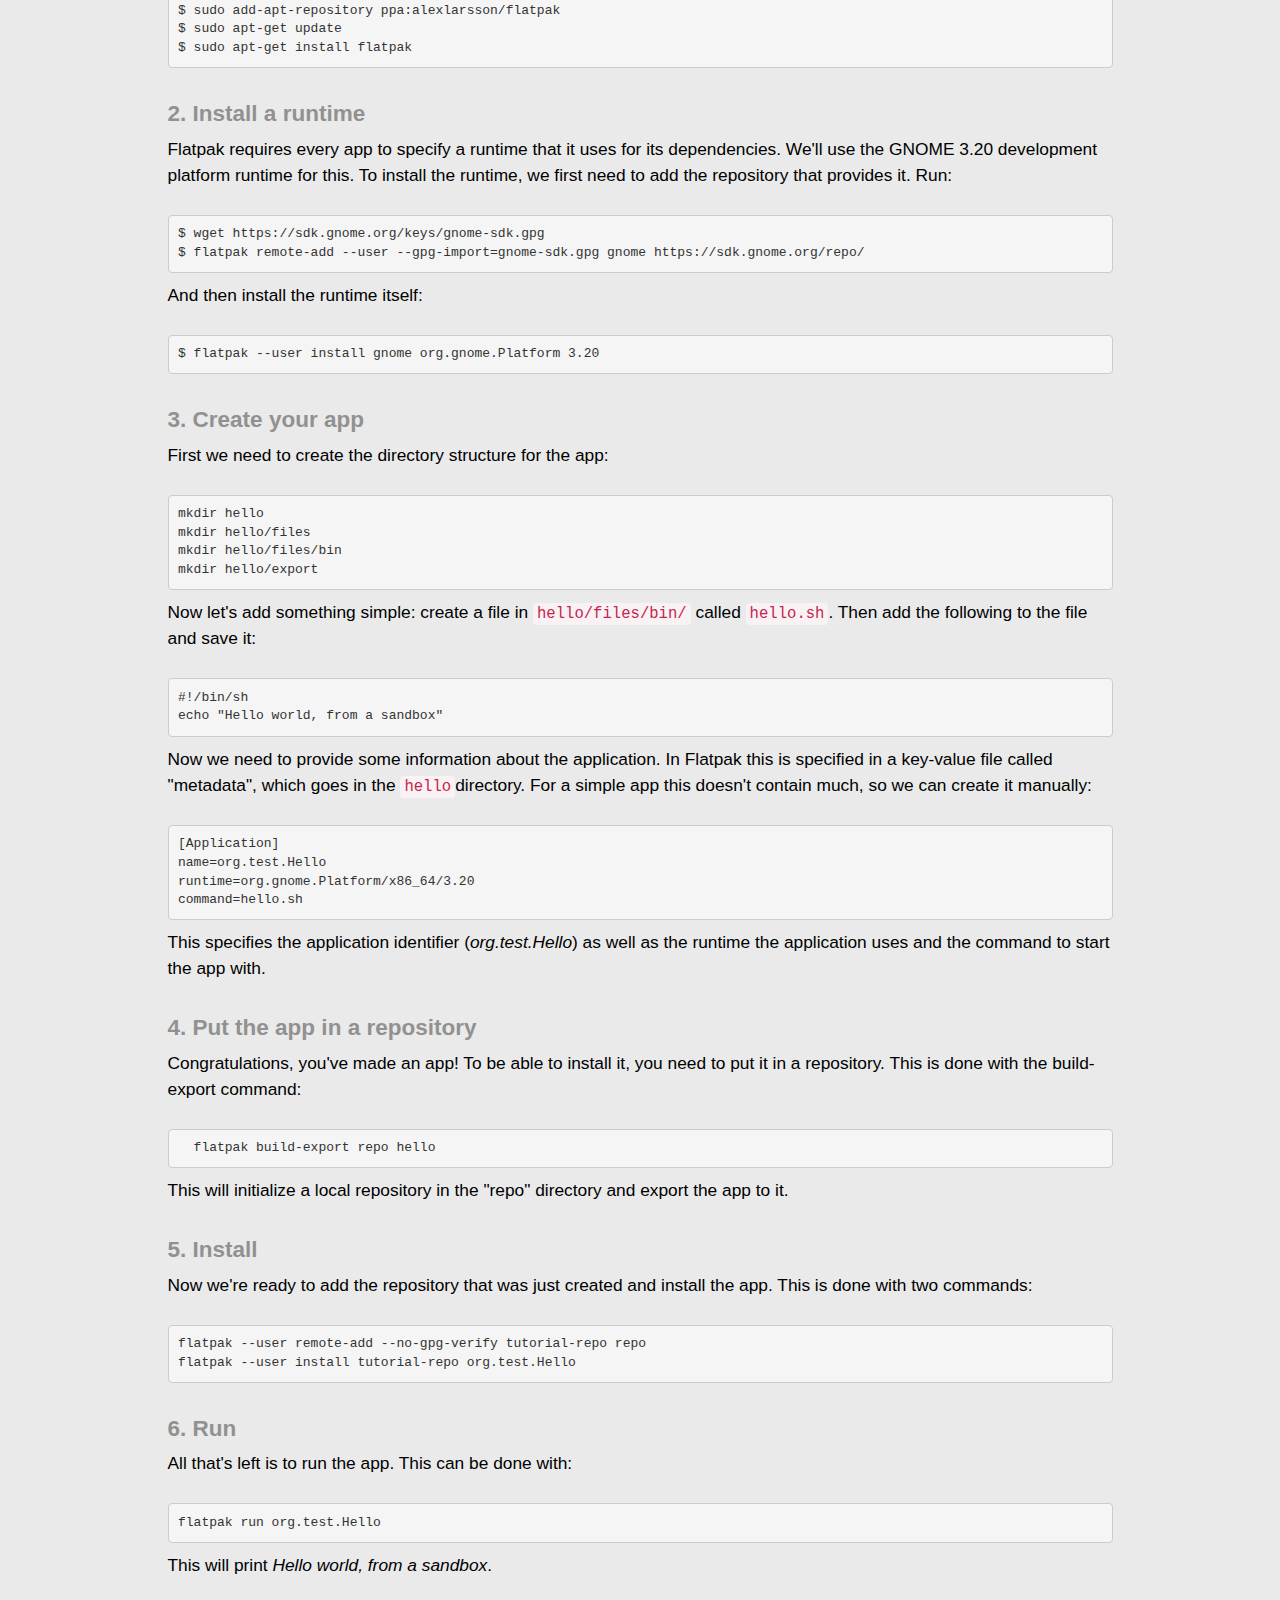
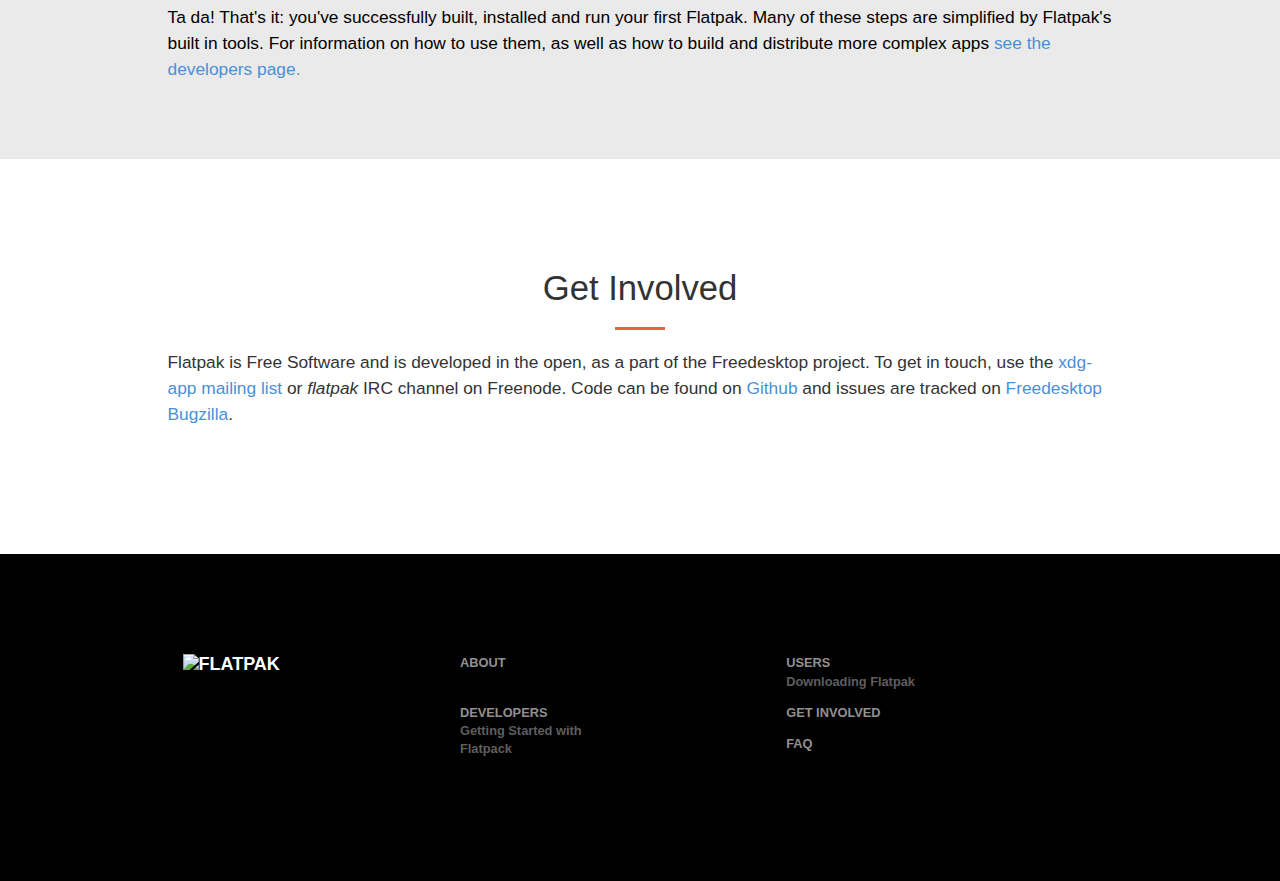
==== commit 4795f57f: "Automated commit at 2016-05-17 10:55:55 UTC by middleman-deploy 2.0.0-alpha" ====
--- a/index.html
+++ b/index.html
@@ -141,7 +141,7 @@
             In the near future, you will be able to install flatpaks painlessly from graphical tools
             such as GNOME Software:
           </p>
-          <iframe height="600" src="https://www.youtube.com/embed/RsNqT13uIQo?feature=oembed" frameborder="0" allowfullscreen class="full"></iframe>
+          <p><iframe height="600" src="https://www.youtube.com/embed/RsNqT13uIQo?feature=oembed" frameborder="0" allowfullscreen class="full"></iframe></p>
           <p>
             Until then, you can use the commandline tool to install and update flatpaks.
           </p>
